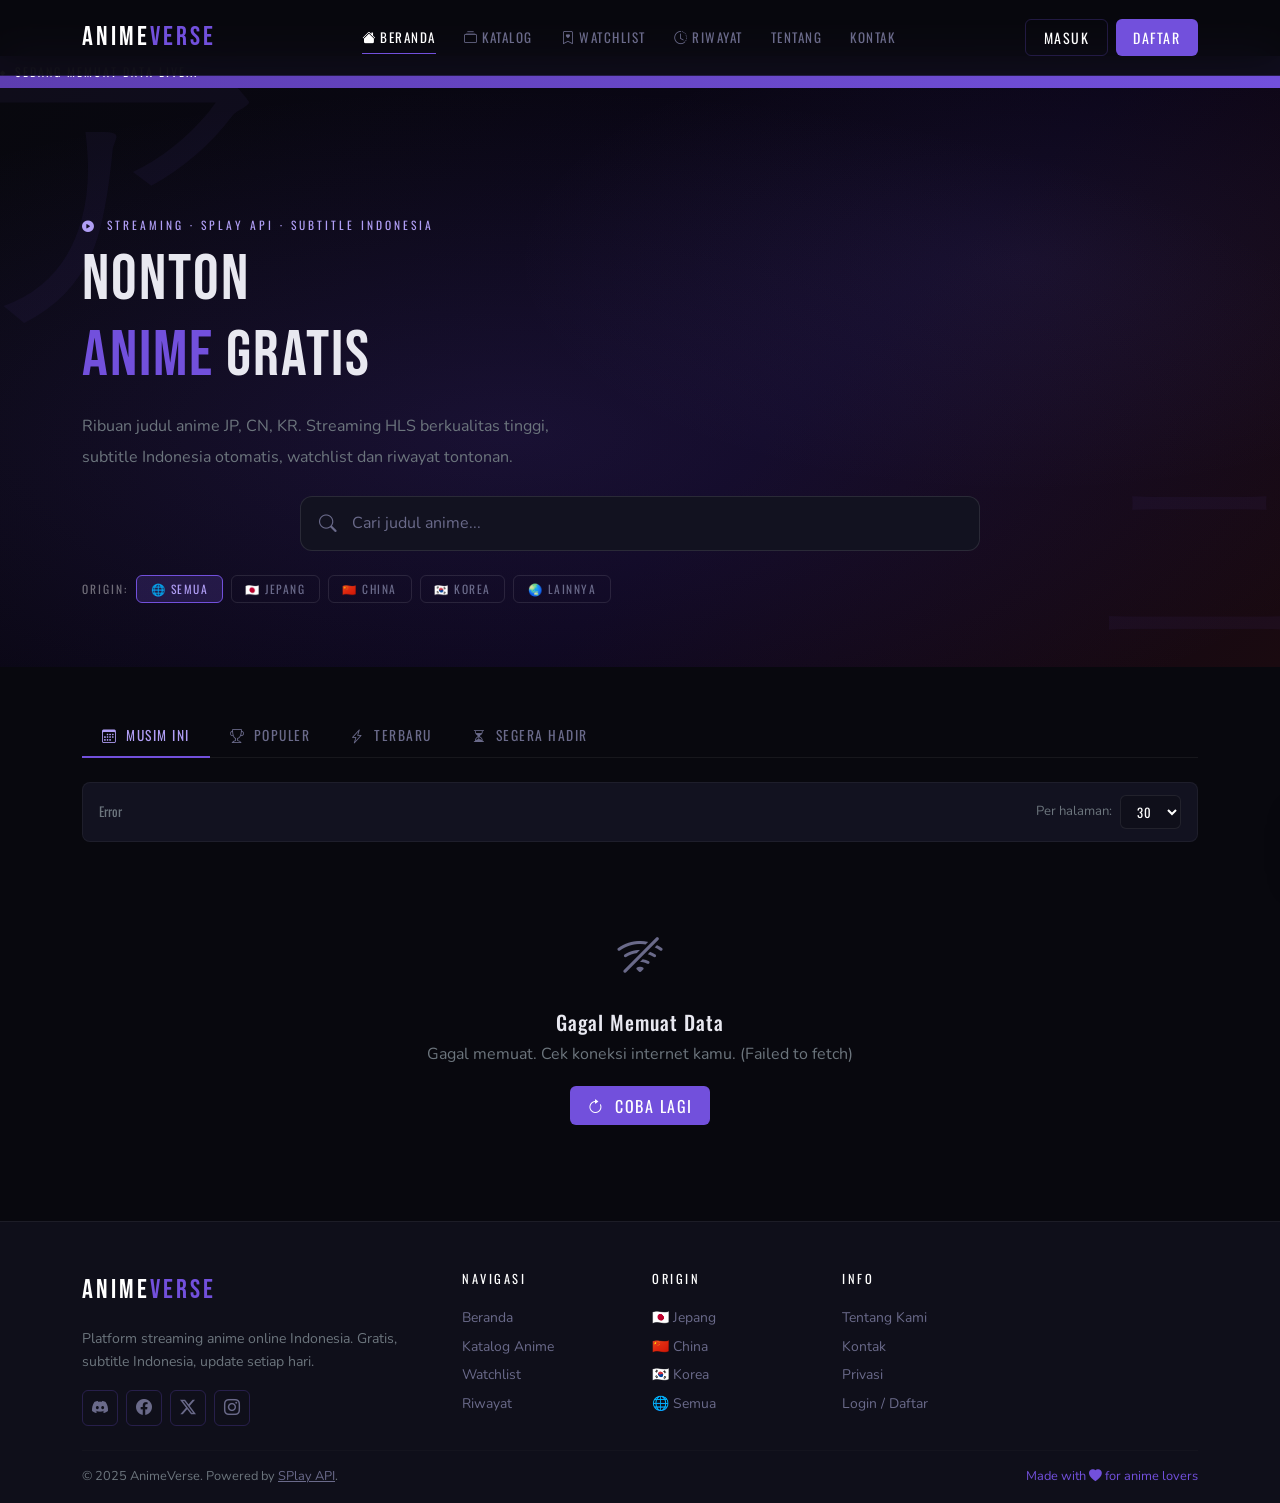
==== index.html @ cdfa2480 "Add files via upload" ====
<!DOCTYPE html>
<html lang="id" data-bs-theme="dark">
<head>
  <meta charset="UTF-8"/>
  <meta name="viewport" content="width=device-width, initial-scale=1.0"/>
  <title>AnimeVerse — Nonton Anime Online</title>
  <link href="https://cdn.jsdelivr.net/npm/bootstrap@5.3.3/dist/css/bootstrap.min.css" rel="stylesheet"/>
  <link href="https://fonts.googleapis.com/css2?family=Bebas+Neue&family=Nunito:wght@400;600;700&family=Oswald:wght@400;600;700&display=swap" rel="stylesheet"/>
  <link href="https://cdn.jsdelivr.net/npm/bootstrap-icons@1.11.3/font/bootstrap-icons.css" rel="stylesheet"/>
  <link href="css/style.css" rel="stylesheet"/>
  <style>
    .anime-hero {
      background: linear-gradient(135deg, var(--mv-dark), #0a0518 60%, #1a0a10);
      padding: 8rem 0 4rem; position: relative; overflow: hidden;
    }
    .anime-hero::before {
      content: ''; position: absolute; inset: 0;
      background: radial-gradient(ellipse 70% 60% at 40% 60%, rgba(114,80,220,.15), transparent),
                  radial-gradient(ellipse 40% 40% at 80% 30%, rgba(155,127,245,.08), transparent);
      pointer-events: none;
    }
    .anime-hero-glyph {
      position: absolute; font-family: 'Bebas Neue', sans-serif;
      color: rgba(114,80,220,.06); pointer-events: none; user-select: none; line-height: 1;
    }
    .anime-search-wrap { position: relative; max-width: 680px; margin: 0 auto; }
    .anime-search-wrap .bi-search {
      position: absolute; left: 1.2rem; top: 50%;
      transform: translateY(-50%); font-size: 1.1rem;
      color: var(--mv-muted); pointer-events: none;
    }
    .anime-search-input {
      width: 100%; background: var(--mv-card) !important;
      border: 1px solid rgba(255,255,255,.1) !important;
      border-radius: 12px; padding: .9rem 1.2rem .9rem 3.2rem;
      color: #fff !important; font-size: 1rem;
      font-family: 'Nunito', sans-serif; outline: none;
      transition: border-color .2s, box-shadow .2s;
    }
    .anime-search-input:focus {
      border-color: #7250dc !important;
      box-shadow: 0 0 0 3px rgba(114,80,220,.15) !important;
    }
    .anime-search-input::placeholder { color: var(--mv-muted); }
    .search-clear-btn {
      position: absolute; right: .8rem; top: 50%;
      transform: translateY(-50%); background: none; border: none;
      color: var(--mv-muted); cursor: pointer; font-size: 1rem; display: none;
    }
    /* FILTER TABS */
    .filter-row { display: flex; gap: .5rem; flex-wrap: wrap; align-items: center; }
    .filter-btn {
      font-family: 'Oswald', sans-serif; font-size: .75rem;
      letter-spacing: 1px; text-transform: uppercase;
      padding: .35rem 1rem; border-radius: 20px;
      border: 1px solid rgba(255,255,255,.1);
      color: var(--mv-muted); background: transparent;
      cursor: pointer; transition: all .2s; white-space: nowrap;
    }
    .filter-btn:hover, .filter-btn.active {
      background: #7250dc; border-color: #7250dc; color: #fff;
    }
    /* ORIGIN TABS */
    .origin-btn {
      font-family: 'Oswald', sans-serif; font-size: .72rem;
      letter-spacing: 1.5px; text-transform: uppercase;
      padding: .28rem .85rem; border-radius: 6px;
      border: 1px solid rgba(255,255,255,.1);
      color: var(--mv-muted); background: transparent;
      cursor: pointer; transition: all .2s; white-space: nowrap;
    }
    .origin-btn:hover { border-color: rgba(114,80,220,.5); color: #b09ef5; }
    .origin-btn.active { background: rgba(114,80,220,.2); border-color: #7250dc; color: #b09ef5; }
    .origin-jp.active { background: rgba(230,57,70,.15); border-color: #e63946; color: #f87171; }
    .origin-cn.active { background: rgba(255,165,0,.12); border-color: #f59e0b; color: #fcd34d; }
    .origin-kr.active { background: rgba(59,130,246,.12); border-color: #3b82f6; color: #93c5fd; }
    .origin-flag { margin-right: .3rem; }
    /* ANIME CARD */
    .anime-card {
      background: var(--mv-card); border: 1px solid rgba(255,255,255,.05);
      border-radius: 10px; overflow: hidden; cursor: pointer;
      transition: transform .25s, border-color .25s;
      text-decoration: none; color: inherit; display: block;
    }
    .anime-card:hover { transform: translateY(-6px); border-color: rgba(114,80,220,.5); color: inherit; }
    .anime-card-img { aspect-ratio: .72; position: relative; overflow: hidden; }
    .anime-card-img img { width: 100%; height: 100%; object-fit: cover; display: block; }
    .anime-card-img-placeholder {
      width: 100%; height: 100%;
      background: linear-gradient(135deg, #1a0a2e, #7250dc);
      display: flex; align-items: center; justify-content: center; font-size: 3rem;
    }
    .anime-card-overlay { position: absolute; inset: 0; background: linear-gradient(0deg, rgba(0,0,0,.85), transparent 55%); }
    .anime-card-status {
      position: absolute; top: .5rem; left: .5rem;
      font-family: 'Oswald', sans-serif; font-size: .6rem;
      letter-spacing: 1px; text-transform: uppercase;
      padding: .15rem .5rem; border-radius: 3px;
    }
    .anime-card-eps {
      position: absolute; bottom: .5rem; right: .6rem;
      font-family: 'Oswald', sans-serif; font-size: .65rem;
      color: var(--mv-gold); letter-spacing: 1px;
    }
    .anime-card-origin {
      position: absolute; top: .5rem; right: .5rem;
      font-size: .65rem; padding: .1rem .4rem; border-radius: 3px;
      font-family: 'Oswald', sans-serif; letter-spacing: .5px;
    }
    .origin-jp-badge { background: rgba(230,57,70,.8); color: #fff; }
    .origin-cn-badge { background: rgba(245,158,11,.8); color: #fff; }
    .origin-kr-badge { background: rgba(59,130,246,.8); color: #fff; }
    .anime-card-actions {
      position: absolute; bottom: 2.5rem; left: 0; right: 0;
      display: flex; justify-content: center; gap: .4rem;
      opacity: 0; transition: opacity .2s;
    }
    .anime-card:hover .anime-card-actions { opacity: 1; }
    .card-action-btn {
      padding: .28rem .7rem; border-radius: 6px;
      background: rgba(0,0,0,.75); border: 1px solid rgba(255,255,255,.15);
      color: #fff; cursor: pointer; font-size: .7rem;
      font-family: 'Oswald', sans-serif; letter-spacing: .5px;
      display: flex; align-items: center; gap: .3rem;
      transition: background .2s; backdrop-filter: blur(4px);
    }
    .card-action-btn:hover { background: #7250dc; border-color: #7250dc; }
    .card-action-btn.saved { background: rgba(114,80,220,.6); border-color: #7250dc; }
    .anime-card-body { padding: .6rem .7rem .7rem; }
    .anime-card-title {
      font-family: 'Oswald', sans-serif; font-size: .88rem; font-weight: 600;
      white-space: nowrap; overflow: hidden; text-overflow: ellipsis;
    }
    .anime-card-genre { font-size: .72rem; color: var(--mv-muted); }
    .anime-card-score { font-family: 'Oswald', sans-serif; font-size: .72rem; margin-top: .25rem; }
    /* LOADER */
    .anime-loader {
      width: 32px; height: 32px;
      border: 3px solid rgba(114,80,220,.2);
      border-top-color: #7250dc; border-radius: 50%;
      animation: spin .8s linear infinite;
    }
    @keyframes spin { to { transform: rotate(360deg); } }
    .skeleton-card { background: var(--mv-card); border-radius: 10px; overflow: hidden; }
    .skeleton-thumb {
      aspect-ratio: .72;
      background: linear-gradient(90deg, rgba(255,255,255,.04) 25%, rgba(255,255,255,.08) 50%, rgba(255,255,255,.04) 75%);
      background-size: 200% 100%; animation: shimmer 1.4s infinite;
    }
    .skeleton-line {
      height: 10px; border-radius: 4px;
      background: linear-gradient(90deg, rgba(255,255,255,.04) 25%, rgba(255,255,255,.08) 50%, rgba(255,255,255,.04) 75%);
      background-size: 200% 100%; animation: shimmer 1.4s infinite; margin: .5rem .6rem;
    }
    @keyframes shimmer { to { background-position: -200% 0; } }
    /* MODAL */
    .anime-modal-backdrop {
      position: fixed; inset: 0; background: rgba(0,0,0,.85);
      z-index: 2000; display: flex; align-items: center; justify-content: center;
      padding: 1rem; opacity: 0; transition: opacity .3s; pointer-events: none;
    }
    .anime-modal-backdrop.open { opacity: 1; pointer-events: all; }
    .anime-modal {
      background: var(--mv-dark2); border: 1px solid rgba(114,80,220,.3);
      border-radius: 16px; width: 100%; max-width: 820px; max-height: 90vh;
      overflow-y: auto; transform: scale(.95) translateY(20px); transition: transform .3s;
      scrollbar-width: thin; scrollbar-color: rgba(114,80,220,.3) transparent;
    }
    .anime-modal-backdrop.open .anime-modal { transform: scale(1) translateY(0); }
    .modal-close-btn {
      background: rgba(255,255,255,.08); border: none; color: #fff;
      width: 36px; height: 36px; border-radius: 50%; cursor: pointer;
      font-size: 1rem; display: flex; align-items: center; justify-content: center;
      transition: background .2s;
    }
    .modal-close-btn:hover { background: var(--mv-red); }
    .modal-cover { width: 160px; min-width: 160px; border-radius: 10px; overflow: hidden; }
    .modal-cover img { width: 100%; display: block; }
    .modal-score-big { font-family: 'Bebas Neue', sans-serif; font-size: 2.8rem; line-height: 1; letter-spacing: 2px; }
    .modal-stat-pill {
      background: rgba(255,255,255,.06); border-radius: 6px;
      padding: .4rem .8rem; font-family: 'Oswald', sans-serif;
      font-size: .75rem; letter-spacing: 1px; text-transform: uppercase;
    }
    .modal-genre-tag {
      background: rgba(114,80,220,.18); border: 1px solid rgba(114,80,220,.3);
      color: #b09ef5; border-radius: 4px; padding: .2rem .6rem;
      font-family: 'Oswald', sans-serif; font-size: .68rem; letter-spacing: 1px;
    }
    .modal-synopsis { font-size: .9rem; line-height: 1.85; color: rgba(255,255,255,.75); }
    .btn-watch-now {
      background: linear-gradient(135deg, #7250dc, #9b7ff5); color: #fff;
      border: none; font-family: 'Oswald', sans-serif; letter-spacing: 1.5px;
      text-transform: uppercase; padding: .65rem 1.5rem; border-radius: 8px;
      font-size: .9rem; cursor: pointer; transition: all .2s;
      display: inline-flex; align-items: center; gap: .5rem; text-decoration: none;
    }
    .btn-watch-now:hover { transform: translateY(-2px); box-shadow: 0 8px 24px rgba(114,80,220,.4); color: #fff; }
    .btn-watchlist-add {
      background: rgba(114,80,220,.15); color: #b09ef5;
      border: 1px solid rgba(114,80,220,.3); font-family: 'Oswald', sans-serif;
      letter-spacing: 1.5px; text-transform: uppercase;
      padding: .65rem 1.5rem; border-radius: 8px; font-size: .9rem;
      cursor: pointer; transition: all .2s;
      display: inline-flex; align-items: center; gap: .5rem;
    }
    .btn-watchlist-add:hover, .btn-watchlist-add.saved { background: rgba(114,80,220,.3); color: #fff; }
    /* SECTION TABS */
    .anime-section-tabs { display: flex; gap: 0; border-bottom: 1px solid rgba(255,255,255,.06); margin-bottom: 1.5rem; }
    .anime-section-tab {
      font-family: 'Oswald', sans-serif; font-size: .85rem;
      letter-spacing: 1.5px; text-transform: uppercase; color: var(--mv-muted);
      border: none; background: transparent; padding: .65rem 1.25rem;
      border-bottom: 2px solid transparent; transition: all .2s; cursor: pointer; margin-bottom: -1px;
    }
    .anime-section-tab.active { color: #b09ef5; border-bottom-color: #7250dc; }
    .anime-section-tab:hover { color: #fff; }
    /* TICKER */
    .ticker-wrap { background: linear-gradient(90deg, #5c3db0, #7250dc); overflow: hidden; padding: .45rem 0; }
    /* TOAST */
    .toast-av {
      position: fixed; bottom: 2rem; right: 2rem;
      background: var(--mv-card); border: 1px solid rgba(114,80,220,.4);
      border-radius: 10px; padding: 1rem 1.5rem;
      display: flex; align-items: center; gap: .75rem;
      z-index: 9999; transform: translateX(120%);
      transition: transform .4s; box-shadow: 0 10px 30px rgba(0,0,0,.5); min-width: 260px;
    }
    .toast-av.show { transform: translateX(0); }
    .toast-av-text { font-family: 'Oswald', sans-serif; font-size: .88rem; letter-spacing: .5px; }
    /* PAGINATION */
    .page-link { background: var(--mv-card) !important; border-color: rgba(255,255,255,.08) !important; color: var(--mv-muted) !important; }
    .page-link:hover { background: #7250dc !important; border-color: #7250dc !important; color: #fff !important; }
    .page-item.active .page-link { background: #7250dc !important; border-color: #7250dc !important; color: #fff !important; }
    /* SUBTITLE BADGE */
    .sub-badge {
      position: absolute; bottom: .5rem; left: .5rem;
      font-family: 'Oswald', sans-serif; font-size: .55rem;
      letter-spacing: .5px; background: rgba(0,0,0,.7);
      border: 1px solid rgba(114,80,220,.5); color: #b09ef5;
      padding: .1rem .4rem; border-radius: 3px; backdrop-filter: blur(4px);
    }
  </style>
</head>
<body>

<!-- NAVBAR -->
<nav class="navbar navbar-expand-lg fixed-top">
  <div class="container">
    <a class="navbar-brand" href="index.html">Anime<span>Verse</span></a>
    <button class="navbar-toggler border-0" type="button" data-bs-toggle="collapse" data-bs-target="#navMenu">
      <span class="navbar-toggler-icon"></span>
    </button>
    <div class="collapse navbar-collapse" id="navMenu">
      <ul class="navbar-nav mx-auto gap-lg-1">
        <li class="nav-item"><a class="nav-link active" href="index.html"><i class="bi bi-house-fill me-1"></i>Beranda</a></li>
        <li class="nav-item"><a class="nav-link" href="katalog.html"><i class="bi bi-collection me-1"></i>Katalog</a></li>
        <li class="nav-item"><a class="nav-link" href="watchlist.html"><i class="bi bi-bookmark-heart me-1"></i>Watchlist</a></li>
        <li class="nav-item"><a class="nav-link" href="history.html"><i class="bi bi-clock-history me-1"></i>Riwayat</a></li>
        <li class="nav-item"><a class="nav-link" href="about.html">Tentang</a></li>
        <li class="nav-item"><a class="nav-link" href="kontak.html">Kontak</a></li>
      </ul>
      <div class="d-flex gap-2 mt-2 mt-lg-0">
        <a href="login.html" class="btn btn-mv-outline btn-sm">Masuk</a>
        <a href="login.html#daftar" class="btn btn-mv-primary btn-sm">Daftar</a>
      </div>
    </div>
  </div>
</nav>

<!-- TICKER -->
<div style="margin-top:56px">
  <div class="ticker-wrap">
    <div class="ticker" id="tickerContent">
      <span class="ticker-item">Sedang memuat data live...</span>
    </div>
  </div>
</div>

<!-- HERO -->
<div class="anime-hero">
  <span class="anime-hero-glyph" style="font-size:20rem;top:-3rem;left:-3rem">ア</span>
  <span class="anime-hero-glyph" style="font-size:12rem;bottom:0;right:-1rem">二</span>
  <div class="container" style="position:relative;z-index:1">
    <div class="label-text mb-2" style="color:#b09ef5">
      <i class="bi bi-play-circle-fill me-1"></i> Streaming · SPlay API · Subtitle Indonesia
    </div>
    <h1 class="display-3 mb-3">
      NONTON<br><span style="color:#7250dc">ANIME</span> GRATIS
    </h1>
    <p class="text-secondary mb-4" style="max-width:520px;font-size:1rem;line-height:1.9">
      Ribuan judul anime JP, CN, KR. Streaming HLS berkualitas tinggi, subtitle Indonesia otomatis, watchlist dan riwayat tontonan.
    </p>
    <div class="anime-search-wrap mb-4">
      <i class="bi bi-search"></i>
      <input type="text" id="animeSearchInput" class="anime-search-input" placeholder="Cari judul anime...">
      <button class="search-clear-btn" id="searchClearBtn" onclick="clearSearch()">
        <i class="bi bi-x-circle-fill"></i>
      </button>
    </div>
    <!-- ORIGIN FILTER in hero -->
    <div class="d-flex align-items-center gap-2 flex-wrap">
      <span style="font-family:'Oswald',sans-serif;font-size:.72rem;letter-spacing:2px;text-transform:uppercase;color:rgba(255,255,255,.4)">Origin:</span>
      <button class="origin-btn active" data-origin="" onclick="setOrigin('',this)">🌐 Semua</button>
      <button class="origin-btn origin-jp" data-origin="jp" onclick="setOrigin('jp',this)">🇯🇵 Jepang</button>
      <button class="origin-btn origin-cn" data-origin="cn" onclick="setOrigin('cn',this)">🇨🇳 China</button>
      <button class="origin-btn origin-kr" data-origin="kr" onclick="setOrigin('kr',this)">🇰🇷 Korea</button>
      <button class="origin-btn" data-origin="other" onclick="setOrigin('other',this)">🌏 Lainnya</button>
    </div>
  </div>
</div>

<!-- MAIN CONTENT -->
<section class="py-5">
  <div class="container">

    <!-- SECTION TABS -->
    <div class="anime-section-tabs">
      <button class="anime-section-tab active" data-section="season" onclick="switchSection('season',this)">
        <i class="bi bi-calendar3 me-1"></i> Musim Ini
      </button>
      <button class="anime-section-tab" data-section="popular" onclick="switchSection('popular',this)">
        <i class="bi bi-trophy me-1"></i> Populer
      </button>
      <button class="anime-section-tab" data-section="latest" onclick="switchSection('latest',this)">
        <i class="bi bi-lightning-charge me-1"></i> Terbaru
      </button>
      <button class="anime-section-tab" data-section="upcoming" onclick="switchSection('upcoming',this)">
        <i class="bi bi-hourglass-split me-1"></i> Segera Hadir
      </button>
      <button class="anime-section-tab" data-section="search" id="searchTab" style="display:none">
        <i class="bi bi-search me-1"></i> Hasil Pencarian
      </button>
    </div>

    <!-- SORT BAR -->
    <div class="sort-bar mb-4">
      <span class="text-secondary" style="font-family:'Oswald',sans-serif;font-size:.82rem" id="resultCount">Memuat...</span>
      <div class="d-flex align-items-center gap-2">
        <span class="text-secondary" style="font-size:.82rem">Per halaman:</span>
        <select class="sort-select" id="perPageSelect" onchange="onPerPageChange()">
          <option value="20">20</option>
          <option value="30" selected>30</option>
          <option value="40">40</option>
        </select>
      </div>
    </div>

    <!-- GRID -->
    <div id="animeGrid" class="row row-cols-2 row-cols-sm-3 row-cols-md-4 row-cols-xl-5 g-3 mb-4"></div>
    <div id="animeError" class="text-center py-5" style="display:none">
      <i class="bi bi-wifi-off" style="font-size:3rem;color:var(--mv-muted)"></i>
      <h5 class="mt-3" style="font-family:'Oswald',sans-serif;letter-spacing:1px">Gagal Memuat Data</h5>
      <p class="text-secondary" id="errorMsg">Cek koneksi internet atau coba lagi.</p>
      <button class="btn btn-mv-primary mt-1" onclick="retryLoad()">
        <i class="bi bi-arrow-clockwise me-1"></i> Coba Lagi
      </button>
    </div>

    <!-- PAGINATION -->
    <div id="paginationWrap" class="d-flex justify-content-center flex-wrap" style="display:none!important"></div>

  </div>
</section>

<!-- DETAIL MODAL -->
<div class="anime-modal-backdrop" id="animeModalBackdrop" onclick="closeModalOnBackdrop(event)">
  <div class="anime-modal" id="animeModal"></div>
</div>

<!-- TOAST -->
<div class="toast-av" id="toastNotif">
  <span id="toastIcon">✅</span>
  <span class="toast-av-text" id="toastText">Ditambahkan ke watchlist!</span>
</div>

<!-- FOOTER -->
<footer class="pt-5 pb-3">
  <div class="container">
    <div class="row g-4 mb-4">
      <div class="col-lg-4">
        <a href="index.html" class="navbar-brand d-block mb-3">Anime<span>Verse</span></a>
        <p class="text-secondary" style="font-size:.88rem;line-height:1.7">Platform streaming anime online Indonesia. Gratis, subtitle Indonesia, update setiap hari.</p>
        <div class="d-flex gap-2 mt-3">
          <a href="#" class="social-btn-mv"><i class="bi bi-discord"></i></a>
          <a href="#" class="social-btn-mv"><i class="bi bi-facebook"></i></a>
          <a href="#" class="social-btn-mv"><i class="bi bi-twitter-x"></i></a>
          <a href="#" class="social-btn-mv"><i class="bi bi-instagram"></i></a>
        </div>
      </div>
      <div class="col-6 col-lg-2">
        <div class="footer-heading">Navigasi</div>
        <a href="index.html" class="footer-link">Beranda</a>
        <a href="katalog.html" class="footer-link">Katalog Anime</a>
        <a href="watchlist.html" class="footer-link">Watchlist</a>
        <a href="history.html" class="footer-link">Riwayat</a>
      </div>
      <div class="col-6 col-lg-2">
        <div class="footer-heading">Origin</div>
        <a href="#" class="footer-link" onclick="setOrigin('jp',document.querySelector('[data-origin=jp]'));return false">🇯🇵 Jepang</a>
        <a href="#" class="footer-link" onclick="setOrigin('cn',document.querySelector('[data-origin=cn]'));return false">🇨🇳 China</a>
        <a href="#" class="footer-link" onclick="setOrigin('kr',document.querySelector('[data-origin=kr]'));return false">🇰🇷 Korea</a>
        <a href="#" class="footer-link" onclick="setOrigin('',document.querySelector('[data-origin=\\'\\']'));return false">🌐 Semua</a>
      </div>
      <div class="col-6 col-lg-2">
        <div class="footer-heading">Info</div>
        <a href="about.html" class="footer-link">Tentang Kami</a>
        <a href="kontak.html" class="footer-link">Kontak</a>
        <a href="#" class="footer-link">Privasi</a>
        <a href="login.html" class="footer-link">Login / Daftar</a>
      </div>
    </div>
    <hr style="border-color:rgba(255,255,255,.08)"/>
    <div class="d-flex justify-content-between align-items-center flex-wrap gap-2">
      <span class="text-secondary" style="font-size:.8rem">© 2025 AnimeVerse. Powered by <a href="https://hub.splay.id" target="_blank" style="color:var(--mv-muted)">SPlay API</a>.</span>
      <span style="color:#7250dc;font-size:.8rem">Made with <i class="bi bi-heart-fill"></i> for anime lovers</span>
    </div>
  </div>
</footer>

<script src="https://cdn.jsdelivr.net/npm/bootstrap@5.3.3/dist/js/bootstrap.bundle.min.js"></script>
<script src="js/main.js"></script>
<script>
/* ═══════════════════════════════════════════════════
   AnimeVerse — SPlay API + Jikan Fallback
   SPlay: https://hub.splay.id
   Key:   sk_live_2355bb1f4e3cca896b15f6a740e377af95bcc4ad114833f7
   Jikan: https://api.jikan.moe/v4 (fallback, no key needed)
════════════════════════════════════════════════════ */
const SPLAY_BASE = 'https://hub.splay.id';
const SPLAY_KEY  = 'sk_live_2355bb1f4e3cca896b15f6a740e377af95bcc4ad114833f7';
const JIKAN_BASE = 'https://api.jikan.moe/v4';

// Gunakan CORS proxy jika bukan dari server production
// (file://, localhost, 127.x.x.x, dll)
const needsProxy = () =>
  location.protocol === 'file:' ||
  location.hostname === 'localhost' ||
  location.hostname === '127.0.0.1' ||
  location.hostname.startsWith('192.168.');

// Coba SPlay dulu, jika gagal fallback ke Jikan
let usingSplay = true;

const splayFetch = async (path) => {
  const fullUrl = SPLAY_BASE + path;
  // Coba langsung dulu
  const attempts = [
    // 1. Direct (works if SPlay allows CORS from this origin)
    () => fetch(fullUrl, {
      headers: { 'Authorization': `Bearer ${SPLAY_KEY}`, 'x-api-key': SPLAY_KEY }
    }),
    // 2. Via corsproxy.io
    () => fetch(`https://corsproxy.io/?${encodeURIComponent(fullUrl)}`, {
      headers: { 'Authorization': `Bearer ${SPLAY_KEY}`, 'x-api-key': SPLAY_KEY }
    }),
    // 3. Via allorigins
    () => fetch(`https://api.allorigins.win/raw?url=${encodeURIComponent(fullUrl)}`, {
      headers: { 'Authorization': `Bearer ${SPLAY_KEY}`, 'x-api-key': SPLAY_KEY }
    })
  ];
  for (const attempt of attempts) {
    try {
      const res = await attempt();
      if (res.ok) return res;
    } catch(e) { /* try next */ }
  }
  throw new Error('Semua proxy gagal');
};

/* ── STATE ── */
let currentSection = 'season';
let currentPage    = 1;
let currentOrigin  = '';
let currentPerPage = 30;
let currentQuery   = '';
let totalPages     = 1;
let searchDebounce = null;

/* ── WATCHLIST / HISTORY ── */
function getWatchlist() { try { return JSON.parse(localStorage.getItem('av_watchlist') || '[]'); } catch(e) { return []; } }
function saveWatchlist(l) { localStorage.setItem('av_watchlist', JSON.stringify(l)); }
function isInWatchlist(id) { return getWatchlist().some(a => a.id === id); }
function toggleWatchlist(anime) {
  let list = getWatchlist();
  const idx = list.findIndex(a => a.id === anime.id);
  if (idx >= 0) { list.splice(idx, 1); showToast('🗑️', 'Dihapus dari watchlist'); }
  else {
    list.unshift({ id: anime.id, name: anime.name, cover_url: anime.cover_url, score: anime.anilist_data?.averageScore, saved_at: new Date().toISOString() });
    showToast('🔖', 'Ditambahkan ke watchlist!');
  }
  saveWatchlist(list); return idx < 0;
}
function addToHistory(anime) {
  try {
    let hist = JSON.parse(localStorage.getItem('av_history') || '[]');
    hist = hist.filter(a => a.id !== anime.id);
    hist.unshift({ id: anime.id, name: anime.name, cover_url: anime.cover_url, score: anime.anilist_data?.averageScore, viewed_at: new Date().toISOString() });
    hist = hist.slice(0, 50);
    localStorage.setItem('av_history', JSON.stringify(hist));
  } catch(e) {}
}
function showToast(icon, text) {
  const t = document.getElementById('toastNotif');
  document.getElementById('toastIcon').textContent = icon;
  document.getElementById('toastText').textContent = text;
  t.classList.add('show');
  setTimeout(() => t.classList.remove('show'), 2800);
}

/* ── UTILS ── */
function scoreColor(s) {
  if (!s) return '#7a7a9a';
  if (s >= 80) return '#3fb950';
  if (s >= 60) return '#ffd166';
  return '#e63946';
}
function originBadge(country) {
  if (!country) return '';
  const map = { JP: ['origin-jp-badge','JP'], CN: ['origin-cn-badge','CN'], KR: ['origin-kr-badge','KR'] };
  const m = map[country.toUpperCase()];
  return m ? `<span class="anime-card-origin ${m[0]}">${m[1]}</span>` : '';
}
function statusBadge(status) {
  if (!status) return '';
  if (status === 'RELEASING') return `<span class="anime-card-status" style="background:#7250dc">ON AIR</span>`;
  if (status === 'FINISHED')  return `<span class="anime-card-status bg-secondary">TAMAT</span>`;
  if (status === 'NOT_YET_RELEASED') return `<span class="anime-card-status" style="background:#2d7a3a">SOON</span>`;
  return '';
}

/* ── SKELETON ── */
function showSkeletons(n = 20) {
  const grid = document.getElementById('animeGrid');
  grid.innerHTML = Array.from({length: n}).map(() => `
    <div class="col"><div class="skeleton-card">
      <div class="skeleton-thumb"></div>
      <div class="skeleton-line" style="width:80%"></div>
      <div class="skeleton-line" style="width:55%;margin-top:.25rem"></div>
    </div></div>`).join('');
  document.getElementById('animeError').style.display = 'none';
  document.getElementById('resultCount').textContent = 'Memuat...';
}

/* ── RENDER CARD ── */
function renderCard(a) {
  const score = a.anilist_data?.averageScore;
  const country = a.anilist_data?.countryOfOrigin || '';
  const status  = a.anilist_data?.status || '';
  const eps     = a.available_episodes || 0;
  const title   = a.name || 'Unknown';
  const img     = a.cover_url || '';
  const inWL    = isInWatchlist(a.id);
  const sub     = a.has_subtitle_id || a.subtitle_languages?.includes('id');

  return `
    <div class="col">
      <div class="anime-card" onclick="openDetail('${a.id}', event)">
        <div class="anime-card-img">
          ${img ? `<img src="${img}" alt="${title.replace(/"/g,'')}" loading="lazy">`
                : `<div class="anime-card-img-placeholder"><i class="bi bi-play-circle" style="opacity:.4"></i></div>`}
          <div class="anime-card-overlay"></div>
          ${statusBadge(status)}
          ${originBadge(country)}
          ${eps ? `<span class="anime-card-eps">Ep.${eps}</span>` : ''}
          ${sub ? `<span class="sub-badge">SUB ID</span>` : ''}
          <div class="anime-card-actions">
            <button class="card-action-btn ${inWL?'saved':''}" onclick="quickWL(event, ${JSON.stringify(a).replace(/"/g,'&quot;')})" title="${inWL?'Hapus':'Simpan'}">
              <i class="bi ${inWL?'bi-bookmark-fill':'bi-bookmark-plus'}"></i> ${inWL?'Saved':'Simpan'}
            </button>
            <a href="watch.html?id=${a.id}&title=${encodeURIComponent(title)}" class="card-action-btn" onclick="event.stopPropagation()">
              <i class="bi bi-play-fill"></i> Tonton
            </a>
          </div>
        </div>
        <div class="anime-card-body">
          <div class="anime-card-title" title="${title.replace(/"/g,'')}">${title}</div>
          <div class="anime-card-genre">${country || 'Anime'} ${status === 'RELEASING' ? '· On Air' : ''}</div>
          ${score ? `<div class="anime-card-score" style="color:${scoreColor(score)}"><i class="bi bi-star-fill" style="font-size:.6rem"></i> ${(score/10).toFixed(1)}/10</div>` : ''}
        </div>
      </div>
    </div>`;
}

function quickWL(e, anime) {
  e.stopPropagation();
  toggleWatchlist(anime);
  renderGrid(lastList);
}

let lastList = [];
function renderGrid(list) {
  lastList = list;
  const grid = document.getElementById('animeGrid');
  if (!list || !list.length) {
    grid.innerHTML = `<div class="col-12 text-center py-5">
      <i class="bi bi-search" style="font-size:3rem;color:var(--mv-muted)"></i>
      <p class="mt-3 text-secondary">Tidak ada hasil ditemukan.</p></div>`;
    document.getElementById('resultCount').textContent = '0 anime';
    return;
  }
  grid.innerHTML = list.map(renderCard).join('');
}

/* ── PAGINATION ── */
function renderPagination() {
  const wrap = document.getElementById('paginationWrap');
  wrap.style.display = totalPages <= 1 ? 'none' : 'flex';
  if (totalPages <= 1) return;
  const pages = [];
  let start = Math.max(1, currentPage - 2);
  let end   = Math.min(totalPages, start + 4);
  if (end - start < 4) start = Math.max(1, end - 4);
  if (start > 1)          pages.push('first');
  if (currentPage > 1)    pages.push('prev');
  for (let i = start; i <= end; i++) pages.push(i);
  if (currentPage < totalPages) pages.push('next');
  if (end < totalPages)   pages.push('last');
  wrap.innerHTML = `<ul class="pagination gap-1">` + pages.map(p => {
    if (p === 'prev')  return `<li class="page-item"><a class="page-link" href="#" onclick="goPage(${currentPage-1});return false" style="border-radius:6px"><i class="bi bi-chevron-left"></i></a></li>`;
    if (p === 'next')  return `<li class="page-item"><a class="page-link" href="#" onclick="goPage(${currentPage+1});return false" style="border-radius:6px"><i class="bi bi-chevron-right"></i></a></li>`;
    if (p === 'first') return `<li class="page-item"><a class="page-link" href="#" onclick="goPage(1);return false" style="border-radius:6px">1</a></li>`;
    if (p === 'last')  return `<li class="page-item"><a class="page-link" href="#" onclick="goPage(${totalPages});return false" style="border-radius:6px">${totalPages}</a></li>`;
    return `<li class="page-item ${p===currentPage?'active':''}"><a class="page-link" href="#" onclick="goPage(${p});return false" style="border-radius:6px">${p}</a></li>`;
  }).join('') + `</ul>`;
}
function goPage(p) { currentPage = p; window.scrollTo({ top: 0, behavior: 'smooth' }); loadSection(); }

/* ── BUILD URL ── */
function buildUrl() {
  const params = new URLSearchParams();
  params.set('page', currentPage);
  params.set('per_page', currentPerPage);
  if (currentOrigin) params.set('origin', currentOrigin);

  if (currentSection === 'search') {
    params.set('q', currentQuery);
    return `/api/anime/search?${params}`;
  }
  if (currentSection === 'popular')  return `/api/anime/popular?${params}`;
  if (currentSection === 'latest')   return `/api/anime/latest-update?${params}`;
  if (currentSection === 'upcoming') return `/api/anime/upcoming?${params}`;
  return `/api/anime/season?${params}`; // default: seasonal
}

/* ── JIKAN FALLBACK: map SPlay sections to Jikan ── */
async function loadFromJikan() {
  const J = JIKAN_BASE;
  const page = currentPage;
  // Jikan max limit = 25
  const lim = Math.min(currentPerPage, 25);
  let url;
  if (currentSection === 'search')        url = `${J}/anime?q=${encodeURIComponent(currentQuery)}&page=${page}&limit=${lim}&sfw=true`;
  else if (currentSection === 'popular')  url = `${J}/top/anime?page=${page}&limit=${lim}&type=tv`;
  else if (currentSection === 'latest')   url = `${J}/anime?status=airing&page=${page}&limit=${lim}&order_by=start_date&sort=desc`;
  else if (currentSection === 'upcoming') url = `${J}/anime?status=upcoming&page=${page}&limit=${lim}`;
  else /* season */                        url = `${J}/seasons/now?page=${page}&limit=${lim}`;
  // Note: Jikan doesn't support CN/KR origin filter - only JP (all results are mostly JP anyway)

  const res  = await fetch(url);
  if (!res.ok) throw new Error(`Jikan HTTP ${res.status}`);
  const data = await res.json();
  const rawList = data.data || [];

  // Normalize Jikan data to SPlay-like shape
  const list = rawList.map(a => ({
    id: String(a.mal_id),
    name: a.title_english || a.title,
    cover_url: a.images?.jpg?.large_image_url || a.images?.jpg?.image_url || '',
    available_episodes: a.episodes || 0,
    anilist_data: {
      averageScore: a.score ? Math.round(a.score * 10) : null,
      status: a.status === 'Currently Airing' ? 'RELEASING' : a.status === 'Finished Airing' ? 'FINISHED' : 'NOT_YET_RELEASED',
      countryOfOrigin: 'JP',
      genres: (a.genres || []).map(g => g.name),
      description: a.synopsis || '',
      seasonYear: a.year,
      season: a.season,
      format: a.type,
      studios: (a.studios || []).map(s => s.name)
    }
  }));

  const total = data.pagination?.items?.total || list.length;
  totalPages = data.pagination?.last_visible_page || 1;
  return { list, total };
}

/* ── LOAD ── */
async function loadSection() {
  showSkeletons(currentPerPage);
  document.getElementById('animeError').style.display = 'none';
  const url = buildUrl();

  let list = [], total = 0;
  let source = '';

  // Coba SPlay dulu (3 detik timeout)
  let splaySuccess = false;
  try {
    const ctrl = new AbortController();
    const timer = setTimeout(() => ctrl.abort(), 4000);
    const res = await Promise.race([
      splayFetch(url),
      new Promise((_, rej) => setTimeout(() => rej(new Error('SPlay timeout')), 4000))
    ]);
    clearTimeout(timer);
    if (!res.ok) throw new Error(`SPlay HTTP ${res.status}`);
    const data = await res.json();
    list = Array.isArray(data) ? data : (data.data || []);
    if (list.length) {
      const meta = data.meta || {};
      totalPages = meta.total_pages || 1;
      total = meta.total || list.length;
      source = 'SPlay';
      splaySuccess = true;
    }
  } catch(eSplay) {
    console.warn('SPlay tidak tersedia:', eSplay.message);
  }

  // Jika SPlay gagal atau kosong → Jikan
  if (!splaySuccess) {
    try {
      const result = await loadFromJikan();
      list = result.list;
      total = result.total;
      source = 'Jikan (MAL)';
    } catch(eJikan) {
      document.getElementById('animeGrid').innerHTML = '';
      document.getElementById('animeError').style.display = 'block';
      document.getElementById('errorMsg').textContent = `Gagal memuat. Cek koneksi internet kamu. (${eJikan.message})`;
      document.getElementById('resultCount').textContent = 'Error';
      return;
    }
  }

  renderGrid(list);
  renderPagination();
  const srcLabel = source === 'SPlay'
    ? `<span style="color:#b09ef5">⚡ ${source}</span>`
    : `<span style="color:var(--mv-muted)">📡 ${source}</span>`;
  document.getElementById('resultCount').innerHTML = `${total.toLocaleString('id-ID')} anime &nbsp;·&nbsp; ${srcLabel}`;
}
function retryLoad() { loadSection(); }

/* ── SECTION SWITCH ── */
function switchSection(section, el) {
  currentSection = section; currentPage = 1;
  document.querySelectorAll('.anime-section-tab').forEach(t => t.classList.remove('active'));
  if (el) el.classList.add('active');
  document.getElementById('searchTab').style.display = section === 'search' ? '' : 'none';
  loadSection();
}

/* ── ORIGIN FILTER ── */
function setOrigin(origin, btn) {
  currentOrigin = origin; currentPage = 1;
  document.querySelectorAll('.origin-btn').forEach(b => b.classList.remove('active'));
  if (btn) btn.classList.add('active');
  loadSection();
}

/* ── PER PAGE ── */
function onPerPageChange() {
  currentPerPage = parseInt(document.getElementById('perPageSelect').value);
  currentPage = 1; loadSection();
}

/* ── SEARCH ── */
const searchInput = document.getElementById('animeSearchInput');
const clearBtn    = document.getElementById('searchClearBtn');
searchInput.addEventListener('input', function() {
  clearBtn.style.display = this.value ? 'block' : 'none';
  clearTimeout(searchDebounce);
  if (!this.value.trim()) { exitSearch(); return; }
  searchDebounce = setTimeout(() => {
    currentQuery = this.value.trim(); currentSection = 'search'; currentPage = 1;
    document.querySelectorAll('.anime-section-tab').forEach(t => t.classList.remove('active'));
    const st = document.getElementById('searchTab'); st.style.display = ''; st.classList.add('active');
    loadSection();
  }, 500);
});
function clearSearch() { searchInput.value = ''; clearBtn.style.display = 'none'; exitSearch(); }
function exitSearch() {
  currentQuery = ''; currentSection = 'season'; currentPage = 1;
  document.getElementById('searchTab').style.display = 'none';
  document.querySelectorAll('.anime-section-tab').forEach(t => t.classList.remove('active'));
  document.querySelector('[data-section="season"]').classList.add('active');
  loadSection();
}

/* ── DETAIL MODAL ── */
async function openDetail(animeId, evt) {
  if (evt && evt.target.closest('.card-action-btn')) return;
  const backdrop = document.getElementById('animeModalBackdrop');
  const modal    = document.getElementById('animeModal');
  modal.innerHTML = `<div class="p-4 d-flex justify-content-center align-items-center" style="min-height:300px"><div class="anime-loader"></div></div>`;
  backdrop.classList.add('open');
  document.body.style.overflow = 'hidden';

  try {
    // Try SPlay detail
    let data;
    try {
      const res = await splayFetch(`/api/anime/${animeId}`);
      if (!res.ok) throw new Error(`HTTP ${res.status}`);
      const raw = await res.json();
      data = raw.data || raw;
    } catch(eSplay) {
      // Fallback: try Jikan if animeId looks like a MAL id (numeric)
      if (/^\d+$/.test(animeId)) {
        const res = await fetch(`${JIKAN_BASE}/anime/${animeId}/full`);
        if (!res.ok) throw new Error(`Jikan HTTP ${res.status}`);
        const jData = (await res.json()).data;
        // Normalize to SPlay shape
        data = {
          id: String(jData.mal_id),
          name: jData.title_english || jData.title,
          cover_url: jData.images?.jpg?.large_image_url || '',
          available_episodes: jData.episodes || 0,
          trailer_url: jData.trailer?.embed_url || null,
          anilist_data: {
            averageScore: jData.score ? Math.round(jData.score * 10) : null,
            status: jData.status === 'Currently Airing' ? 'RELEASING' : 'FINISHED',
            countryOfOrigin: 'JP',
            genres: (jData.genres || []).map(g => g.name),
            description: jData.synopsis || '',
            seasonYear: jData.year,
            season: jData.season,
            format: jData.type,
            studios: (jData.studios || []).map(s => s.name),
            title: { english: jData.title_english }
          }
        };
      } else {
        throw eSplay;
      }
    }
    const a = data; // some endpoints wrap in .data

    addToHistory({ id: animeId, name: data.name, cover_url: data.cover_url, anilist_data: data.anilist_data });

    const score = data.anilist_data?.averageScore;
    const country = data.anilist_data?.countryOfOrigin || '';
    const status  = data.anilist_data?.status || '';
    const genres  = (data.anilist_data?.genres || []).map(g => `<span class="modal-genre-tag">${g}</span>`).join(' ');
    const synopsis = data.anilist_data?.description?.replace(/<[^>]*>/g,'').replace(/\(Source.*?\)/,'').trim() || 'Tidak ada sinopsis.';
    const eps     = data.available_episodes || 0;
    const inWL    = isInWatchlist(animeId);
    const hasSub  = data.has_subtitle_id || data.subtitle_languages?.includes('id');
    const studio  = (data.anilist_data?.studios || []).join(', ') || '—';
    const year    = data.anilist_data?.seasonYear || data.anilist_data?.startDate?.year || '';
    const season  = data.anilist_data?.season || '';

    const originMap = { JP: '🇯🇵 Jepang', CN: '🇨🇳 China', KR: '🇰🇷 Korea' };

    modal.innerHTML = `
      <div class="p-4">
        <div class="d-flex justify-content-between align-items-start mb-4">
          <div style="flex:1;padding-right:1rem">
            <div class="label-text mb-1" style="color:#b09ef5">${originMap[country]||country||'Anime'} · ${season} ${year}</div>
            <h2 style="font-family:'Bebas Neue',sans-serif;letter-spacing:2px;font-size:clamp(1.4rem,4vw,2rem);line-height:1.1;margin-bottom:.4rem">${data.name}</h2>
            ${data.anilist_data?.title?.english && data.anilist_data.title.english !== data.name ? `<div class="text-secondary" style="font-size:.85rem">${data.anilist_data.title.english}</div>` : ''}
          </div>
          <button class="modal-close-btn" onclick="closeModal()"><i class="bi bi-x-lg"></i></button>
        </div>
        <div class="d-flex gap-4 flex-wrap mb-4">
          <div class="modal-cover">
            ${data.cover_url ? `<img src="${data.cover_url}" alt="${data.name}">`
              : `<div style="aspect-ratio:.72;background:linear-gradient(135deg,#1a0a2e,#7250dc);border-radius:10px;display:flex;align-items:center;justify-content:center"><i class="bi bi-play-circle" style="font-size:3rem;opacity:.5"></i></div>`}
          </div>
          <div style="flex:1;min-width:180px">
            <div class="d-flex align-items-end gap-2 mb-3">
              ${score ? `<div class="modal-score-big" style="color:${scoreColor(score)}">${(score/10).toFixed(1)}</div>
              <div style="padding-bottom:.4rem"><div style="font-family:'Oswald',sans-serif;font-size:.7rem;letter-spacing:2px;color:var(--mv-muted)">SKOR / 10</div></div>` : ''}
            </div>
            <div class="d-flex flex-wrap gap-2 mb-3">
              <div class="modal-stat-pill"><i class="bi bi-collection me-1"></i>${eps ? eps+' Episode' : 'Ongoing'}</div>
              <div class="modal-stat-pill"><i class="bi bi-circle-half me-1"></i>${status}</div>
              ${hasSub ? `<div class="modal-stat-pill" style="color:#b09ef5;border:1px solid rgba(114,80,220,.3)"><i class="bi bi-badge-cc me-1"></i>Sub Indonesia</div>` : ''}
            </div>
            <div class="d-flex flex-wrap gap-2 mb-3">${genres || '<span class="text-secondary">—</span>'}</div>
            <div class="d-flex flex-column gap-1" style="font-size:.82rem">
              <div><span style="color:var(--mv-muted);font-family:'Oswald',sans-serif;font-size:.72rem;letter-spacing:1px">STUDIO</span> <span>${studio}</span></div>
              ${data.anilist_data?.format ? `<div><span style="color:var(--mv-muted);font-family:'Oswald',sans-serif;font-size:.72rem;letter-spacing:1px">FORMAT</span> <span>${data.anilist_data.format}</span></div>` : ''}
            </div>
            <div class="d-flex gap-2 flex-wrap mt-4">
              <a href="watch.html?id=${animeId}&title=${encodeURIComponent(data.name)}" class="btn-watch-now">
                <i class="bi bi-play-fill"></i> Tonton Sekarang
              </a>
              <button class="btn-watchlist-add ${inWL?'saved':''}" onclick="modalToggleWL('${animeId}', this, ${JSON.stringify(data).replace(/"/g,'&quot;')})">
                <i class="bi ${inWL?'bi-bookmark-fill':'bi-bookmark-plus'}"></i> ${inWL?'Tersimpan':'Watchlist'}
              </button>
            </div>
          </div>
        </div>
        <div>
          <div class="label-text mb-2" style="color:#b09ef5"><i class="bi bi-file-text me-1"></i> Sinopsis</div>
          <p class="modal-synopsis">${synopsis}</p>
        </div>
        ${data.trailer_url ? `<div class="mt-4"><div class="label-text mb-2" style="color:#b09ef5"><i class="bi bi-play-circle me-1"></i> Trailer</div>
          <div style="aspect-ratio:16/9;border-radius:10px;overflow:hidden;border:1px solid rgba(255,255,255,.06)">
          <iframe src="${data.trailer_url}" allowfullscreen style="width:100%;height:100%;border:none"></iframe></div></div>` : ''}
      </div>`;
  } catch(e) {
    modal.innerHTML = `<div class="p-4"><div class="d-flex justify-content-end mb-3"><button class="modal-close-btn" onclick="closeModal()"><i class="bi bi-x-lg"></i></button></div>
      <div class="text-center py-5"><i class="bi bi-exclamation-circle" style="font-size:2.5rem;color:var(--mv-muted)"></i>
      <p class="mt-3 text-secondary">Gagal memuat detail. (${e.message})</p></div></div>`;
  }
}

function modalToggleWL(id, btn, data) {
  const added = toggleWatchlist({ id, name: data.name, cover_url: data.cover_url, anilist_data: data.anilist_data });
  btn.innerHTML = `<i class="bi ${added?'bi-bookmark-fill':'bi-bookmark-plus'}"></i> ${added?'Tersimpan':'Watchlist'}`;
  btn.classList.toggle('saved', added);
}

function closeModal() { document.getElementById('animeModalBackdrop').classList.remove('open'); document.body.style.overflow = ''; }
function closeModalOnBackdrop(e) { if (e.target === document.getElementById('animeModalBackdrop')) closeModal(); }
document.addEventListener('keydown', e => { if (e.key === 'Escape') closeModal(); });

/* ── TICKER: load latest anime titles ── */
async function loadTicker() {
  try {
    // Try SPlay first
    let names = [];
    try {
      const res = await splayFetch('/api/anime/latest-update?per_page=15&origin=jp');
      if (res.ok) {
        const data = await res.json();
        const list = Array.isArray(data) ? data : (data.data || []);
        names = list.map(a => a.name).filter(Boolean);
      }
    } catch(e) {}

    // Fallback to Jikan if SPlay failed
    if (!names.length) {
      const res = await fetch(`${JIKAN_BASE}/anime?status=airing&limit=15&order_by=members&sort=desc`);
      if (res.ok) {
        const data = await res.json();
        names = (data.data || []).map(a => a.title_english || a.title);
      }
    }

    if (!names.length) return;
    const doubled = [...names, ...names];
    document.getElementById('tickerContent').innerHTML = doubled.map(n =>
      `<span class="ticker-item">${n}</span>`).join('');
  } catch(e) {
    console.warn('Ticker load failed:', e);
  }
}

/* ── URL PARAM (deep link) ── */
(function() {
  const id = new URLSearchParams(location.search).get('id');
  if (id) setTimeout(() => openDetail(id, null), 600);
})();

/* ── INIT ── */
loadTicker();
loadSection();
</script>
</body>
</html>
---- css/style.css ----
/* ═══════════════════════════════════════════════════
   MangaVerse — Global Stylesheet
   Bootstrap 5 + Custom Design System
   ═══════════════════════════════════════════════════ */

/* ── 1. CSS VARIABLES ── */
:root {
  --mv-red:    #7250dc;
  --mv-red2:   #5c3db0;
  --mv-gold:   #ffd166;
  --mv-dark:   #08080e;
  --mv-dark2:  #0f0f1a;
  --mv-card:   #121220;
  --mv-border: rgba(114, 80, 220, 0.25);
  --mv-muted:  #6a6a8a;
  --mv-trans:  rgba(114, 80, 220, 0.08);
}

/* ── 2. BASE ── */
*, *::before, *::after { box-sizing: border-box; }
html { scroll-behavior: smooth; }
body {
  background: var(--mv-dark);
  font-family: 'Nunito', sans-serif;
  color: #e8e8f0;
  min-height: 100vh;
  -webkit-font-smoothing: antialiased;
}
::selection { background: var(--mv-red); color: #fff; }
::-webkit-scrollbar { width: 6px; }
::-webkit-scrollbar-track { background: var(--mv-dark2); }
::-webkit-scrollbar-thumb { background: #7250dc; border-radius: 3px; }

h1, h2, h3, h4,
.display-1, .display-2, .display-3,
.display-4, .display-5, .display-6 {
  font-family: 'Bebas Neue', sans-serif;
  letter-spacing: 2px;
}

/* ── 3. TYPOGRAPHY UTILITIES ── */
.label-text {
  font-family: 'Oswald', sans-serif;
  font-size: .72rem;
  letter-spacing: 3px;
  text-transform: uppercase;
  color: var(--mv-red);
}

/* ── 4. NAVBAR ── */
.navbar {
  background: rgba(8, 8, 14, 0.92) !important;
  backdrop-filter: blur(20px);
  -webkit-backdrop-filter: blur(20px);
  border-bottom: 1px solid var(--mv-border);
  padding: .75rem 0;
}
.navbar-brand {
  font-family: 'Bebas Neue', sans-serif;
  font-size: 1.7rem;
  letter-spacing: 3px;
  color: #fff !important;
  text-decoration: none;
}
.navbar-brand span { color: var(--mv-red); }
.nav-link {
  font-family: 'Oswald', sans-serif;
  font-size: .82rem;
  letter-spacing: 1.5px;
  text-transform: uppercase;
  color: var(--mv-muted) !important;
  transition: color .2s;
  padding: .4rem .75rem !important;
  position: relative;
}
.nav-link::after {
  content: '';
  position: absolute;
  bottom: 0; left: .75rem; right: .75rem;
  height: 1px;
  background: var(--mv-red);
  transform: scaleX(0);
  transition: transform .25s;
}
.nav-link:hover, .nav-link.active { color: #fff !important; }
.nav-link:hover::after, .nav-link.active::after { transform: scaleX(1); }
.navbar-toggler { border: none; box-shadow: none !important; }

/* ── 5. BUTTONS ── */
.btn-mv-primary {
  background: var(--mv-red);
  color: #fff;
  border: none;
  font-family: 'Oswald', sans-serif;
  letter-spacing: 1.5px;
  text-transform: uppercase;
  transition: background .2s, transform .15s, box-shadow .2s;
  text-decoration: none;
  display: inline-flex;
  align-items: center;
  gap: .4rem;
  border-radius: 6px;
  padding: .45rem 1.1rem;
}
.btn-mv-primary:hover {
  background: var(--mv-red2);
  color: #fff;
  transform: translateY(-1px);
  box-shadow: 0 6px 20px rgba(114, 80, 220, .35);
}
.btn-mv-outline {
  border: 1px solid var(--mv-border);
  color: #fff;
  font-family: 'Oswald', sans-serif;
  letter-spacing: 1.5px;
  text-transform: uppercase;
  background: transparent;
  transition: border-color .2s, color .2s, background .2s, transform .15s;
  text-decoration: none;
  display: inline-flex;
  align-items: center;
  gap: .4rem;
  border-radius: 6px;
  padding: .45rem 1.1rem;
}
.btn-mv-outline:hover {
  border-color: var(--mv-red);
  color: var(--mv-red);
  background: rgba(114, 80, 220, .06);
  transform: translateY(-1px);
}

/* ── 6. TICKER ── */
.ticker-wrap { background: var(--mv-red); overflow: hidden; padding: .45rem 0; }
.ticker {
  display: flex;
  gap: 3rem;
  animation: ticker 35s linear infinite;
  white-space: nowrap;
  width: max-content;
}
.ticker-item {
  font-family: 'Oswald', sans-serif;
  font-size: .75rem;
  letter-spacing: 2px;
  text-transform: uppercase;
  color: #fff;
  display: flex;
  align-items: center;
  gap: .5rem;
}
.ticker-item::before { content: '◆'; font-size: .45rem; opacity: .7; }
@keyframes ticker {
  from { transform: translateX(0); }
  to   { transform: translateX(-50%); }
}

/* ── 7. COMIC CARDS ── */
.mv-card {
  background: var(--mv-card);
  border: 1px solid rgba(255, 255, 255, .05);
  border-radius: 10px;
  transition: transform .25s, border-color .25s, box-shadow .25s;
}
.mv-card:hover {
  transform: translateY(-6px);
  border-color: var(--mv-border);
  box-shadow: 0 16px 40px rgba(0, 0, 0, .5);
}
.comic-thumb {
  aspect-ratio: .72;
  border-radius: 8px 8px 0 0;
  display: flex;
  align-items: center;
  justify-content: center;
  font-size: 3rem;
  position: relative;
  overflow: hidden;
}
.comic-thumb-overlay {
  position: absolute; inset: 0;
  background: linear-gradient(0deg, rgba(0,0,0,.85), transparent 55%);
}
.badge-mv {
  font-family: 'Oswald', sans-serif;
  font-size: .58rem;
  letter-spacing: 1px;
  text-transform: uppercase;
  padding: .18rem .55rem;
  border-radius: 4px;
  position: absolute;
  top: .5rem; left: .5rem;
}
.ch-label {
  position: absolute;
  bottom: .5rem; right: .6rem;
  font-family: 'Oswald', sans-serif;
  font-size: .62rem;
  color: var(--mv-gold);
  letter-spacing: 1px;
}
.comic-title-card {
  font-family: 'Oswald', sans-serif;
  font-size: .9rem;
  font-weight: 600;
  white-space: nowrap;
  overflow: hidden;
  text-overflow: ellipsis;
}
.comic-genre-card { font-size: .72rem; color: var(--mv-muted); }
.star-gold { color: var(--mv-gold); font-size: .72rem; }

/* ── 8. GENRE PILLS ── */
.genre-pill {
  font-family: 'Oswald', sans-serif;
  font-size: .72rem;
  letter-spacing: 1px;
  text-transform: uppercase;
  padding: .32rem .95rem;
  border-radius: 20px;
  border: 1px solid rgba(255, 255, 255, .1);
  color: var(--mv-muted);
  background: transparent;
  cursor: pointer;
  transition: all .2s;
}
.genre-pill:hover, .genre-pill.active {
  background: var(--mv-red);
  border-color: var(--mv-red);
  color: #fff;
}

/* ── 9. UPDATE LIST ── */
.update-item {
  display: grid;
  grid-template-columns: 60px 1fr auto;
  gap: 1rem;
  align-items: center;
  background: var(--mv-card);
  border: 1px solid rgba(255, 255, 255, .04);
  border-radius: 8px;
  padding: .75rem 1rem;
  text-decoration: none;
  color: inherit;
  transition: border-color .2s, transform .2s;
}
.update-item:hover { border-color: var(--mv-border); transform: translateX(5px); color: inherit; }
.update-thumb-sm {
  width: 60px; height: 78px; border-radius: 5px;
  display: flex; align-items: center; justify-content: center;
  font-size: 1.7rem;
}
.update-title-sm { font-family: 'Oswald', sans-serif; font-size: .92rem; font-weight: 600; white-space: nowrap; overflow: hidden; text-overflow: ellipsis; }
.update-ch-sm   { font-size: .78rem; color: var(--mv-red); }
.update-time-sm { font-size: .68rem; color: var(--mv-muted); }

/* ── 10. GENRE SECTION CARDS ── */
.genre-card-mv {
  background: var(--mv-card);
  border: 1px solid rgba(255, 255, 255, .05);
  border-radius: 8px;
  padding: 1.5rem 1rem;
  text-align: center;
  text-decoration: none;
  color: inherit;
  display: block;
  transition: all .25s;
}
.genre-card-mv:hover {
  border-color: var(--mv-red);
  transform: translateY(-4px);
  background: rgba(114, 80, 220, .06);
  color: inherit;
}
.genre-card-mv .g-name {
  font-family: 'Oswald', sans-serif;
  font-size: .75rem;
  letter-spacing: 1.5px;
  text-transform: uppercase;
  color: var(--mv-muted);
  transition: color .2s;
}
.genre-card-mv:hover .g-name { color: #fff; }
.genre-card-mv .g-count { font-size: .68rem; color: var(--mv-red); margin-top: .2rem; }

/* ── 11. FEATURE CARDS ── */
.feature-card-mv {
  background: var(--mv-card);
  border: 1px solid rgba(255, 255, 255, .05);
  border-radius: 10px;
  padding: 2rem;
  transition: border-color .2s, transform .2s;
  height: 100%;
}
.feature-card-mv:hover { border-color: var(--mv-border); transform: translateY(-3px); }
.feature-title-mv { font-family: 'Oswald', sans-serif; font-size: 1.05rem; font-weight: 600; letter-spacing: 1px; margin-bottom: .5rem; }

/* ── 12. FEATURED BANNER ── */
.featured-banner {
  background: var(--mv-card);
  border: 1px solid var(--mv-border);
  border-radius: 14px;
  overflow: hidden;
}
.featured-art {
  background: linear-gradient(135deg, #1a0a2e, #7250dc, #ff6b35);
  min-height: 280px;
  display: flex; align-items: center;
  justify-content: center; font-size: 6rem;
  position: relative;
}
.featured-art::after {
  content: ''; position: absolute; inset: 0;
  background: linear-gradient(90deg, transparent 40%, var(--mv-card));
}
.featured-tag-mv {
  font-family: 'Oswald', sans-serif;
  font-size: .65rem; letter-spacing: 1.5px; text-transform: uppercase;
  padding: .25rem .75rem; border-radius: 4px;
  background: rgba(114,80,220,.12);
  border: 1px solid rgba(114,80,220,.3);
  color: var(--mv-red);
}

/* ── 13. SECTION BG ── */
.bg-mv-dark2 {
  background: var(--mv-dark2) !important;
  border-top: 1px solid rgba(255, 255, 255, .04);
  border-bottom: 1px solid rgba(255, 255, 255, .04);
}

/* ── 14. FOOTER ── */
footer { background: var(--mv-dark2); border-top: 1px solid rgba(255, 255, 255, .06); }
.footer-heading { font-family: 'Oswald', sans-serif; font-size: .78rem; letter-spacing: 2.5px; text-transform: uppercase; margin-bottom: 1.2rem; color: #fff; }
.footer-link { color: var(--mv-muted); text-decoration: none; font-size: .87rem; display: block; margin-bottom: .5rem; transition: color .2s, transform .2s; }
.footer-link:hover { color: #fff; transform: translateX(3px); }
.social-btn-mv {
  width: 36px; height: 36px; border-radius: 6px;
  border: 1px solid var(--mv-border);
  display: inline-flex; align-items: center; justify-content: center;
  font-size: 1rem; transition: all .2s;
  text-decoration: none; color: var(--mv-muted);
}
.social-btn-mv:hover { background: var(--mv-red); border-color: var(--mv-red); color: #fff; transform: translateY(-2px); }

/* ── 15. CTA SECTION ── */
.cta-section { position: relative; overflow: hidden; }
.cta-section::before {
  content: ''; position: absolute; inset: 0;
  background: radial-gradient(ellipse 60% 80% at 50% 50%, rgba(114,80,220,.1), transparent);
  pointer-events: none;
}

/* ── 16. SCROLL REVEAL ── */
[data-reveal] {
  opacity: 0;
  transform: translateY(28px);
  transition: opacity .65s ease, transform .65s ease;
}
[data-reveal].revealed { opacity: 1; transform: translateY(0); }
[data-delay="100"] { transition-delay: .1s; }
[data-delay="150"] { transition-delay: .15s; }
[data-delay="200"] { transition-delay: .2s; }
[data-delay="250"] { transition-delay: .25s; }
[data-delay="300"] { transition-delay: .3s; }
[data-delay="350"] { transition-delay: .35s; }
[data-delay="400"] { transition-delay: .4s; }
[data-delay="450"] { transition-delay: .45s; }
[data-delay="500"] { transition-delay: .5s; }

/* ── 17. THUMB GRADIENTS ── */
.t1  { background: linear-gradient(135deg, #1a1a2e, #7250dc); }
.t2  { background: linear-gradient(135deg, #0d1b2a, #1b4965); }
.t3  { background: linear-gradient(135deg, #2d1b69, #9b2335); }
.t4  { background: linear-gradient(135deg, #1a2f1a, #2d7a3a); }
.t5  { background: linear-gradient(135deg, #3d1c02, #c76b2a); }
.t6  { background: linear-gradient(135deg, #1a0a2e, #6b35d3); }
.t7  { background: linear-gradient(135deg, #0a1f2e, #0d4f6e); }
.t8  { background: linear-gradient(135deg, #2e1a0a, #8c4a1a); }
.t9  { background: linear-gradient(135deg, #1a2e2e, #2d8a7a); }
.t10 { background: linear-gradient(135deg, #2e2a0a, #8a7a2d); }
.t11 { background: linear-gradient(135deg, #0a1a2e, #2d5a8f); }
.t12 { background: linear-gradient(135deg, #2e0a1a, #8f2d5a); }

/* ── 18. PAGE HERO (shared inner pages) ── */
.page-hero {
  padding: 9rem 0 5rem;
  background: linear-gradient(135deg, var(--mv-dark) 0%, #180a0f 60%, #0a0a1a 100%);
  position: relative; overflow: hidden; text-align: center;
}
.page-hero::before {
  content: ''; position: absolute; inset: 0;
  background: radial-gradient(ellipse 70% 60% at 50% 40%, rgba(114,80,220,.1), transparent);
  pointer-events: none;
}
.hero-glyph {
  position: absolute; font-family: 'Bebas Neue', sans-serif;
  color: rgba(114,80,220,.05); pointer-events: none; user-select: none; line-height: 1;
}
.hero-chip {
  display: inline-flex; align-items: center; gap: .5rem;
  border: 1px solid var(--mv-border); border-radius: 20px;
  padding: .3rem 1rem; font-family: 'Oswald', sans-serif;
  font-size: .72rem; letter-spacing: 2px; text-transform: uppercase;
  color: var(--mv-red);
}

/* ── 19. INDEX HERO ── */
.hero-section {
  min-height: 92vh;
  background: linear-gradient(135deg, var(--mv-dark) 0%, #0a0518 55%, #0a0a1a 100%);
  position: relative; overflow: hidden;
  display: flex; align-items: center;
}
.hero-section::before {
  content: ''; position: absolute; inset: 0;
  background: radial-gradient(ellipse 55% 65% at 68% 45%, rgba(114,80,220,.12), transparent);
  pointer-events: none;
}
.hero-badge {
  display: inline-flex; align-items: center; gap: .5rem;
  border: 1px solid var(--mv-border); border-radius: 20px;
  padding: .3rem 1rem; font-family: 'Oswald', sans-serif;
  font-size: .72rem; letter-spacing: 2px; text-transform: uppercase;
  color: var(--mv-red);
}
.hero-badge::before {
  content: ''; width: 6px; height: 6px; border-radius: 50%;
  background: var(--mv-red); animation: pulse 1.5s infinite;
}
@keyframes pulse {
  0%, 100% { opacity: 1; transform: scale(1); }
  50%       { opacity: .5; transform: scale(1.5); }
}
.hero-title {
  font-family: 'Bebas Neue', sans-serif;
  font-size: clamp(3.5rem, 8vw, 6.5rem);
  line-height: .92; letter-spacing: 3px;
}
.hero-title .red  { color: var(--mv-red); }
.hero-title .gold { color: var(--mv-gold); }
.stat-num { font-family: 'Bebas Neue', sans-serif; font-size: 2.1rem; letter-spacing: 2px; }
.stat-num span { color: var(--mv-red); }
.stat-label { font-family: 'Oswald', sans-serif; font-size: .68rem; letter-spacing: 2px; text-transform: uppercase; color: var(--mv-muted); }

/* ── 20. MANGA STACK ── */
.manga-stack { position: relative; width: 320px; height: 400px; margin: 0 auto; }
.mcard { position: absolute; border-radius: 10px; overflow: hidden; box-shadow: 0 20px 60px rgba(0,0,0,.7); }
.mcard-front {
  width: 74%; aspect-ratio: .72; top: 0; left: 13%;
  border: 1px solid rgba(114,80,220,.5);
  background: linear-gradient(135deg, #0a0a1a, #1a1a3e);
  z-index: 3; animation: floatCard 3s ease-in-out infinite;
}
.mcard-left  { width: 62%; aspect-ratio: .72; top: 7%; left: -2%;  transform: rotate(-9deg); background: linear-gradient(135deg, #2d1b69, #7b2d8b); z-index: 2; }
.mcard-right { width: 62%; aspect-ratio: .72; top: 7%; right: -2%; transform: rotate(9deg);  background: linear-gradient(135deg, #1a2f1a, #2d7a3a); z-index: 2; }
.mcard-inner {
  width: 100%; height: 100%;
  display: flex; flex-direction: column; justify-content: flex-end;
  padding: 1rem; background: linear-gradient(0deg, rgba(0,0,0,.85), transparent 55%);
}
.mcard-emoji { position: absolute; inset: 0; display: flex; align-items: center; justify-content: center; font-size: 5rem; opacity: .12; }
.mcard-title { font-family: 'Bebas Neue', sans-serif; font-size: 1.2rem; letter-spacing: 2px; position: relative; }
.mcard-sub   { font-size: .65rem; color: var(--mv-muted); letter-spacing: 1px; text-transform: uppercase; }
.badge-hot-mv {
  position: absolute; top: .6rem; right: .6rem;
  background: var(--mv-red); color: #fff;
  font-family: 'Oswald', sans-serif; font-size: .58rem; letter-spacing: 1px;
  text-transform: uppercase; padding: .15rem .5rem; border-radius: 3px;
}
@keyframes floatCard {
  0%, 100% { transform: translateY(0); }
  50%       { transform: translateY(-10px); }
}

/* ── 21. ABOUT PAGE ── */
.stat-card {
  background: var(--mv-card); border: 1px solid rgba(255,255,255,.05);
  border-radius: 10px; padding: 2rem 1.5rem; text-align: center;
  transition: transform .25s, border-color .2s;
}
.stat-card:hover { transform: translateY(-4px); border-color: var(--mv-border); }
.stat-big { font-family: 'Bebas Neue', sans-serif; font-size: 3rem; letter-spacing: 2px; color: var(--mv-red); }
.stat-lbl { font-family: 'Oswald', sans-serif; font-size: .75rem; letter-spacing: 2px; text-transform: uppercase; color: var(--mv-muted); }

.story-badge {
  background: var(--mv-card); border: 1px solid var(--mv-border);
  border-radius: 8px; padding: .8rem 1.25rem;
  display: flex; align-items: center; gap: .75rem;
  margin-bottom: .75rem; transition: transform .2s;
}
.story-badge:hover { transform: translateX(4px); }
.story-badge-num { font-family: 'Bebas Neue', sans-serif; font-size: 1.5rem; color: var(--mv-red); }
.story-badge-text { font-family: 'Oswald', sans-serif; font-size: .8rem; letter-spacing: 1px; }

.vm-card {
  background: var(--mv-card); border-radius: 12px; padding: 2.5rem;
  border: 1px solid rgba(255,255,255,.05); position: relative; overflow: hidden; height: 100%;
}
.vm-card::before { content: ''; position: absolute; top: 0; left: 0; right: 0; height: 3px; }
.vm-card.vision::before { background: linear-gradient(90deg, var(--mv-red), #ff6b35); }
.vm-card.misi::before   { background: linear-gradient(90deg, var(--mv-gold), #f4a261); }
.vm-title { font-family: 'Bebas Neue', sans-serif; font-size: 1.6rem; letter-spacing: 2px; margin-bottom: 1rem; }
.vm-card.vision .vm-title { color: var(--mv-red); }
.vm-card.misi   .vm-title { color: var(--mv-gold); }
.vm-list { list-style: none; padding: 0; margin-top: 1rem; }
.vm-list li { color: var(--mv-muted); font-size: .88rem; line-height: 1.7; padding: .4rem 0; border-bottom: 1px solid rgba(255,255,255,.04); display: flex; gap: .75rem; }
.vm-list li::before { content: '▸'; color: var(--mv-red); flex-shrink: 0; }
.vm-card.misi .vm-list li::before { color: var(--mv-gold); }

.tl-item { display: grid; grid-template-columns: 1fr 50px 1fr; gap: 1rem; margin-bottom: 2rem; align-items: start; }
.tl-line { position: relative; }
.tl-line::before { content: ''; position: absolute; left: 50%; top: 14px; bottom: -2rem; width: 1px; background: rgba(114,80,220,.25); transform: translateX(-50%); }
.tl-dot { width: 14px; height: 14px; border-radius: 50%; background: var(--mv-red); border: 3px solid var(--mv-dark); box-shadow: 0 0 0 2px var(--mv-red); margin: 0 auto; }
.tl-year { font-family: 'Bebas Neue', sans-serif; font-size: 1.8rem; letter-spacing: 2px; color: var(--mv-red); }
.tl-title-mv { font-family: 'Oswald', sans-serif; font-size: 1rem; font-weight: 600; margin-bottom: .3rem; }
.tl-desc { font-size: .84rem; color: var(--mv-muted); line-height: 1.7; }

.team-card {
  background: var(--mv-card); border: 1px solid rgba(255,255,255,.05);
  border-radius: 12px; overflow: hidden; text-align: center; height: 100%;
  transition: transform .25s, border-color .2s;
}
.team-card:hover { transform: translateY(-6px); border-color: var(--mv-border); }
.team-avatar { height: 160px; display: flex; align-items: center; justify-content: center; font-size: 4.5rem; position: relative; }
.team-avatar::after { content: ''; position: absolute; inset: 0; background: linear-gradient(0deg, rgba(0,0,0,.7), transparent 60%); }
.team-name { font-family: 'Oswald', sans-serif; font-size: 1.05rem; font-weight: 600; }
.team-role { font-size: .7rem; letter-spacing: 1.5px; text-transform: uppercase; color: var(--mv-red); margin-bottom: .5rem; }
.team-social {
  width: 30px; height: 30px; border-radius: 4px;
  border: 1px solid rgba(255,255,255,.08);
  display: inline-flex; align-items: center; justify-content: center;
  font-size: .85rem; cursor: pointer; transition: all .2s;
  text-decoration: none; color: var(--mv-muted);
}
.team-social:hover { background: var(--mv-red); border-color: var(--mv-red); color: #fff; }

.value-card {
  background: var(--mv-card); border: 1px solid rgba(255,255,255,.05);
  border-radius: 10px; padding: 2rem; position: relative; overflow: hidden;
  transition: border-color .2s; height: 100%;
}
.value-card:hover { border-color: var(--mv-border); }
.value-num { font-family: 'Bebas Neue', sans-serif; font-size: 5rem; color: rgba(114,80,220,.07); position: absolute; top: -.5rem; right: 1rem; line-height: 1; }
.value-title { font-family: 'Oswald', sans-serif; font-size: 1rem; font-weight: 600; letter-spacing: 1px; margin-bottom: .5rem; }

.partner-badge {
  background: var(--mv-card); border: 1px solid rgba(255,255,255,.06);
  border-radius: 8px; padding: 1rem 2rem;
  display: flex; align-items: center; gap: .75rem;
  transition: border-color .2s, transform .2s;
}
.partner-badge:hover { border-color: var(--mv-border); transform: translateY(-2px); }
.partner-name { font-family: 'Oswald', sans-serif; font-size: .85rem; letter-spacing: 1px; color: var(--mv-muted); }

.big-year {
  font-family: 'Bebas Neue', sans-serif;
  font-size: clamp(6rem, 14vw, 12rem);
  letter-spacing: -4px; line-height: 1;
  color: transparent;
  -webkit-text-stroke: 1px rgba(114,80,220,.2);
}
.a1 { background: linear-gradient(135deg, #1a1a2e, #7250dc); }
.a2 { background: linear-gradient(135deg, #0d1b2a, #2d6a8f); }
.a3 { background: linear-gradient(135deg, #2d1b69, #7b4ea6); }
.a4 { background: linear-gradient(135deg, #1a2f1a, #3a8a4a); }
.a5 { background: linear-gradient(135deg, #2e1a0a, #a05a20); }

/* ── 22. AUTH PAGE ── */
.auth-wrapper { min-height: 100vh; display: flex; }
.auth-left {
  flex: 1; min-height: 100vh;
  background: linear-gradient(135deg, #0a0a0f 0%, #0a0518 50%, #0f0a1a 100%);
  position: relative; overflow: hidden;
  display: flex; flex-direction: column; justify-content: center; align-items: center; padding: 3rem;
}
.auth-left::before {
  content: ''; position: absolute; inset: 0;
  background: radial-gradient(ellipse 70% 70% at 50% 50%, rgba(114,80,220,.15), transparent);
  pointer-events: none;
}
.auth-glyph { position: absolute; font-family: 'Bebas Neue', sans-serif; color: rgba(114,80,220,.05); pointer-events: none; }
.auth-right {
  width: 480px; min-width: 360px;
  background: var(--mv-dark2);
  border-left: 1px solid var(--mv-border);
  display: flex; flex-direction: column; justify-content: center;
  padding: 3rem; overflow-y: auto;
}

.auth-tabs { display: flex; background: var(--mv-card); border-radius: 8px; padding: 4px; margin-bottom: 2rem; }
.auth-tab {
  flex: 1; text-align: center; padding: .6rem; border-radius: 6px; cursor: pointer;
  font-family: 'Oswald', sans-serif; font-size: .85rem; letter-spacing: 1px; text-transform: uppercase;
  color: var(--mv-muted); transition: all .2s; border: none; background: transparent;
}
.auth-tab.active { background: var(--mv-red); color: #fff; }

.form-control, .form-select {
  background: var(--mv-card) !important;
  border: 1px solid rgba(255,255,255,.1) !important;
  color: #fff !important; border-radius: 8px;
  padding: .75rem 1rem; font-size: .92rem;
}
.form-control:focus, .form-select:focus {
  border-color: var(--mv-red) !important;
  box-shadow: 0 0 0 3px rgba(114,80,220,.15) !important;
  outline: none;
}
.form-control::placeholder { color: var(--mv-muted) !important; }
.form-label { font-family: 'Oswald', sans-serif; font-size: .8rem; letter-spacing: 1.5px; text-transform: uppercase; color: var(--mv-muted); margin-bottom: .4rem; }
.input-group-text { background: var(--mv-card) !important; border: 1px solid rgba(255,255,255,.1) !important; color: var(--mv-muted); }

.or-divider {
  display: flex; align-items: center; gap: 1rem;
  color: var(--mv-muted); font-size: .8rem;
  font-family: 'Oswald', sans-serif; letter-spacing: 1px; text-transform: uppercase;
  margin: 1.5rem 0;
}
.or-divider::before, .or-divider::after { content: ''; flex: 1; height: 1px; background: rgba(255,255,255,.08); }
.link-red { color: var(--mv-red); text-decoration: none; }
.link-red:hover { color: var(--mv-red2); }

/* ── 23. ADMIN ── */
.admin-wrapper { display: flex; min-height: 100vh; }
.sidebar {
  width: 260px; background: var(--mv-dark2);
  border-right: 1px solid var(--mv-border);
  display: flex; flex-direction: column;
  position: fixed; top: 0; left: 0; bottom: 0;
  z-index: 100; transition: transform .3s;
}
.sidebar-brand { padding: 1.5rem; border-bottom: 1px solid rgba(255,255,255,.06); display: flex; align-items: center; gap: .75rem; }
.brand-logo { font-family: 'Bebas Neue', sans-serif; font-size: 1.5rem; letter-spacing: 3px; color: #fff; }
.brand-logo span { color: var(--mv-red); }
.sidebar-menu { padding: 1rem 0; flex: 1; overflow-y: auto; }
.menu-label { padding: .5rem 1.5rem; font-family: 'Oswald', sans-serif; font-size: .62rem; letter-spacing: 3px; text-transform: uppercase; color: var(--mv-muted); }
.menu-item {
  display: flex; align-items: center; gap: .75rem;
  padding: .72rem 1.5rem; color: var(--mv-muted);
  text-decoration: none; font-family: 'Oswald', sans-serif;
  font-size: .88rem; letter-spacing: .5px;
  transition: all .2s; border-left: 3px solid transparent;
}
.menu-item:hover { color: #fff; background: rgba(255,255,255,.04); }
.menu-item.active { color: #fff; background: rgba(114,80,220,.1); border-left-color: var(--mv-red); }
.menu-item .bi { font-size: 1.05rem; }
.menu-badge { margin-left: auto; background: var(--mv-red); color: #fff; font-size: .62rem; padding: .1rem .45rem; border-radius: 10px; font-family: 'Oswald', sans-serif; }
.sidebar-footer { padding: 1rem 1.5rem; border-top: 1px solid rgba(255,255,255,.06); }
.user-info { display: flex; align-items: center; gap: .75rem; }
.user-avatar { width: 38px; height: 38px; border-radius: 8px; background: var(--mv-red); display: flex; align-items: center; justify-content: center; font-size: 1.1rem; flex-shrink: 0; }
.user-name { font-family: 'Oswald', sans-serif; font-size: .88rem; font-weight: 600; }
.user-role { font-size: .68rem; color: var(--mv-muted); }
.admin-main { margin-left: 260px; flex: 1; background: var(--mv-dark); }
.admin-topbar { background: var(--mv-dark2); border-bottom: 1px solid rgba(255,255,255,.06); padding: 1rem 2rem; display: flex; align-items: center; justify-content: space-between; position: sticky; top: 0; z-index: 50; }
.admin-content { padding: 2rem; }
.admin-stat { background: var(--mv-card); border: 1px solid rgba(255,255,255,.05); border-radius: 10px; padding: 1.5rem; transition: transform .2s, border-color .2s; }
.admin-stat:hover { transform: translateY(-2px); border-color: var(--mv-border); }
.admin-stat-num { font-family: 'Bebas Neue', sans-serif; font-size: 2.5rem; letter-spacing: 2px; color: var(--mv-red); }
.admin-stat-label { font-family: 'Oswald', sans-serif; font-size: .72rem; letter-spacing: 2px; text-transform: uppercase; color: var(--mv-muted); }
.admin-table { background: var(--mv-card); border-radius: 10px; overflow: hidden; border: 1px solid rgba(255,255,255,.05); }
.admin-table table { margin: 0; }
.admin-table thead th { background: rgba(255,255,255,.04); font-family: 'Oswald', sans-serif; font-size: .75rem; letter-spacing: 1.5px; text-transform: uppercase; color: var(--mv-muted); border-color: rgba(255,255,255,.06); padding: .75rem 1.25rem; }
.admin-table tbody td { border-color: rgba(255,255,255,.04); padding: .75rem 1.25rem; font-size: .88rem; vertical-align: middle; }
.admin-table tbody tr:hover td { background: rgba(255,255,255,.02); }
.status-badge { font-family: 'Oswald', sans-serif; font-size: .62rem; letter-spacing: 1px; text-transform: uppercase; padding: .2rem .65rem; border-radius: 4px; }
.status-active  { background: rgba(46,160,67,.2); color: #3fb950; }
.status-pending { background: rgba(255,209,102,.2); color: var(--mv-gold); }
.status-banned  { background: rgba(114,80,220,.2);  color: var(--mv-red); }
.chart-box { background: var(--mv-card); border: 1px solid rgba(255,255,255,.05); border-radius: 10px; padding: 1.5rem; }
.chart-bar { display: flex; align-items: flex-end; gap: .5rem; height: 120px; padding-top: .5rem; }
.bar { flex: 1; background: var(--mv-red); border-radius: 4px 4px 0 0; opacity: .65; transition: opacity .2s; }
.bar:hover { opacity: 1; }

/* ── 24. KATALOG ── */
.catalog-hero { background: linear-gradient(135deg, var(--mv-dark), #180a0f 60%, #0a0a1a); padding: 8rem 0 4rem; position: relative; overflow: hidden; }
.catalog-hero::before { content: ''; position: absolute; inset: 0; background: radial-gradient(ellipse 60% 50% at 50% 50%, rgba(114,80,220,.1), transparent); pointer-events: none; }
.search-big { background: var(--mv-card); border: 1px solid rgba(255,255,255,.08); border-radius: 12px; padding: 1rem 1.5rem; display: flex; align-items: center; gap: 1rem; transition: border-color .2s; }
.search-big:focus-within { border-color: var(--mv-red); }
.search-big input { background: transparent !important; border: none !important; color: #fff !important; font-size: 1.05rem; flex: 1; outline: none; padding: 0; }
.search-big input::placeholder { color: var(--mv-muted); }
.search-big input:focus { box-shadow: none !important; }
.filter-card { background: var(--mv-card); border: 1px solid rgba(255,255,255,.05); border-radius: 10px; padding: 1.5rem; }
.filter-title { font-family: 'Oswald', sans-serif; font-size: .82rem; letter-spacing: 2px; text-transform: uppercase; margin-bottom: 1rem; padding-bottom: .75rem; border-bottom: 1px solid rgba(255,255,255,.06); }
.genre-check { display: flex; align-items: center; gap: .5rem; margin-bottom: .5rem; }
.genre-check input { width: 16px; height: 16px; border-radius: 4px; border: 1px solid rgba(255,255,255,.2) !important; background: var(--mv-dark2) !important; cursor: pointer; accent-color: var(--mv-red); }
.genre-check label { font-size: .85rem; color: var(--mv-muted); cursor: pointer; }
.genre-check:hover label { color: #fff; }
.sort-bar { display: flex; align-items: center; justify-content: space-between; flex-wrap: wrap; gap: .75rem; padding: .75rem 1rem; background: var(--mv-card); border-radius: 8px; border: 1px solid rgba(255,255,255,.05); margin-bottom: 1.5rem; }
.sort-select { background: var(--mv-dark2) !important; border: 1px solid rgba(255,255,255,.08) !important; color: #fff !important; font-family: 'Oswald', sans-serif; font-size: .8rem; letter-spacing: 1px; border-radius: 6px; padding: .35rem .75rem; }
.sort-select:focus { border-color: var(--mv-red) !important; box-shadow: 0 0 0 2px rgba(114,80,220,.15) !important; }
.news-card { background: var(--mv-card); border: 1px solid rgba(255,255,255,.05); border-radius: 10px; overflow: hidden; transition: transform .25s, border-color .2s; text-decoration: none; color: inherit; display: block; }
.news-card:hover { transform: translateY(-4px); border-color: var(--mv-border); color: inherit; }
.news-thumb { height: 160px; display: flex; align-items: center; justify-content: center; font-size: 4rem; position: relative; overflow: hidden; }
.news-thumb-overlay { position: absolute; inset: 0; background: linear-gradient(0deg, rgba(0,0,0,.7), transparent 60%); }
.news-cat { font-family: 'Oswald', sans-serif; font-size: .62rem; letter-spacing: 2px; text-transform: uppercase; color: var(--mv-red); }
.news-title { font-family: 'Oswald', sans-serif; font-size: .95rem; font-weight: 600; line-height: 1.4; margin-bottom: .4rem; }
.news-date { font-size: .75rem; color: var(--mv-muted); }
.cat-tab { font-family: 'Oswald', sans-serif; font-size: .85rem; letter-spacing: 1.5px; text-transform: uppercase; color: var(--mv-muted); border: none; background: transparent; padding: .5rem 1rem; border-bottom: 2px solid transparent; transition: all .2s; cursor: pointer; }
.cat-tab.active { color: #fff; border-bottom-color: var(--mv-red); }
.cat-tab:hover { color: #fff; }
.page-link { background: var(--mv-card) !important; border-color: rgba(255,255,255,.08) !important; color: var(--mv-muted) !important; }
.page-link:hover { background: var(--mv-red) !important; border-color: var(--mv-red) !important; color: #fff !important; }
.page-item.active .page-link { background: var(--mv-red) !important; border-color: var(--mv-red) !important; color: #fff !important; }

/* ── 25. KONTAK ── */
.contact-form-card { background: var(--mv-card); border: 1px solid rgba(255,255,255,.05); border-radius: 14px; padding: 2.5rem; }
textarea.form-control { resize: none; }
.btn-submit { background: var(--mv-red); color: #fff; border: none; font-family: 'Oswald', sans-serif; letter-spacing: 1.5px; text-transform: uppercase; padding: .85rem 2.5rem; border-radius: 8px; font-size: 1rem; width: 100%; transition: all .2s; }
.btn-submit:hover { background: var(--mv-red2); color: #fff; transform: translateY(-2px); box-shadow: 0 8px 24px rgba(114,80,220,.3); }
.info-card { background: var(--mv-card); border: 1px solid rgba(255,255,255,.05); border-radius: 12px; padding: 1.75rem; display: flex; align-items: flex-start; gap: 1.25rem; transition: border-color .2s, transform .2s; }
.info-card:hover { border-color: var(--mv-border); transform: translateY(-3px); }
.info-icon { width: 48px; height: 48px; border-radius: 10px; display: flex; align-items: center; justify-content: center; font-size: 1.3rem; flex-shrink: 0; }
.info-icon.red   { background: rgba(114,80,220,.15); color: var(--mv-red); }
.info-icon.gold  { background: rgba(255,209,102,.12); color: var(--mv-gold); }
.info-icon.blue  { background: rgba(30,100,200,.15); color: #5588ff; }
.info-icon.green { background: rgba(46,160,67,.12); color: #3fb950; }
.info-title { font-family: 'Oswald', sans-serif; font-size: .82rem; letter-spacing: 2px; text-transform: uppercase; color: var(--mv-muted); margin-bottom: .3rem; }
.info-val { font-size: .95rem; font-weight: 600; }
.info-sub { font-size: .78rem; color: var(--mv-muted); margin-top: .2rem; }
.social-card { background: var(--mv-card); border: 1px solid rgba(255,255,255,.05); border-radius: 10px; padding: 1.25rem 1.5rem; display: flex; align-items: center; gap: 1rem; text-decoration: none; color: inherit; transition: all .2s; }
.social-card:hover { border-color: var(--mv-border); transform: translateX(5px); color: inherit; }
.social-icon { width: 42px; height: 42px; border-radius: 8px; display: flex; align-items: center; justify-content: center; font-size: 1.2rem; flex-shrink: 0; }
.social-name { font-family: 'Oswald', sans-serif; font-size: .9rem; font-weight: 600; letter-spacing: .5px; }
.social-handle { font-size: .78rem; color: var(--mv-muted); }
.social-arrow { margin-left: auto; color: var(--mv-muted); font-size: .88rem; }
.faq-item { background: var(--mv-card); border: 1px solid rgba(255,255,255,.05); border-radius: 10px; overflow: hidden; margin-bottom: .75rem; transition: border-color .2s; }
.faq-item:hover { border-color: var(--mv-border); }
.faq-q { font-family: 'Oswald', sans-serif; font-size: .95rem; font-weight: 600; padding: 1.25rem 1.5rem; cursor: pointer; display: flex; justify-content: space-between; align-items: center; gap: 1rem; user-select: none; }
.faq-q .bi { transition: transform .3s; color: var(--mv-red); font-size: .9rem; flex-shrink: 0; }
.faq-q.open .bi { transform: rotate(45deg); }
.faq-a { padding: 0 1.5rem; max-height: 0; overflow: hidden; transition: max-height .35s ease, padding .35s; font-size: .9rem; color: var(--mv-muted); line-height: 1.8; }
.faq-a.open { max-height: 300px; padding: .25rem 1.5rem 1.25rem; }
.map-placeholder { background: var(--mv-card); border: 1px solid rgba(255,255,255,.05); border-radius: 12px; overflow: hidden; height: 280px; display: flex; align-items: center; justify-content: center; flex-direction: column; gap: 1rem; position: relative; }
.map-grid { position: absolute; inset: 0; background-image: linear-gradient(rgba(114,80,220,.06) 1px, transparent 1px), linear-gradient(90deg, rgba(114,80,220,.06) 1px, transparent 1px); background-size: 40px 40px; }
.map-pin { font-size: 2.5rem; position: relative; z-index: 1; }
.map-address { font-family: 'Oswald', sans-serif; font-size: .82rem; letter-spacing: 1px; text-transform: uppercase; color: var(--mv-muted); position: relative; z-index: 1; text-align: center; }
.toast-mv { position: fixed; bottom: 2rem; right: 2rem; background: var(--mv-card); border: 1px solid rgba(46,160,67,.4); border-radius: 10px; padding: 1rem 1.5rem; display: flex; align-items: center; gap: .75rem; z-index: 9999; transform: translateX(120%); transition: transform .4s; box-shadow: 0 10px 30px rgba(0,0,0,.5); }
.toast-mv.show { transform: translateX(0); }
.toast-mv-text { font-family: 'Oswald', sans-serif; font-size: .88rem; letter-spacing: .5px; }

/* ── 26. LOGIN PAGE TOGGLE ── */
#loginPage, #adminPage { display: none; }
#loginPage.show  { display: flex !important; }
#adminPage.show  { display: block; }

/* ── 27. KONTAK EXTRAS ── */
.upload-zone { border: 2px dashed rgba(255,255,255,.1); border-radius: 8px; padding: 1.5rem; text-align: center; cursor: pointer; transition: border-color .2s; display: flex; flex-direction: column; align-items: center; gap: .4rem; }
.upload-zone:hover { border-color: rgba(114,80,220,.5); }
.response-time-card { background: var(--mv-card); border: 1px solid rgba(255,255,255,.05); border-radius: 10px; padding: 1.25rem; }
.social-link-card { background: var(--mv-card); border: 1px solid rgba(255,255,255,.05); border-radius: 10px; padding: 1.1rem 1.4rem; display: flex; align-items: center; gap: 1rem; text-decoration: none; color: inherit; transition: all .2s; }
.social-link-card:hover { border-color: var(--mv-border); transform: translateX(4px); color: inherit; }
.social-link-icon { width: 42px; height: 42px; border-radius: 8px; display: flex; align-items: center; justify-content: center; font-size: 1.2rem; flex-shrink: 0; }
.social-link-name { font-family: 'Oswald', sans-serif; font-size: .9rem; font-weight: 600; letter-spacing: .5px; }
.social-link-handle { font-size: .78rem; color: var(--mv-muted); }

/* ── 29. ANIME INTEGRATION ── */
.anime-loader {
  width: 32px; height: 32px;
  border: 3px solid rgba(114,80,220,.2);
  border-top-color: #7250dc;
  border-radius: 50%;
  animation: mv-spin .8s linear infinite;
}
@keyframes mv-spin { to { transform: rotate(360deg); } }
#anime-seasonal .mv-card { cursor: pointer; }
#anime-seasonal .mv-card:hover { border-color: rgba(114,80,220,.5); }
.anime-realtime-card:hover { border-color: rgba(114,80,220,.5) !important; }
@media (max-width: 992px) {
  .auth-left { display: none; }
  .auth-right { width: 100%; border: none; min-width: 0; }
}
@media (max-width: 768px) {
  .sidebar { transform: translateX(-100%); }
  .sidebar.open { transform: translateX(0); box-shadow: 0 0 40px rgba(0,0,0,.8); }
  .admin-main { margin-left: 0; }
  .admin-topbar { padding: 1rem; }
  .tl-item { grid-template-columns: 30px 1fr; }
  .tl-right { display: none; }
}
@media (max-width: 576px) {
  .manga-stack { width: 260px; height: 330px; }
  .hero-title { font-size: clamp(3rem, 12vw, 4.5rem); }
}
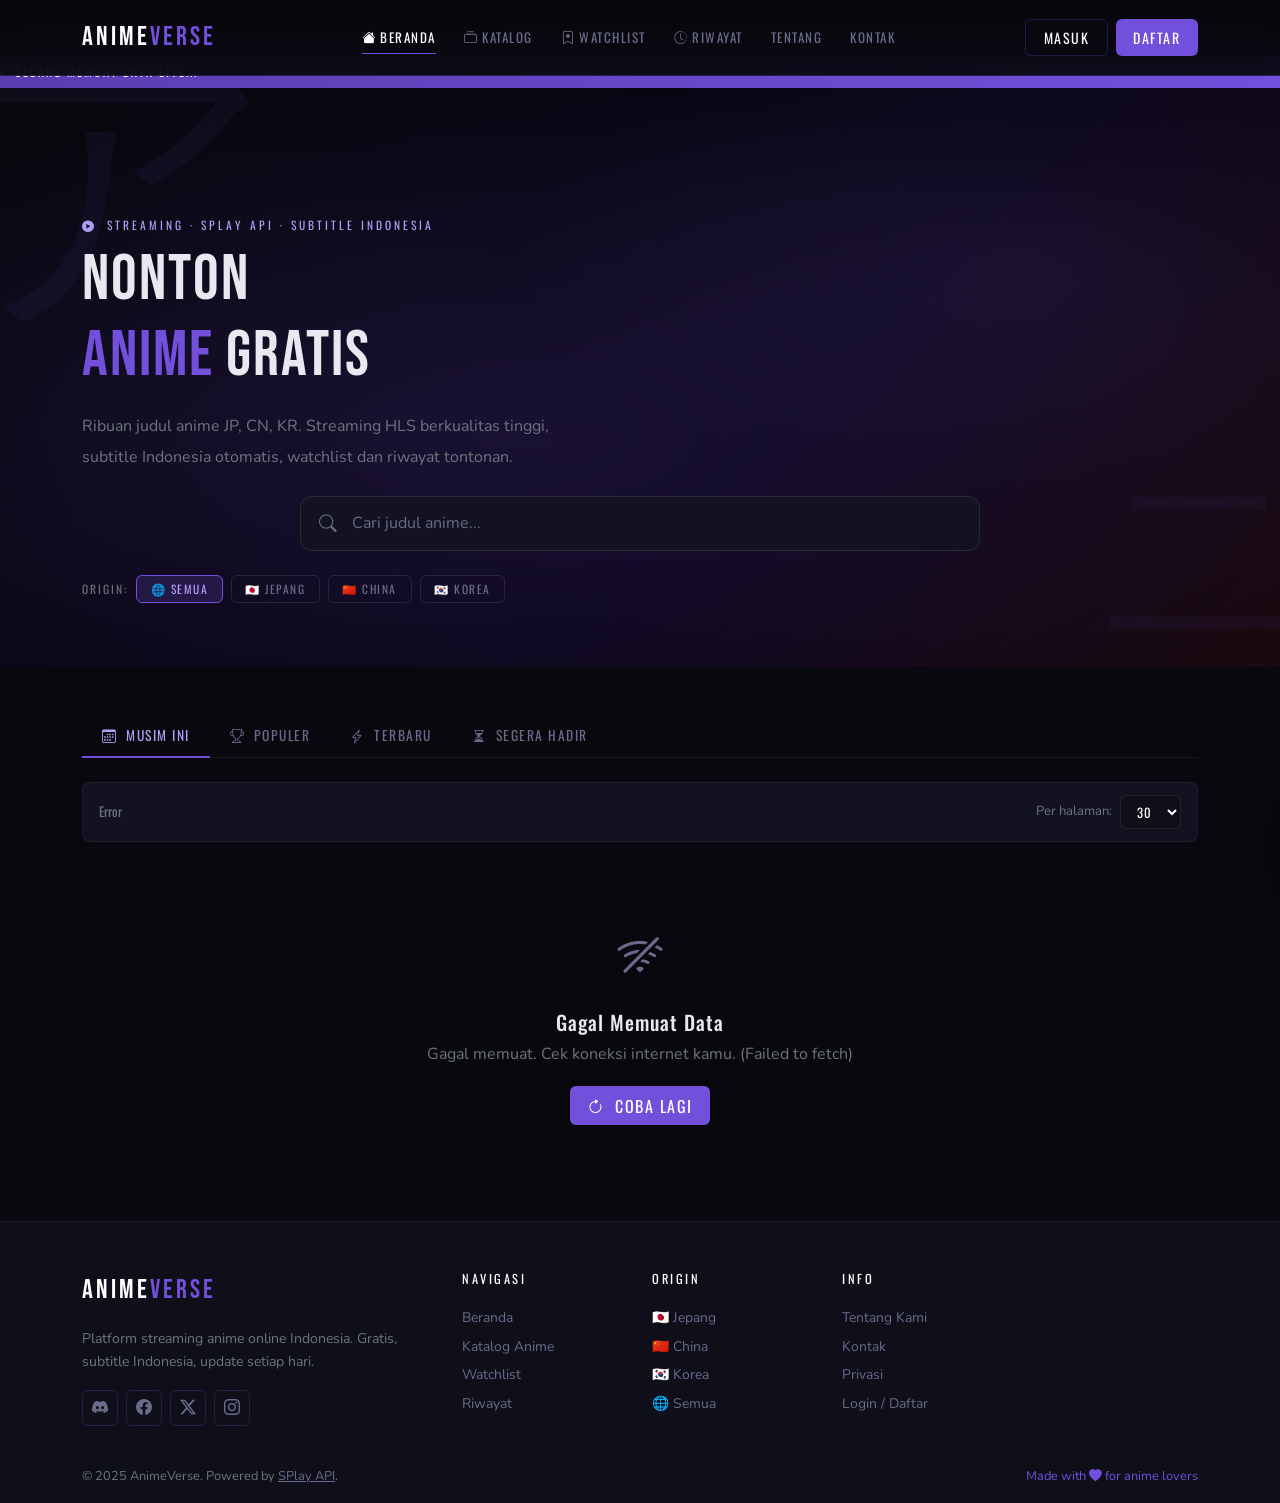
==== commit 5aca3eca: "Add files via upload" ====
--- a/index.html
+++ b/index.html
@@ -302,10 +302,9 @@
     <div class="d-flex align-items-center gap-2 flex-wrap">
       <span style="font-family:'Oswald',sans-serif;font-size:.72rem;letter-spacing:2px;text-transform:uppercase;color:rgba(255,255,255,.4)">Origin:</span>
       <button class="origin-btn active" data-origin="" onclick="setOrigin('',this)">🌐 Semua</button>
-      <button class="origin-btn origin-jp" data-origin="jp" onclick="setOrigin('jp',this)">🇯🇵 Jepang</button>
-      <button class="origin-btn origin-cn" data-origin="cn" onclick="setOrigin('cn',this)">🇨🇳 China</button>
-      <button class="origin-btn origin-kr" data-origin="kr" onclick="setOrigin('kr',this)">🇰🇷 Korea</button>
-      <button class="origin-btn" data-origin="other" onclick="setOrigin('other',this)">🌏 Lainnya</button>
+      <button class="origin-btn origin-jp" data-origin="JP" onclick="setOrigin('JP',this)">🇯🇵 Jepang</button>
+      <button class="origin-btn origin-cn" data-origin="CN" onclick="setOrigin('CN',this)">🇨🇳 China</button>
+      <button class="origin-btn origin-kr" data-origin="KR" onclick="setOrigin('KR',this)">🇰🇷 Korea</button>
     </div>
   </div>
 </div>
@@ -412,7 +411,7 @@
     </div>
     <hr style="border-color:rgba(255,255,255,.08)"/>
     <div class="d-flex justify-content-between align-items-center flex-wrap gap-2">
-      <span class="text-secondary" style="font-size:.8rem">© 2025 AnimeVerse. Powered by <a href="https://hub.splay.id" target="_blank" style="color:var(--mv-muted)">SPlay API</a>.</span>
+      <span class="text-secondary" style="font-size:.8rem">© 2025 AnimeVerse. Powered by <a href="https://api.splay.id" target="_blank" style="color:var(--mv-muted)">SPlay API</a>.</span>
       <span style="color:#7250dc;font-size:.8rem">Made with <i class="bi bi-heart-fill"></i> for anime lovers</span>
     </div>
   </div>
@@ -423,50 +422,22 @@
 <script>
 /* ═══════════════════════════════════════════════════
    AnimeVerse — SPlay API + Jikan Fallback
-   SPlay: https://hub.splay.id
+   SPlay: https://api.splay.id
    Key:   sk_live_2355bb1f4e3cca896b15f6a740e377af95bcc4ad114833f7
    Jikan: https://api.jikan.moe/v4 (fallback, no key needed)
 ════════════════════════════════════════════════════ */
-const SPLAY_BASE = 'https://hub.splay.id';
+/* ════════════════════════════════════════
+   SPlay API  — https://api.splay.id
+   Auth: Bearer sk_live_2355...
+   Docs: hub.splay.id/docs/anime/endpoints
+════════════════════════════════════════ */
+const SPLAY_BASE = 'https://api.splay.id';
 const SPLAY_KEY  = 'sk_live_2355bb1f4e3cca896b15f6a740e377af95bcc4ad114833f7';
 const JIKAN_BASE = 'https://api.jikan.moe/v4';
 
-// Gunakan CORS proxy jika bukan dari server production
-// (file://, localhost, 127.x.x.x, dll)
-const needsProxy = () =>
-  location.protocol === 'file:' ||
-  location.hostname === 'localhost' ||
-  location.hostname === '127.0.0.1' ||
-  location.hostname.startsWith('192.168.');
-
-// Coba SPlay dulu, jika gagal fallback ke Jikan
-let usingSplay = true;
-
-const splayFetch = async (path) => {
-  const fullUrl = SPLAY_BASE + path;
-  // Coba langsung dulu
-  const attempts = [
-    // 1. Direct (works if SPlay allows CORS from this origin)
-    () => fetch(fullUrl, {
-      headers: { 'Authorization': `Bearer ${SPLAY_KEY}`, 'x-api-key': SPLAY_KEY }
-    }),
-    // 2. Via corsproxy.io
-    () => fetch(`https://corsproxy.io/?${encodeURIComponent(fullUrl)}`, {
-      headers: { 'Authorization': `Bearer ${SPLAY_KEY}`, 'x-api-key': SPLAY_KEY }
-    }),
-    // 3. Via allorigins
-    () => fetch(`https://api.allorigins.win/raw?url=${encodeURIComponent(fullUrl)}`, {
-      headers: { 'Authorization': `Bearer ${SPLAY_KEY}`, 'x-api-key': SPLAY_KEY }
-    })
-  ];
-  for (const attempt of attempts) {
-    try {
-      const res = await attempt();
-      if (res.ok) return res;
-    } catch(e) { /* try next */ }
-  }
-  throw new Error('Semua proxy gagal');
-};
+const splayFetch = (path) => fetch(`${SPLAY_BASE}${path}`, {
+  headers: { 'Authorization': `Bearer ${SPLAY_KEY}` }
+});
 
 /* ── STATE ── */
 let currentSection = 'season';
@@ -544,7 +515,7 @@
 
 /* ── RENDER CARD ── */
 function renderCard(a) {
-  const score = a.anilist_data?.averageScore;
+  const score = a.anilist_data?.averageScore; // 0-100 scale from SPlay/AniList
   const country = a.anilist_data?.countryOfOrigin || '';
   const status  = a.anilist_data?.status || '';
   const eps     = a.available_episodes || 0;
@@ -576,7 +547,7 @@
         <div class="anime-card-body">
           <div class="anime-card-title" title="${title.replace(/"/g,'')}">${title}</div>
           <div class="anime-card-genre">${country || 'Anime'} ${status === 'RELEASING' ? '· On Air' : ''}</div>
-          ${score ? `<div class="anime-card-score" style="color:${scoreColor(score)}"><i class="bi bi-star-fill" style="font-size:.6rem"></i> ${(score/10).toFixed(1)}/10</div>` : ''}
+          ${score ? `<div class="anime-card-score" style="color:${scoreColor(score)}"><i class="bi bi-star-fill" style="font-size:.6rem"></i> ${(score/10).toFixed(1)}</div>` : ''}
         </div>
       </div>
     </div>`;
@@ -626,21 +597,23 @@
 }
 function goPage(p) { currentPage = p; window.scrollTo({ top: 0, behavior: 'smooth' }); loadSection(); }
 
-/* ── BUILD URL ── */
+/* ── BUILD URL — per SPlay API docs ── */
 function buildUrl() {
   const params = new URLSearchParams();
   params.set('page', currentPage);
   params.set('per_page', currentPerPage);
-  if (currentOrigin) params.set('origin', currentOrigin);
+  // SPlay origin filter: JP, CN, KR (uppercase)
+  if (currentOrigin) params.set('origin', currentOrigin.toUpperCase());
 
   if (currentSection === 'search') {
-    params.set('q', currentQuery);
-    return `/api/anime/search?${params}`;
+    // /api/anime/search?q=naruto&per_page=20
+    return `/api/anime/search?q=${encodeURIComponent(currentQuery)}&page=${currentPage}&per_page=${currentPerPage}`;
   }
   if (currentSection === 'popular')  return `/api/anime/popular?${params}`;
   if (currentSection === 'latest')   return `/api/anime/latest-update?${params}`;
-  if (currentSection === 'upcoming') return `/api/anime/upcoming?${params}`;
-  return `/api/anime/season?${params}`; // default: seasonal
+  if (currentSection === 'upcoming') return `/api/anime?status=NOT_YET_RELEASED&${params}`;
+  // Default: /api/anime/season or /api/anime (season tab)
+  return `/api/anime/season?${params}`;
 }
 
 /* ── JIKAN FALLBACK: map SPlay sections to Jikan ── */
@@ -695,18 +668,13 @@
   let list = [], total = 0;
   let source = '';
 
-  // Coba SPlay dulu (3 detik timeout)
+  // SPlay fetch — api.splay.id dengan Bearer token
   let splaySuccess = false;
   try {
-    const ctrl = new AbortController();
-    const timer = setTimeout(() => ctrl.abort(), 4000);
-    const res = await Promise.race([
-      splayFetch(url),
-      new Promise((_, rej) => setTimeout(() => rej(new Error('SPlay timeout')), 4000))
-    ]);
-    clearTimeout(timer);
+    const res = await splayFetch(url);
     if (!res.ok) throw new Error(`SPlay HTTP ${res.status}`);
     const data = await res.json();
+    // SPlay response: { data: [...], meta: { page, per_page, total, total_pages } }
     list = Array.isArray(data) ? data : (data.data || []);
     if (list.length) {
       const meta = data.meta || {};
@@ -755,9 +723,15 @@
 
 /* ── ORIGIN FILTER ── */
 function setOrigin(origin, btn) {
-  currentOrigin = origin; currentPage = 1;
+  currentOrigin = origin; // JP, CN, KR or '' for all
+  currentPage = 1;
   document.querySelectorAll('.origin-btn').forEach(b => b.classList.remove('active'));
   if (btn) btn.classList.add('active');
+  else {
+    // Find button by data-origin attribute
+    const el = document.querySelector(`[data-origin="${origin}"]`);
+    if (el) el.classList.add('active');
+  }
   loadSection();
 }
 
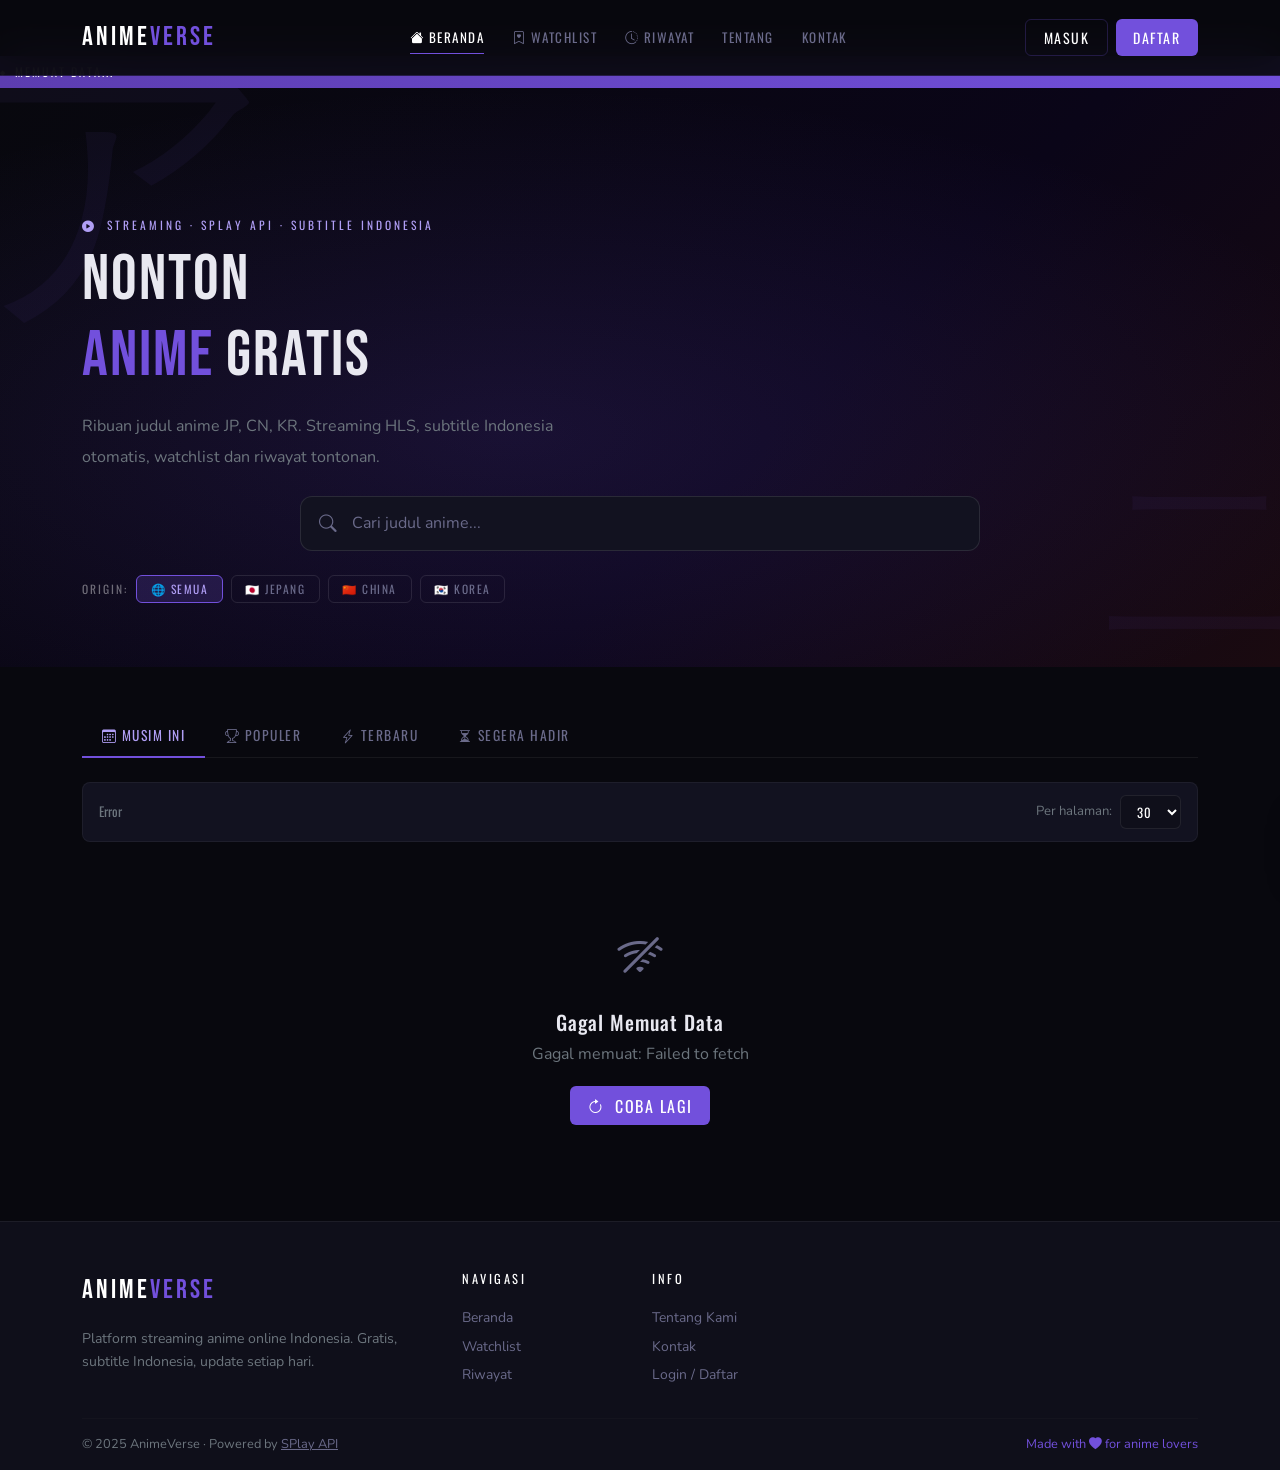
==== commit 9b862d5a: "Add files via upload" ====
--- a/index.html
+++ b/index.html
@@ -9,252 +9,81 @@
   <link href="https://cdn.jsdelivr.net/npm/bootstrap-icons@1.11.3/font/bootstrap-icons.css" rel="stylesheet"/>
   <link href="css/style.css" rel="stylesheet"/>
   <style>
-    .anime-hero {
-      background: linear-gradient(135deg, var(--mv-dark), #0a0518 60%, #1a0a10);
-      padding: 8rem 0 4rem; position: relative; overflow: hidden;
-    }
-    .anime-hero::before {
-      content: ''; position: absolute; inset: 0;
-      background: radial-gradient(ellipse 70% 60% at 40% 60%, rgba(114,80,220,.15), transparent),
-                  radial-gradient(ellipse 40% 40% at 80% 30%, rgba(155,127,245,.08), transparent);
-      pointer-events: none;
-    }
-    .anime-hero-glyph {
-      position: absolute; font-family: 'Bebas Neue', sans-serif;
-      color: rgba(114,80,220,.06); pointer-events: none; user-select: none; line-height: 1;
-    }
-    .anime-search-wrap { position: relative; max-width: 680px; margin: 0 auto; }
-    .anime-search-wrap .bi-search {
-      position: absolute; left: 1.2rem; top: 50%;
-      transform: translateY(-50%); font-size: 1.1rem;
-      color: var(--mv-muted); pointer-events: none;
-    }
-    .anime-search-input {
-      width: 100%; background: var(--mv-card) !important;
-      border: 1px solid rgba(255,255,255,.1) !important;
-      border-radius: 12px; padding: .9rem 1.2rem .9rem 3.2rem;
-      color: #fff !important; font-size: 1rem;
-      font-family: 'Nunito', sans-serif; outline: none;
-      transition: border-color .2s, box-shadow .2s;
-    }
-    .anime-search-input:focus {
-      border-color: #7250dc !important;
-      box-shadow: 0 0 0 3px rgba(114,80,220,.15) !important;
-    }
-    .anime-search-input::placeholder { color: var(--mv-muted); }
-    .search-clear-btn {
-      position: absolute; right: .8rem; top: 50%;
-      transform: translateY(-50%); background: none; border: none;
-      color: var(--mv-muted); cursor: pointer; font-size: 1rem; display: none;
-    }
-    /* FILTER TABS */
-    .filter-row { display: flex; gap: .5rem; flex-wrap: wrap; align-items: center; }
-    .filter-btn {
-      font-family: 'Oswald', sans-serif; font-size: .75rem;
-      letter-spacing: 1px; text-transform: uppercase;
-      padding: .35rem 1rem; border-radius: 20px;
-      border: 1px solid rgba(255,255,255,.1);
-      color: var(--mv-muted); background: transparent;
-      cursor: pointer; transition: all .2s; white-space: nowrap;
-    }
-    .filter-btn:hover, .filter-btn.active {
-      background: #7250dc; border-color: #7250dc; color: #fff;
-    }
-    /* ORIGIN TABS */
-    .origin-btn {
-      font-family: 'Oswald', sans-serif; font-size: .72rem;
-      letter-spacing: 1.5px; text-transform: uppercase;
-      padding: .28rem .85rem; border-radius: 6px;
-      border: 1px solid rgba(255,255,255,.1);
-      color: var(--mv-muted); background: transparent;
-      cursor: pointer; transition: all .2s; white-space: nowrap;
-    }
-    .origin-btn:hover { border-color: rgba(114,80,220,.5); color: #b09ef5; }
-    .origin-btn.active { background: rgba(114,80,220,.2); border-color: #7250dc; color: #b09ef5; }
-    .origin-jp.active { background: rgba(230,57,70,.15); border-color: #e63946; color: #f87171; }
-    .origin-cn.active { background: rgba(255,165,0,.12); border-color: #f59e0b; color: #fcd34d; }
-    .origin-kr.active { background: rgba(59,130,246,.12); border-color: #3b82f6; color: #93c5fd; }
-    .origin-flag { margin-right: .3rem; }
-    /* ANIME CARD */
-    .anime-card {
-      background: var(--mv-card); border: 1px solid rgba(255,255,255,.05);
-      border-radius: 10px; overflow: hidden; cursor: pointer;
-      transition: transform .25s, border-color .25s;
-      text-decoration: none; color: inherit; display: block;
-    }
-    .anime-card:hover { transform: translateY(-6px); border-color: rgba(114,80,220,.5); color: inherit; }
-    .anime-card-img { aspect-ratio: .72; position: relative; overflow: hidden; }
-    .anime-card-img img { width: 100%; height: 100%; object-fit: cover; display: block; }
-    .anime-card-img-placeholder {
-      width: 100%; height: 100%;
-      background: linear-gradient(135deg, #1a0a2e, #7250dc);
-      display: flex; align-items: center; justify-content: center; font-size: 3rem;
-    }
-    .anime-card-overlay { position: absolute; inset: 0; background: linear-gradient(0deg, rgba(0,0,0,.85), transparent 55%); }
-    .anime-card-status {
-      position: absolute; top: .5rem; left: .5rem;
-      font-family: 'Oswald', sans-serif; font-size: .6rem;
-      letter-spacing: 1px; text-transform: uppercase;
-      padding: .15rem .5rem; border-radius: 3px;
-    }
-    .anime-card-eps {
-      position: absolute; bottom: .5rem; right: .6rem;
-      font-family: 'Oswald', sans-serif; font-size: .65rem;
-      color: var(--mv-gold); letter-spacing: 1px;
-    }
-    .anime-card-origin {
-      position: absolute; top: .5rem; right: .5rem;
-      font-size: .65rem; padding: .1rem .4rem; border-radius: 3px;
-      font-family: 'Oswald', sans-serif; letter-spacing: .5px;
-    }
-    .origin-jp-badge { background: rgba(230,57,70,.8); color: #fff; }
-    .origin-cn-badge { background: rgba(245,158,11,.8); color: #fff; }
-    .origin-kr-badge { background: rgba(59,130,246,.8); color: #fff; }
-    .anime-card-actions {
-      position: absolute; bottom: 2.5rem; left: 0; right: 0;
-      display: flex; justify-content: center; gap: .4rem;
-      opacity: 0; transition: opacity .2s;
-    }
-    .anime-card:hover .anime-card-actions { opacity: 1; }
-    .card-action-btn {
-      padding: .28rem .7rem; border-radius: 6px;
-      background: rgba(0,0,0,.75); border: 1px solid rgba(255,255,255,.15);
-      color: #fff; cursor: pointer; font-size: .7rem;
-      font-family: 'Oswald', sans-serif; letter-spacing: .5px;
-      display: flex; align-items: center; gap: .3rem;
-      transition: background .2s; backdrop-filter: blur(4px);
-    }
-    .card-action-btn:hover { background: #7250dc; border-color: #7250dc; }
-    .card-action-btn.saved { background: rgba(114,80,220,.6); border-color: #7250dc; }
-    .anime-card-body { padding: .6rem .7rem .7rem; }
-    .anime-card-title {
-      font-family: 'Oswald', sans-serif; font-size: .88rem; font-weight: 600;
-      white-space: nowrap; overflow: hidden; text-overflow: ellipsis;
-    }
-    .anime-card-genre { font-size: .72rem; color: var(--mv-muted); }
-    .anime-card-score { font-family: 'Oswald', sans-serif; font-size: .72rem; margin-top: .25rem; }
-    /* LOADER */
-    .anime-loader {
-      width: 32px; height: 32px;
-      border: 3px solid rgba(114,80,220,.2);
-      border-top-color: #7250dc; border-radius: 50%;
-      animation: spin .8s linear infinite;
-    }
-    @keyframes spin { to { transform: rotate(360deg); } }
-    .skeleton-card { background: var(--mv-card); border-radius: 10px; overflow: hidden; }
-    .skeleton-thumb {
-      aspect-ratio: .72;
-      background: linear-gradient(90deg, rgba(255,255,255,.04) 25%, rgba(255,255,255,.08) 50%, rgba(255,255,255,.04) 75%);
-      background-size: 200% 100%; animation: shimmer 1.4s infinite;
-    }
-    .skeleton-line {
-      height: 10px; border-radius: 4px;
-      background: linear-gradient(90deg, rgba(255,255,255,.04) 25%, rgba(255,255,255,.08) 50%, rgba(255,255,255,.04) 75%);
-      background-size: 200% 100%; animation: shimmer 1.4s infinite; margin: .5rem .6rem;
-    }
-    @keyframes shimmer { to { background-position: -200% 0; } }
-    /* MODAL */
-    .anime-modal-backdrop {
-      position: fixed; inset: 0; background: rgba(0,0,0,.85);
-      z-index: 2000; display: flex; align-items: center; justify-content: center;
-      padding: 1rem; opacity: 0; transition: opacity .3s; pointer-events: none;
-    }
-    .anime-modal-backdrop.open { opacity: 1; pointer-events: all; }
-    .anime-modal {
-      background: var(--mv-dark2); border: 1px solid rgba(114,80,220,.3);
-      border-radius: 16px; width: 100%; max-width: 820px; max-height: 90vh;
-      overflow-y: auto; transform: scale(.95) translateY(20px); transition: transform .3s;
-      scrollbar-width: thin; scrollbar-color: rgba(114,80,220,.3) transparent;
-    }
-    .anime-modal-backdrop.open .anime-modal { transform: scale(1) translateY(0); }
-    .modal-close-btn {
-      background: rgba(255,255,255,.08); border: none; color: #fff;
-      width: 36px; height: 36px; border-radius: 50%; cursor: pointer;
-      font-size: 1rem; display: flex; align-items: center; justify-content: center;
-      transition: background .2s;
-    }
-    .modal-close-btn:hover { background: var(--mv-red); }
-    .modal-cover { width: 160px; min-width: 160px; border-radius: 10px; overflow: hidden; }
-    .modal-cover img { width: 100%; display: block; }
-    .modal-score-big { font-family: 'Bebas Neue', sans-serif; font-size: 2.8rem; line-height: 1; letter-spacing: 2px; }
-    .modal-stat-pill {
-      background: rgba(255,255,255,.06); border-radius: 6px;
-      padding: .4rem .8rem; font-family: 'Oswald', sans-serif;
-      font-size: .75rem; letter-spacing: 1px; text-transform: uppercase;
-    }
-    .modal-genre-tag {
-      background: rgba(114,80,220,.18); border: 1px solid rgba(114,80,220,.3);
-      color: #b09ef5; border-radius: 4px; padding: .2rem .6rem;
-      font-family: 'Oswald', sans-serif; font-size: .68rem; letter-spacing: 1px;
-    }
-    .modal-synopsis { font-size: .9rem; line-height: 1.85; color: rgba(255,255,255,.75); }
-    .btn-watch-now {
-      background: linear-gradient(135deg, #7250dc, #9b7ff5); color: #fff;
-      border: none; font-family: 'Oswald', sans-serif; letter-spacing: 1.5px;
-      text-transform: uppercase; padding: .65rem 1.5rem; border-radius: 8px;
-      font-size: .9rem; cursor: pointer; transition: all .2s;
-      display: inline-flex; align-items: center; gap: .5rem; text-decoration: none;
-    }
-    .btn-watch-now:hover { transform: translateY(-2px); box-shadow: 0 8px 24px rgba(114,80,220,.4); color: #fff; }
-    .btn-watchlist-add {
-      background: rgba(114,80,220,.15); color: #b09ef5;
-      border: 1px solid rgba(114,80,220,.3); font-family: 'Oswald', sans-serif;
-      letter-spacing: 1.5px; text-transform: uppercase;
-      padding: .65rem 1.5rem; border-radius: 8px; font-size: .9rem;
-      cursor: pointer; transition: all .2s;
-      display: inline-flex; align-items: center; gap: .5rem;
-    }
-    .btn-watchlist-add:hover, .btn-watchlist-add.saved { background: rgba(114,80,220,.3); color: #fff; }
-    /* SECTION TABS */
-    .anime-section-tabs { display: flex; gap: 0; border-bottom: 1px solid rgba(255,255,255,.06); margin-bottom: 1.5rem; }
-    .anime-section-tab {
-      font-family: 'Oswald', sans-serif; font-size: .85rem;
-      letter-spacing: 1.5px; text-transform: uppercase; color: var(--mv-muted);
-      border: none; background: transparent; padding: .65rem 1.25rem;
-      border-bottom: 2px solid transparent; transition: all .2s; cursor: pointer; margin-bottom: -1px;
-    }
-    .anime-section-tab.active { color: #b09ef5; border-bottom-color: #7250dc; }
-    .anime-section-tab:hover { color: #fff; }
-    /* TICKER */
-    .ticker-wrap { background: linear-gradient(90deg, #5c3db0, #7250dc); overflow: hidden; padding: .45rem 0; }
-    /* TOAST */
-    .toast-av {
-      position: fixed; bottom: 2rem; right: 2rem;
-      background: var(--mv-card); border: 1px solid rgba(114,80,220,.4);
-      border-radius: 10px; padding: 1rem 1.5rem;
-      display: flex; align-items: center; gap: .75rem;
-      z-index: 9999; transform: translateX(120%);
-      transition: transform .4s; box-shadow: 0 10px 30px rgba(0,0,0,.5); min-width: 260px;
-    }
-    .toast-av.show { transform: translateX(0); }
-    .toast-av-text { font-family: 'Oswald', sans-serif; font-size: .88rem; letter-spacing: .5px; }
-    /* PAGINATION */
-    .page-link { background: var(--mv-card) !important; border-color: rgba(255,255,255,.08) !important; color: var(--mv-muted) !important; }
-    .page-link:hover { background: #7250dc !important; border-color: #7250dc !important; color: #fff !important; }
-    .page-item.active .page-link { background: #7250dc !important; border-color: #7250dc !important; color: #fff !important; }
-    /* SUBTITLE BADGE */
-    .sub-badge {
-      position: absolute; bottom: .5rem; left: .5rem;
-      font-family: 'Oswald', sans-serif; font-size: .55rem;
-      letter-spacing: .5px; background: rgba(0,0,0,.7);
-      border: 1px solid rgba(114,80,220,.5); color: #b09ef5;
-      padding: .1rem .4rem; border-radius: 3px; backdrop-filter: blur(4px);
-    }
+    .anime-hero { background:linear-gradient(135deg,var(--mv-dark),#0a0518 60%,#1a0a10); padding:8rem 0 4rem; position:relative; overflow:hidden; }
+    .anime-hero::before { content:''; position:absolute; inset:0; background:radial-gradient(ellipse 70% 60% at 40% 60%,rgba(114,80,220,.15),transparent); pointer-events:none; }
+    .anime-hero-glyph { position:absolute; font-family:'Bebas Neue',sans-serif; color:rgba(114,80,220,.06); pointer-events:none; user-select:none; line-height:1; }
+    .anime-search-wrap { position:relative; max-width:680px; margin:0 auto; }
+    .anime-search-wrap .bi-search { position:absolute; left:1.2rem; top:50%; transform:translateY(-50%); font-size:1.1rem; color:var(--mv-muted); pointer-events:none; }
+    .anime-search-input { width:100%; background:var(--mv-card)!important; border:1px solid rgba(255,255,255,.1)!important; border-radius:12px; padding:.9rem 1.2rem .9rem 3.2rem; color:#fff!important; font-size:1rem; font-family:'Nunito',sans-serif; outline:none; transition:border-color .2s,box-shadow .2s; }
+    .anime-search-input:focus { border-color:#7250dc!important; box-shadow:0 0 0 3px rgba(114,80,220,.15)!important; }
+    .anime-search-input::placeholder { color:var(--mv-muted); }
+    .search-clear-btn { position:absolute; right:.8rem; top:50%; transform:translateY(-50%); background:none; border:none; color:var(--mv-muted); cursor:pointer; font-size:1rem; display:none; }
+    .origin-btn { font-family:'Oswald',sans-serif; font-size:.72rem; letter-spacing:1.5px; text-transform:uppercase; padding:.28rem .85rem; border-radius:6px; border:1px solid rgba(255,255,255,.1); color:var(--mv-muted); background:transparent; cursor:pointer; transition:all .2s; white-space:nowrap; }
+    .origin-btn:hover { border-color:rgba(114,80,220,.5); color:#b09ef5; }
+    .origin-btn.active { background:rgba(114,80,220,.2); border-color:#7250dc; color:#b09ef5; }
+    .anime-card { background:var(--mv-card); border:1px solid rgba(255,255,255,.05); border-radius:10px; overflow:hidden; cursor:pointer; transition:transform .25s,border-color .25s; text-decoration:none; color:inherit; display:block; }
+    .anime-card:hover { transform:translateY(-6px); border-color:rgba(114,80,220,.5); color:inherit; }
+    .anime-card-img { aspect-ratio:.72; position:relative; overflow:hidden; }
+    .anime-card-img img { width:100%; height:100%; object-fit:cover; display:block; }
+    .anime-card-img-ph { width:100%; height:100%; background:linear-gradient(135deg,#1a0a2e,#7250dc); display:flex; align-items:center; justify-content:center; font-size:3rem; }
+    .anime-card-overlay { position:absolute; inset:0; background:linear-gradient(0deg,rgba(0,0,0,.85),transparent 55%); }
+    .anime-card-status { position:absolute; top:.5rem; left:.5rem; font-family:'Oswald',sans-serif; font-size:.6rem; letter-spacing:1px; text-transform:uppercase; padding:.15rem .5rem; border-radius:3px; }
+    .anime-card-eps { position:absolute; bottom:.5rem; right:.6rem; font-family:'Oswald',sans-serif; font-size:.65rem; color:var(--mv-gold); letter-spacing:1px; }
+    .anime-card-origin { position:absolute; top:.5rem; right:.5rem; font-size:.6rem; padding:.1rem .4rem; border-radius:3px; font-family:'Oswald',sans-serif; }
+    .anime-card-actions { position:absolute; bottom:2.5rem; left:0; right:0; display:flex; justify-content:center; gap:.4rem; opacity:0; transition:opacity .2s; }
+    .anime-card:hover .anime-card-actions { opacity:1; }
+    .card-action-btn { padding:.28rem .7rem; border-radius:6px; background:rgba(0,0,0,.75); border:1px solid rgba(255,255,255,.15); color:#fff; cursor:pointer; font-size:.7rem; font-family:'Oswald',sans-serif; letter-spacing:.5px; display:flex; align-items:center; gap:.3rem; transition:background .2s; backdrop-filter:blur(4px); text-decoration:none; }
+    .card-action-btn:hover { background:#7250dc; border-color:#7250dc; color:#fff; }
+    .card-action-btn.saved { background:rgba(114,80,220,.6); border-color:#7250dc; }
+    .anime-card-body { padding:.6rem .7rem .7rem; }
+    .anime-card-title { font-family:'Oswald',sans-serif; font-size:.88rem; font-weight:600; white-space:nowrap; overflow:hidden; text-overflow:ellipsis; }
+    .anime-card-genre { font-size:.72rem; color:var(--mv-muted); }
+    .anime-card-score { font-family:'Oswald',sans-serif; font-size:.72rem; margin-top:.25rem; }
+    .anime-loader { width:32px; height:32px; border:3px solid rgba(114,80,220,.2); border-top-color:#7250dc; border-radius:50%; animation:spin .8s linear infinite; }
+    @keyframes spin { to { transform:rotate(360deg); } }
+    .skeleton-card { background:var(--mv-card); border-radius:10px; overflow:hidden; }
+    .skeleton-thumb { aspect-ratio:.72; background:linear-gradient(90deg,rgba(255,255,255,.04) 25%,rgba(255,255,255,.08) 50%,rgba(255,255,255,.04) 75%); background-size:200% 100%; animation:shimmer 1.4s infinite; }
+    .skeleton-line { height:10px; border-radius:4px; background:linear-gradient(90deg,rgba(255,255,255,.04) 25%,rgba(255,255,255,.08) 50%,rgba(255,255,255,.04) 75%); background-size:200% 100%; animation:shimmer 1.4s infinite; margin:.5rem .6rem; }
+    @keyframes shimmer { to { background-position:-200% 0; } }
+    .anime-modal-backdrop { position:fixed; inset:0; background:rgba(0,0,0,.85); z-index:2000; display:flex; align-items:center; justify-content:center; padding:1rem; opacity:0; transition:opacity .3s; pointer-events:none; }
+    .anime-modal-backdrop.open { opacity:1; pointer-events:all; }
+    .anime-modal { background:var(--mv-dark2); border:1px solid rgba(114,80,220,.3); border-radius:16px; width:100%; max-width:820px; max-height:90vh; overflow-y:auto; transform:scale(.95) translateY(20px); transition:transform .3s; scrollbar-width:thin; }
+    .anime-modal-backdrop.open .anime-modal { transform:scale(1) translateY(0); }
+    .modal-close-btn { background:rgba(255,255,255,.08); border:none; color:#fff; width:36px; height:36px; border-radius:50%; cursor:pointer; font-size:1rem; display:flex; align-items:center; justify-content:center; transition:background .2s; }
+    .modal-close-btn:hover { background:var(--mv-red); }
+    .modal-cover { width:160px; min-width:160px; border-radius:10px; overflow:hidden; }
+    .modal-cover img { width:100%; display:block; }
+    .modal-score-big { font-family:'Bebas Neue',sans-serif; font-size:2.8rem; line-height:1; letter-spacing:2px; }
+    .modal-stat-pill { background:rgba(255,255,255,.06); border-radius:6px; padding:.4rem .8rem; font-family:'Oswald',sans-serif; font-size:.75rem; letter-spacing:1px; text-transform:uppercase; }
+    .modal-genre-tag { background:rgba(114,80,220,.18); border:1px solid rgba(114,80,220,.3); color:#b09ef5; border-radius:4px; padding:.2rem .6rem; font-family:'Oswald',sans-serif; font-size:.68rem; letter-spacing:1px; }
+    .modal-synopsis { font-size:.9rem; line-height:1.85; color:rgba(255,255,255,.75); }
+    .btn-watch-now { background:linear-gradient(135deg,#7250dc,#9b7ff5); color:#fff; border:none; font-family:'Oswald',sans-serif; letter-spacing:1.5px; text-transform:uppercase; padding:.65rem 1.5rem; border-radius:8px; font-size:.9rem; cursor:pointer; transition:all .2s; display:inline-flex; align-items:center; gap:.5rem; text-decoration:none; }
+    .btn-watch-now:hover { transform:translateY(-2px); box-shadow:0 8px 24px rgba(114,80,220,.4); color:#fff; }
+    .btn-wl-add { background:rgba(114,80,220,.15); color:#b09ef5; border:1px solid rgba(114,80,220,.3); font-family:'Oswald',sans-serif; letter-spacing:1.5px; text-transform:uppercase; padding:.65rem 1.5rem; border-radius:8px; font-size:.9rem; cursor:pointer; transition:all .2s; display:inline-flex; align-items:center; gap:.5rem; }
+    .btn-wl-add:hover,.btn-wl-add.saved { background:rgba(114,80,220,.3); color:#fff; }
+    .anime-section-tabs { display:flex; gap:0; border-bottom:1px solid rgba(255,255,255,.06); margin-bottom:1.5rem; }
+    .anime-section-tab { font-family:'Oswald',sans-serif; font-size:.85rem; letter-spacing:1.5px; text-transform:uppercase; color:var(--mv-muted); border:none; background:transparent; padding:.65rem 1.25rem; border-bottom:2px solid transparent; transition:all .2s; cursor:pointer; margin-bottom:-1px; }
+    .anime-section-tab.active { color:#b09ef5; border-bottom-color:#7250dc; }
+    .anime-section-tab:hover { color:#fff; }
+    .ticker-wrap { background:linear-gradient(90deg,#5c3db0,#7250dc); overflow:hidden; padding:.45rem 0; }
+    .toast-av { position:fixed; bottom:2rem; right:2rem; background:var(--mv-card); border:1px solid rgba(114,80,220,.4); border-radius:10px; padding:1rem 1.5rem; display:flex; align-items:center; gap:.75rem; z-index:9999; transform:translateX(120%); transition:transform .4s; box-shadow:0 10px 30px rgba(0,0,0,.5); min-width:260px; }
+    .toast-av.show { transform:translateX(0); }
+    .toast-av-text { font-family:'Oswald',sans-serif; font-size:.88rem; letter-spacing:.5px; }
+    .page-link { background:var(--mv-card)!important; border-color:rgba(255,255,255,.08)!important; color:var(--mv-muted)!important; }
+    .page-link:hover { background:#7250dc!important; border-color:#7250dc!important; color:#fff!important; }
+    .page-item.active .page-link { background:#7250dc!important; border-color:#7250dc!important; color:#fff!important; }
+    .src-badge { font-family:'Oswald',sans-serif; font-size:.65rem; letter-spacing:1px; padding:.1rem .5rem; border-radius:4px; }
   </style>
 </head>
 <body>
 
-<!-- NAVBAR -->
 <nav class="navbar navbar-expand-lg fixed-top">
   <div class="container">
     <a class="navbar-brand" href="index.html">Anime<span>Verse</span></a>
-    <button class="navbar-toggler border-0" type="button" data-bs-toggle="collapse" data-bs-target="#navMenu">
-      <span class="navbar-toggler-icon"></span>
-    </button>
+    <button class="navbar-toggler border-0" type="button" data-bs-toggle="collapse" data-bs-target="#navMenu"><span class="navbar-toggler-icon"></span></button>
     <div class="collapse navbar-collapse" id="navMenu">
       <ul class="navbar-nav mx-auto gap-lg-1">
         <li class="nav-item"><a class="nav-link active" href="index.html"><i class="bi bi-house-fill me-1"></i>Beranda</a></li>
-        <li class="nav-item"><a class="nav-link" href="katalog.html"><i class="bi bi-collection me-1"></i>Katalog</a></li>
         <li class="nav-item"><a class="nav-link" href="watchlist.html"><i class="bi bi-bookmark-heart me-1"></i>Watchlist</a></li>
         <li class="nav-item"><a class="nav-link" href="history.html"><i class="bi bi-clock-history me-1"></i>Riwayat</a></li>
         <li class="nav-item"><a class="nav-link" href="about.html">Tentang</a></li>
@@ -268,71 +97,42 @@
   </div>
 </nav>
 
-<!-- TICKER -->
 <div style="margin-top:56px">
-  <div class="ticker-wrap">
-    <div class="ticker" id="tickerContent">
-      <span class="ticker-item">Sedang memuat data live...</span>
-    </div>
-  </div>
+  <div class="ticker-wrap"><div class="ticker" id="tickerContent"><span class="ticker-item">Memuat data...</span></div></div>
 </div>
 
-<!-- HERO -->
 <div class="anime-hero">
   <span class="anime-hero-glyph" style="font-size:20rem;top:-3rem;left:-3rem">ア</span>
   <span class="anime-hero-glyph" style="font-size:12rem;bottom:0;right:-1rem">二</span>
   <div class="container" style="position:relative;z-index:1">
-    <div class="label-text mb-2" style="color:#b09ef5">
-      <i class="bi bi-play-circle-fill me-1"></i> Streaming · SPlay API · Subtitle Indonesia
-    </div>
-    <h1 class="display-3 mb-3">
-      NONTON<br><span style="color:#7250dc">ANIME</span> GRATIS
-    </h1>
-    <p class="text-secondary mb-4" style="max-width:520px;font-size:1rem;line-height:1.9">
-      Ribuan judul anime JP, CN, KR. Streaming HLS berkualitas tinggi, subtitle Indonesia otomatis, watchlist dan riwayat tontonan.
-    </p>
+    <div class="label-text mb-2" style="color:#b09ef5"><i class="bi bi-play-circle-fill me-1"></i> Streaming · SPlay API · Subtitle Indonesia</div>
+    <h1 class="display-3 mb-3">NONTON<br><span style="color:#7250dc">ANIME</span> GRATIS</h1>
+    <p class="text-secondary mb-4" style="max-width:520px;font-size:1rem;line-height:1.9">Ribuan judul anime JP, CN, KR. Streaming HLS, subtitle Indonesia otomatis, watchlist dan riwayat tontonan.</p>
     <div class="anime-search-wrap mb-4">
       <i class="bi bi-search"></i>
       <input type="text" id="animeSearchInput" class="anime-search-input" placeholder="Cari judul anime...">
-      <button class="search-clear-btn" id="searchClearBtn" onclick="clearSearch()">
-        <i class="bi bi-x-circle-fill"></i>
-      </button>
-    </div>
-    <!-- ORIGIN FILTER in hero -->
+      <button class="search-clear-btn" id="searchClearBtn" onclick="clearSearch()"><i class="bi bi-x-circle-fill"></i></button>
+    </div>
     <div class="d-flex align-items-center gap-2 flex-wrap">
       <span style="font-family:'Oswald',sans-serif;font-size:.72rem;letter-spacing:2px;text-transform:uppercase;color:rgba(255,255,255,.4)">Origin:</span>
       <button class="origin-btn active" data-origin="" onclick="setOrigin('',this)">🌐 Semua</button>
-      <button class="origin-btn origin-jp" data-origin="JP" onclick="setOrigin('JP',this)">🇯🇵 Jepang</button>
-      <button class="origin-btn origin-cn" data-origin="CN" onclick="setOrigin('CN',this)">🇨🇳 China</button>
-      <button class="origin-btn origin-kr" data-origin="KR" onclick="setOrigin('KR',this)">🇰🇷 Korea</button>
+      <button class="origin-btn" data-origin="JP" onclick="setOrigin('JP',this)">🇯🇵 Jepang</button>
+      <button class="origin-btn" data-origin="CN" onclick="setOrigin('CN',this)">🇨🇳 China</button>
+      <button class="origin-btn" data-origin="KR" onclick="setOrigin('KR',this)">🇰🇷 Korea</button>
     </div>
   </div>
 </div>
 
-<!-- MAIN CONTENT -->
 <section class="py-5">
   <div class="container">
-
-    <!-- SECTION TABS -->
     <div class="anime-section-tabs">
-      <button class="anime-section-tab active" data-section="season" onclick="switchSection('season',this)">
-        <i class="bi bi-calendar3 me-1"></i> Musim Ini
-      </button>
-      <button class="anime-section-tab" data-section="popular" onclick="switchSection('popular',this)">
-        <i class="bi bi-trophy me-1"></i> Populer
-      </button>
-      <button class="anime-section-tab" data-section="latest" onclick="switchSection('latest',this)">
-        <i class="bi bi-lightning-charge me-1"></i> Terbaru
-      </button>
-      <button class="anime-section-tab" data-section="upcoming" onclick="switchSection('upcoming',this)">
-        <i class="bi bi-hourglass-split me-1"></i> Segera Hadir
-      </button>
-      <button class="anime-section-tab" data-section="search" id="searchTab" style="display:none">
-        <i class="bi bi-search me-1"></i> Hasil Pencarian
-      </button>
-    </div>
-
-    <!-- SORT BAR -->
+      <button class="anime-section-tab active" data-section="season" onclick="switchSection('season',this)"><i class="bi bi-calendar3 me-1"></i>Musim Ini</button>
+      <button class="anime-section-tab" data-section="popular" onclick="switchSection('popular',this)"><i class="bi bi-trophy me-1"></i>Populer</button>
+      <button class="anime-section-tab" data-section="latest" onclick="switchSection('latest',this)"><i class="bi bi-lightning-charge me-1"></i>Terbaru</button>
+      <button class="anime-section-tab" data-section="upcoming" onclick="switchSection('upcoming',this)"><i class="bi bi-hourglass-split me-1"></i>Segera Hadir</button>
+      <button class="anime-section-tab" data-section="search" id="searchTab" style="display:none"><i class="bi bi-search me-1"></i>Hasil Pencarian</button>
+    </div>
+
     <div class="sort-bar mb-4">
       <span class="text-secondary" style="font-family:'Oswald',sans-serif;font-size:.82rem" id="resultCount">Memuat...</span>
       <div class="d-flex align-items-center gap-2">
@@ -345,73 +145,49 @@
       </div>
     </div>
 
-    <!-- GRID -->
     <div id="animeGrid" class="row row-cols-2 row-cols-sm-3 row-cols-md-4 row-cols-xl-5 g-3 mb-4"></div>
     <div id="animeError" class="text-center py-5" style="display:none">
       <i class="bi bi-wifi-off" style="font-size:3rem;color:var(--mv-muted)"></i>
       <h5 class="mt-3" style="font-family:'Oswald',sans-serif;letter-spacing:1px">Gagal Memuat Data</h5>
       <p class="text-secondary" id="errorMsg">Cek koneksi internet atau coba lagi.</p>
-      <button class="btn btn-mv-primary mt-1" onclick="retryLoad()">
-        <i class="bi bi-arrow-clockwise me-1"></i> Coba Lagi
-      </button>
-    </div>
-
-    <!-- PAGINATION -->
+      <button class="btn btn-mv-primary mt-1" onclick="retryLoad()"><i class="bi bi-arrow-clockwise me-1"></i>Coba Lagi</button>
+    </div>
     <div id="paginationWrap" class="d-flex justify-content-center flex-wrap" style="display:none!important"></div>
-
   </div>
 </section>
 
-<!-- DETAIL MODAL -->
 <div class="anime-modal-backdrop" id="animeModalBackdrop" onclick="closeModalOnBackdrop(event)">
   <div class="anime-modal" id="animeModal"></div>
 </div>
 
-<!-- TOAST -->
 <div class="toast-av" id="toastNotif">
   <span id="toastIcon">✅</span>
   <span class="toast-av-text" id="toastText">Ditambahkan ke watchlist!</span>
 </div>
 
-<!-- FOOTER -->
 <footer class="pt-5 pb-3">
   <div class="container">
     <div class="row g-4 mb-4">
       <div class="col-lg-4">
         <a href="index.html" class="navbar-brand d-block mb-3">Anime<span>Verse</span></a>
         <p class="text-secondary" style="font-size:.88rem;line-height:1.7">Platform streaming anime online Indonesia. Gratis, subtitle Indonesia, update setiap hari.</p>
-        <div class="d-flex gap-2 mt-3">
-          <a href="#" class="social-btn-mv"><i class="bi bi-discord"></i></a>
-          <a href="#" class="social-btn-mv"><i class="bi bi-facebook"></i></a>
-          <a href="#" class="social-btn-mv"><i class="bi bi-twitter-x"></i></a>
-          <a href="#" class="social-btn-mv"><i class="bi bi-instagram"></i></a>
-        </div>
       </div>
       <div class="col-6 col-lg-2">
         <div class="footer-heading">Navigasi</div>
         <a href="index.html" class="footer-link">Beranda</a>
-        <a href="katalog.html" class="footer-link">Katalog Anime</a>
         <a href="watchlist.html" class="footer-link">Watchlist</a>
         <a href="history.html" class="footer-link">Riwayat</a>
-      </div>
-      <div class="col-6 col-lg-2">
-        <div class="footer-heading">Origin</div>
-        <a href="#" class="footer-link" onclick="setOrigin('jp',document.querySelector('[data-origin=jp]'));return false">🇯🇵 Jepang</a>
-        <a href="#" class="footer-link" onclick="setOrigin('cn',document.querySelector('[data-origin=cn]'));return false">🇨🇳 China</a>
-        <a href="#" class="footer-link" onclick="setOrigin('kr',document.querySelector('[data-origin=kr]'));return false">🇰🇷 Korea</a>
-        <a href="#" class="footer-link" onclick="setOrigin('',document.querySelector('[data-origin=\\'\\']'));return false">🌐 Semua</a>
       </div>
       <div class="col-6 col-lg-2">
         <div class="footer-heading">Info</div>
         <a href="about.html" class="footer-link">Tentang Kami</a>
         <a href="kontak.html" class="footer-link">Kontak</a>
-        <a href="#" class="footer-link">Privasi</a>
         <a href="login.html" class="footer-link">Login / Daftar</a>
       </div>
     </div>
     <hr style="border-color:rgba(255,255,255,.08)"/>
     <div class="d-flex justify-content-between align-items-center flex-wrap gap-2">
-      <span class="text-secondary" style="font-size:.8rem">© 2025 AnimeVerse. Powered by <a href="https://api.splay.id" target="_blank" style="color:var(--mv-muted)">SPlay API</a>.</span>
+      <span class="text-secondary" style="font-size:.8rem">© 2025 AnimeVerse · Powered by <a href="https://api.splay.id" target="_blank" style="color:var(--mv-muted)">SPlay API</a></span>
       <span style="color:#7250dc;font-size:.8rem">Made with <i class="bi bi-heart-fill"></i> for anime lovers</span>
     </div>
   </div>
@@ -420,154 +196,135 @@
 <script src="https://cdn.jsdelivr.net/npm/bootstrap@5.3.3/dist/js/bootstrap.bundle.min.js"></script>
 <script src="js/main.js"></script>
 <script>
-/* ═══════════════════════════════════════════════════
-   AnimeVerse — SPlay API + Jikan Fallback
-   SPlay: https://api.splay.id
-   Key:   sk_live_2355bb1f4e3cca896b15f6a740e377af95bcc4ad114833f7
-   Jikan: https://api.jikan.moe/v4 (fallback, no key needed)
-════════════════════════════════════════════════════ */
-/* ════════════════════════════════════════
-   SPlay API  — https://api.splay.id
-   Auth: Bearer sk_live_2355...
-   Docs: hub.splay.id/docs/anime/endpoints
-════════════════════════════════════════ */
+/* ══════════════════════════════════════════════════════
+   AnimeVerse — index.html
+   Primary:  SPlay API  → https://api.splay.id  (slugs)
+   Fallback: Jikan API  → https://api.jikan.moe/v4
+   Key: sk_live_2355bb1f4e3cca896b15f6a740e377af95bcc4ad114833f7
+   
+   PENTING: SPlay pakai slug string ("one-piece"), bukan MAL ID.
+   Jikan fallback ID dinormalisasi sebagai "jikan:{mal_id}" supaya
+   watch.html bisa bedakan dan pakai embed player (MAL ID) langsung.
+══════════════════════════════════════════════════════ */
+
 const SPLAY_BASE = 'https://api.splay.id';
 const SPLAY_KEY  = 'sk_live_2355bb1f4e3cca896b15f6a740e377af95bcc4ad114833f7';
 const JIKAN_BASE = 'https://api.jikan.moe/v4';
 
-const splayFetch = (path) => fetch(`${SPLAY_BASE}${path}`, {
-  headers: { 'Authorization': `Bearer ${SPLAY_KEY}` }
-});
+// splayFetch: HANYA tambahkan BASE jika path belum full URL
+const splayFetch = (path) => fetch(
+  path.startsWith('http') ? path : `${SPLAY_BASE}${path}`,
+  { headers: { 'Authorization': `Bearer ${SPLAY_KEY}` } }
+);
 
 /* ── STATE ── */
-let currentSection = 'season';
-let currentPage    = 1;
-let currentOrigin  = '';
-let currentPerPage = 30;
-let currentQuery   = '';
-let totalPages     = 1;
-let searchDebounce = null;
+let currentSection = 'season', currentPage = 1, currentOrigin = '';
+let currentPerPage = 30, currentQuery = '', totalPages = 1, searchDebounce = null;
 
 /* ── WATCHLIST / HISTORY ── */
-function getWatchlist() { try { return JSON.parse(localStorage.getItem('av_watchlist') || '[]'); } catch(e) { return []; } }
-function saveWatchlist(l) { localStorage.setItem('av_watchlist', JSON.stringify(l)); }
-function isInWatchlist(id) { return getWatchlist().some(a => a.id === id); }
-function toggleWatchlist(anime) {
-  let list = getWatchlist();
+const getWL = () => { try { return JSON.parse(localStorage.getItem('av_watchlist')||'[]'); } catch(e) { return []; } };
+const saveWL = (l) => localStorage.setItem('av_watchlist', JSON.stringify(l));
+const inWL = (id) => getWL().some(a => a.id === id);
+function toggleWL(anime) {
+  let list = getWL();
   const idx = list.findIndex(a => a.id === anime.id);
-  if (idx >= 0) { list.splice(idx, 1); showToast('🗑️', 'Dihapus dari watchlist'); }
-  else {
-    list.unshift({ id: anime.id, name: anime.name, cover_url: anime.cover_url, score: anime.anilist_data?.averageScore, saved_at: new Date().toISOString() });
-    showToast('🔖', 'Ditambahkan ke watchlist!');
-  }
-  saveWatchlist(list); return idx < 0;
-}
-function addToHistory(anime) {
+  if (idx >= 0) { list.splice(idx,1); showToast('🗑️','Dihapus dari watchlist'); }
+  else { list.unshift({id:anime.id,name:anime.name,cover_url:anime.cover_url,score:anime.score,saved_at:new Date().toISOString()}); showToast('🔖','Ditambahkan ke watchlist!'); }
+  saveWL(list); return idx < 0;
+}
+function addHistory(anime) {
   try {
-    let hist = JSON.parse(localStorage.getItem('av_history') || '[]');
-    hist = hist.filter(a => a.id !== anime.id);
-    hist.unshift({ id: anime.id, name: anime.name, cover_url: anime.cover_url, score: anime.anilist_data?.averageScore, viewed_at: new Date().toISOString() });
-    hist = hist.slice(0, 50);
-    localStorage.setItem('av_history', JSON.stringify(hist));
+    let h = JSON.parse(localStorage.getItem('av_history')||'[]');
+    h = h.filter(a=>a.id!==anime.id);
+    h.unshift({id:anime.id,name:anime.name,cover_url:anime.cover_url,score:anime.score,viewed_at:new Date().toISOString()});
+    localStorage.setItem('av_history', JSON.stringify(h.slice(0,50)));
   } catch(e) {}
 }
-function showToast(icon, text) {
-  const t = document.getElementById('toastNotif');
-  document.getElementById('toastIcon').textContent = icon;
-  document.getElementById('toastText').textContent = text;
+function showToast(icon,text) {
+  document.getElementById('toastIcon').textContent=icon;
+  document.getElementById('toastText').textContent=text;
+  const t=document.getElementById('toastNotif');
   t.classList.add('show');
-  setTimeout(() => t.classList.remove('show'), 2800);
-}
-
-/* ── UTILS ── */
-function scoreColor(s) {
-  if (!s) return '#7a7a9a';
-  if (s >= 80) return '#3fb950';
-  if (s >= 60) return '#ffd166';
-  return '#e63946';
-}
-function originBadge(country) {
-  if (!country) return '';
-  const map = { JP: ['origin-jp-badge','JP'], CN: ['origin-cn-badge','CN'], KR: ['origin-kr-badge','KR'] };
-  const m = map[country.toUpperCase()];
-  return m ? `<span class="anime-card-origin ${m[0]}">${m[1]}</span>` : '';
-}
+  setTimeout(()=>t.classList.remove('show'),2800);
+}
+
+/* ── SCORE COLOR ── */
+const scoreColor = (s) => !s?'#7a7a9a':s>=80?'#3fb950':s>=60?'#ffd166':'#e63946';
+
+/* ── STATUS BADGE ── */
 function statusBadge(status) {
-  if (!status) return '';
-  if (status === 'RELEASING') return `<span class="anime-card-status" style="background:#7250dc">ON AIR</span>`;
-  if (status === 'FINISHED')  return `<span class="anime-card-status bg-secondary">TAMAT</span>`;
-  if (status === 'NOT_YET_RELEASED') return `<span class="anime-card-status" style="background:#2d7a3a">SOON</span>`;
+  if (status==='RELEASING') return `<span class="anime-card-status" style="background:#7250dc">ON AIR</span>`;
+  if (status==='FINISHED')  return `<span class="anime-card-status bg-secondary">TAMAT</span>`;
   return '';
 }
 
+/* ── ORIGIN BADGE ── */
+function originBadge(c) {
+  if (!c) return '';
+  const m={JP:['#c1121f','JP'],CN:['#f59e0b','CN'],KR:['#3b82f6','KR']};
+  const v=m[c.toUpperCase()];
+  return v?`<span class="anime-card-origin" style="background:${v[0]};color:#fff">${v[1]}</span>`:'';
+}
+
 /* ── SKELETON ── */
-function showSkeletons(n = 20) {
-  const grid = document.getElementById('animeGrid');
-  grid.innerHTML = Array.from({length: n}).map(() => `
-    <div class="col"><div class="skeleton-card">
-      <div class="skeleton-thumb"></div>
-      <div class="skeleton-line" style="width:80%"></div>
-      <div class="skeleton-line" style="width:55%;margin-top:.25rem"></div>
-    </div></div>`).join('');
-  document.getElementById('animeError').style.display = 'none';
-  document.getElementById('resultCount').textContent = 'Memuat...';
+function showSkeletons(n=20) {
+  document.getElementById('animeGrid').innerHTML=Array.from({length:n}).map(()=>`
+    <div class="col"><div class="skeleton-card"><div class="skeleton-thumb"></div>
+    <div class="skeleton-line" style="width:80%"></div>
+    <div class="skeleton-line" style="width:55%;margin-top:.25rem"></div></div></div>`).join('');
+  document.getElementById('animeError').style.display='none';
+  document.getElementById('resultCount').textContent='Memuat...';
 }
 
 /* ── RENDER CARD ── */
 function renderCard(a) {
-  const score = a.anilist_data?.averageScore; // 0-100 scale from SPlay/AniList
-  const country = a.anilist_data?.countryOfOrigin || '';
-  const status  = a.anilist_data?.status || '';
-  const eps     = a.available_episodes || 0;
-  const title   = a.name || 'Unknown';
-  const img     = a.cover_url || '';
-  const inWL    = isInWatchlist(a.id);
-  const sub     = a.has_subtitle_id || a.subtitle_languages?.includes('id');
-
+  // a.id  = SPlay slug ("one-piece") OR "jikan:{mal_id}" from fallback
+  // a.name, a.cover_url, a.score (0-100), a.origin, a.status, a.eps
+  const saved = inWL(a.id);
+  const watchUrl = `watch.html?id=${encodeURIComponent(a.id)}&title=${encodeURIComponent(a.name)}`;
   return `
     <div class="col">
-      <div class="anime-card" onclick="openDetail('${a.id}', event)">
+      <div class="anime-card" onclick="openDetail('${a.id.replace(/'/g,"\\'")}')">
         <div class="anime-card-img">
-          ${img ? `<img src="${img}" alt="${title.replace(/"/g,'')}" loading="lazy">`
-                : `<div class="anime-card-img-placeholder"><i class="bi bi-play-circle" style="opacity:.4"></i></div>`}
+          ${a.cover_url?`<img src="${a.cover_url}" alt="${(a.name||'').replace(/"/g,'')}" loading="lazy">`
+            :`<div class="anime-card-img-ph"><i class="bi bi-play-circle" style="opacity:.4"></i></div>`}
           <div class="anime-card-overlay"></div>
-          ${statusBadge(status)}
-          ${originBadge(country)}
-          ${eps ? `<span class="anime-card-eps">Ep.${eps}</span>` : ''}
-          ${sub ? `<span class="sub-badge">SUB ID</span>` : ''}
+          ${statusBadge(a.status)}
+          ${originBadge(a.origin)}
+          ${a.eps?`<span class="anime-card-eps">Ep.${a.eps}</span>`:''}
           <div class="anime-card-actions">
-            <button class="card-action-btn ${inWL?'saved':''}" onclick="quickWL(event, ${JSON.stringify(a).replace(/"/g,'&quot;')})" title="${inWL?'Hapus':'Simpan'}">
-              <i class="bi ${inWL?'bi-bookmark-fill':'bi-bookmark-plus'}"></i> ${inWL?'Saved':'Simpan'}
+            <button class="card-action-btn ${saved?'saved':''}" onclick="event.stopPropagation();quickWL('${a.id.replace(/'/g,"\\'")}',this)" title="${saved?'Hapus':'Simpan'}">
+              <i class="bi ${saved?'bi-bookmark-fill':'bi-bookmark-plus'}"></i> ${saved?'Saved':'Simpan'}
             </button>
-            <a href="watch.html?id=${a.id}&title=${encodeURIComponent(title)}" class="card-action-btn" onclick="event.stopPropagation()">
+            <a class="card-action-btn" href="${watchUrl}" onclick="event.stopPropagation()">
               <i class="bi bi-play-fill"></i> Tonton
             </a>
           </div>
         </div>
         <div class="anime-card-body">
-          <div class="anime-card-title" title="${title.replace(/"/g,'')}">${title}</div>
-          <div class="anime-card-genre">${country || 'Anime'} ${status === 'RELEASING' ? '· On Air' : ''}</div>
-          ${score ? `<div class="anime-card-score" style="color:${scoreColor(score)}"><i class="bi bi-star-fill" style="font-size:.6rem"></i> ${(score/10).toFixed(1)}</div>` : ''}
+          <div class="anime-card-title" title="${(a.name||'').replace(/"/g,'')}">${a.name||'Unknown'}</div>
+          <div class="anime-card-genre">${a.origin||'Anime'}${a.status==='RELEASING'?' · On Air':''}</div>
+          ${a.score?`<div class="anime-card-score" style="color:${scoreColor(a.score)}"><i class="bi bi-star-fill" style="font-size:.6rem"></i> ${(a.score/10).toFixed(1)}</div>`:''}
         </div>
       </div>
     </div>`;
 }
 
-function quickWL(e, anime) {
-  e.stopPropagation();
-  toggleWatchlist(anime);
-  renderGrid(lastList);
+function quickWL(id, btn) {
+  const item = lastList.find(a=>a.id===id);
+  if (!item) return;
+  const added = toggleWL(item);
+  btn.innerHTML = `<i class="bi ${added?'bi-bookmark-fill':'bi-bookmark-plus'}"></i> ${added?'Saved':'Simpan'}`;
+  btn.classList.toggle('saved', added);
 }
 
 let lastList = [];
 function renderGrid(list) {
   lastList = list;
   const grid = document.getElementById('animeGrid');
-  if (!list || !list.length) {
-    grid.innerHTML = `<div class="col-12 text-center py-5">
-      <i class="bi bi-search" style="font-size:3rem;color:var(--mv-muted)"></i>
-      <p class="mt-3 text-secondary">Tidak ada hasil ditemukan.</p></div>`;
-    document.getElementById('resultCount').textContent = '0 anime';
+  if (!list||!list.length) {
+    grid.innerHTML=`<div class="col-12 text-center py-5"><i class="bi bi-search" style="font-size:3rem;color:var(--mv-muted)"></i><p class="mt-3 text-secondary">Tidak ada hasil.</p></div>`;
+    document.getElementById('resultCount').textContent='0 anime';
     return;
   }
   grid.innerHTML = list.map(renderCard).join('');
@@ -575,364 +332,294 @@
 
 /* ── PAGINATION ── */
 function renderPagination() {
-  const wrap = document.getElementById('paginationWrap');
-  wrap.style.display = totalPages <= 1 ? 'none' : 'flex';
-  if (totalPages <= 1) return;
-  const pages = [];
-  let start = Math.max(1, currentPage - 2);
-  let end   = Math.min(totalPages, start + 4);
-  if (end - start < 4) start = Math.max(1, end - 4);
-  if (start > 1)          pages.push('first');
-  if (currentPage > 1)    pages.push('prev');
-  for (let i = start; i <= end; i++) pages.push(i);
-  if (currentPage < totalPages) pages.push('next');
-  if (end < totalPages)   pages.push('last');
-  wrap.innerHTML = `<ul class="pagination gap-1">` + pages.map(p => {
-    if (p === 'prev')  return `<li class="page-item"><a class="page-link" href="#" onclick="goPage(${currentPage-1});return false" style="border-radius:6px"><i class="bi bi-chevron-left"></i></a></li>`;
-    if (p === 'next')  return `<li class="page-item"><a class="page-link" href="#" onclick="goPage(${currentPage+1});return false" style="border-radius:6px"><i class="bi bi-chevron-right"></i></a></li>`;
-    if (p === 'first') return `<li class="page-item"><a class="page-link" href="#" onclick="goPage(1);return false" style="border-radius:6px">1</a></li>`;
-    if (p === 'last')  return `<li class="page-item"><a class="page-link" href="#" onclick="goPage(${totalPages});return false" style="border-radius:6px">${totalPages}</a></li>`;
-    return `<li class="page-item ${p===currentPage?'active':''}"><a class="page-link" href="#" onclick="goPage(${p});return false" style="border-radius:6px">${p}</a></li>`;
-  }).join('') + `</ul>`;
-}
-function goPage(p) { currentPage = p; window.scrollTo({ top: 0, behavior: 'smooth' }); loadSection(); }
-
-/* ── BUILD URL — per SPlay API docs ── */
-function buildUrl() {
-  const params = new URLSearchParams();
-  params.set('page', currentPage);
-  params.set('per_page', currentPerPage);
-  // SPlay origin filter: JP, CN, KR (uppercase)
-  if (currentOrigin) params.set('origin', currentOrigin.toUpperCase());
-
-  if (currentSection === 'search') {
-    // /api/anime/search?q=naruto&per_page=20
-    return `/api/anime/search?q=${encodeURIComponent(currentQuery)}&page=${currentPage}&per_page=${currentPerPage}`;
-  }
-  if (currentSection === 'popular')  return `/api/anime/popular?${params}`;
-  if (currentSection === 'latest')   return `/api/anime/latest-update?${params}`;
-  if (currentSection === 'upcoming') return `/api/anime?status=NOT_YET_RELEASED&${params}`;
-  // Default: /api/anime/season or /api/anime (season tab)
-  return `/api/anime/season?${params}`;
-}
-
-/* ── JIKAN FALLBACK: map SPlay sections to Jikan ── */
-async function loadFromJikan() {
-  const J = JIKAN_BASE;
-  const page = currentPage;
-  // Jikan max limit = 25
-  const lim = Math.min(currentPerPage, 25);
-  let url;
-  if (currentSection === 'search')        url = `${J}/anime?q=${encodeURIComponent(currentQuery)}&page=${page}&limit=${lim}&sfw=true`;
-  else if (currentSection === 'popular')  url = `${J}/top/anime?page=${page}&limit=${lim}&type=tv`;
-  else if (currentSection === 'latest')   url = `${J}/anime?status=airing&page=${page}&limit=${lim}&order_by=start_date&sort=desc`;
-  else if (currentSection === 'upcoming') url = `${J}/anime?status=upcoming&page=${page}&limit=${lim}`;
-  else /* season */                        url = `${J}/seasons/now?page=${page}&limit=${lim}`;
-  // Note: Jikan doesn't support CN/KR origin filter - only JP (all results are mostly JP anyway)
-
-  const res  = await fetch(url);
-  if (!res.ok) throw new Error(`Jikan HTTP ${res.status}`);
-  const data = await res.json();
-  const rawList = data.data || [];
-
-  // Normalize Jikan data to SPlay-like shape
-  const list = rawList.map(a => ({
-    id: String(a.mal_id),
+  const wrap=document.getElementById('paginationWrap');
+  wrap.style.display=totalPages<=1?'none':'flex';
+  if(totalPages<=1)return;
+  let start=Math.max(1,currentPage-2),end=Math.min(totalPages,start+4);
+  if(end-start<4)start=Math.max(1,end-4);
+  const pages=[];
+  if(start>1)pages.push('first');
+  if(currentPage>1)pages.push('prev');
+  for(let i=start;i<=end;i++)pages.push(i);
+  if(currentPage<totalPages)pages.push('next');
+  if(end<totalPages)pages.push('last');
+  wrap.innerHTML=`<ul class="pagination gap-1">`+pages.map(p=>{
+    if(p==='prev')return`<li class="page-item"><a class="page-link" href="#" onclick="goPage(${currentPage-1});return false" style="border-radius:6px"><i class="bi bi-chevron-left"></i></a></li>`;
+    if(p==='next')return`<li class="page-item"><a class="page-link" href="#" onclick="goPage(${currentPage+1});return false" style="border-radius:6px"><i class="bi bi-chevron-right"></i></a></li>`;
+    if(p==='first')return`<li class="page-item"><a class="page-link" href="#" onclick="goPage(1);return false" style="border-radius:6px">1</a></li>`;
+    if(p==='last')return`<li class="page-item"><a class="page-link" href="#" onclick="goPage(${totalPages});return false" style="border-radius:6px">${totalPages}</a></li>`;
+    return`<li class="page-item ${p===currentPage?'active':''}"><a class="page-link" href="#" onclick="goPage(${p});return false" style="border-radius:6px">${p}</a></li>`;
+  }).join('')+`</ul>`;
+}
+function goPage(p){currentPage=p;window.scrollTo({top:0,behavior:'smooth'});loadSection();}
+
+/* ── NORMALIZE SPlay item ── */
+function normalizeSPlay(a) {
+  return {
+    id: a.id,  // slug string, e.g. "one-piece"
+    name: a.name,
+    cover_url: a.cover_url || '',
+    score: a.anilist_data?.averageScore || null,
+    origin: a.anilist_data?.countryOfOrigin || '',
+    status: a.anilist_data?.status || '',
+    eps: a.available_episodes || 0,
+    genres: a.anilist_data?.genres || [],
+    synopsis: a.anilist_data?.description || '',
+    studios: a.anilist_data?.studios || [],
+    year: a.anilist_data?.seasonYear || '',
+    format: a.anilist_data?.format || ''
+  };
+}
+
+/* ── NORMALIZE Jikan item ── */
+function normalizeJikan(a) {
+  return {
+    id: `jikan:${a.mal_id}`,  // prefix agar watch.html tahu ini MAL ID
     name: a.title_english || a.title,
     cover_url: a.images?.jpg?.large_image_url || a.images?.jpg?.image_url || '',
-    available_episodes: a.episodes || 0,
-    anilist_data: {
-      averageScore: a.score ? Math.round(a.score * 10) : null,
-      status: a.status === 'Currently Airing' ? 'RELEASING' : a.status === 'Finished Airing' ? 'FINISHED' : 'NOT_YET_RELEASED',
-      countryOfOrigin: 'JP',
-      genres: (a.genres || []).map(g => g.name),
-      description: a.synopsis || '',
-      seasonYear: a.year,
-      season: a.season,
-      format: a.type,
-      studios: (a.studios || []).map(s => s.name)
-    }
-  }));
-
-  const total = data.pagination?.items?.total || list.length;
-  totalPages = data.pagination?.last_visible_page || 1;
-  return { list, total };
-}
-
-/* ── LOAD ── */
+    score: a.score ? Math.round(a.score*10) : null,
+    origin: 'JP',
+    status: a.status==='Currently Airing'?'RELEASING':a.status==='Finished Airing'?'FINISHED':'',
+    eps: a.episodes || 0,
+    genres: (a.genres||[]).map(g=>g.name),
+    synopsis: a.synopsis || '',
+    studios: (a.studios||[]).map(s=>s.name),
+    year: a.year || '',
+    format: a.type || ''
+  };
+}
+
+/* ── LOAD SECTION ── */
 async function loadSection() {
   showSkeletons(currentPerPage);
-  document.getElementById('animeError').style.display = 'none';
-  const url = buildUrl();
-
-  let list = [], total = 0;
-  let source = '';
-
-  // SPlay fetch — api.splay.id dengan Bearer token
-  let splaySuccess = false;
+
+  // Build SPlay path
+  const params = new URLSearchParams({page:currentPage, per_page:currentPerPage});
+  if (currentOrigin) params.set('origin', currentOrigin);
+  let splayPath;
+  if (currentSection==='search')   splayPath=`/api/anime/search?q=${encodeURIComponent(currentQuery)}&${params}`;
+  else if (currentSection==='popular')  splayPath=`/api/anime/popular?${params}`;
+  else if (currentSection==='latest')   splayPath=`/api/anime/latest-update?${params}`;
+  else if (currentSection==='upcoming') splayPath=`/api/anime?status=NOT_YET_RELEASED&${params}`;
+  else splayPath=`/api/anime/season?${params}`;
+
+  let list=[], total=0, source='';
+
+  // 1. Try SPlay
   try {
-    const res = await splayFetch(url);
-    if (!res.ok) throw new Error(`SPlay HTTP ${res.status}`);
+    const res = await splayFetch(splayPath);
+    if (!res.ok) throw new Error(`SPlay ${res.status}`);
     const data = await res.json();
-    // SPlay response: { data: [...], meta: { page, per_page, total, total_pages } }
-    list = Array.isArray(data) ? data : (data.data || []);
-    if (list.length) {
-      const meta = data.meta || {};
-      totalPages = meta.total_pages || 1;
-      total = meta.total || list.length;
+    const raw = Array.isArray(data) ? data : (data.data||[]);
+    if (raw.length) {
+      list = raw.map(normalizeSPlay);
+      const meta = data.meta||{};
+      totalPages = meta.total_pages||1;
+      total = meta.total||raw.length;
       source = 'SPlay';
-      splaySuccess = true;
     }
-  } catch(eSplay) {
-    console.warn('SPlay tidak tersedia:', eSplay.message);
-  }
-
-  // Jika SPlay gagal atau kosong → Jikan
-  if (!splaySuccess) {
+  } catch(e) { console.warn('SPlay gagal:',e.message); }
+
+  // 2. Jikan fallback
+  if (!list.length) {
     try {
-      const result = await loadFromJikan();
-      list = result.list;
-      total = result.total;
-      source = 'Jikan (MAL)';
-    } catch(eJikan) {
-      document.getElementById('animeGrid').innerHTML = '';
-      document.getElementById('animeError').style.display = 'block';
-      document.getElementById('errorMsg').textContent = `Gagal memuat. Cek koneksi internet kamu. (${eJikan.message})`;
-      document.getElementById('resultCount').textContent = 'Error';
+      const lim = Math.min(currentPerPage,25);
+      let jUrl;
+      if (currentSection==='search')   jUrl=`${JIKAN_BASE}/anime?q=${encodeURIComponent(currentQuery)}&page=${currentPage}&limit=${lim}&sfw=true`;
+      else if (currentSection==='popular')  jUrl=`${JIKAN_BASE}/top/anime?page=${currentPage}&limit=${lim}&type=tv`;
+      else if (currentSection==='latest')   jUrl=`${JIKAN_BASE}/anime?status=airing&page=${currentPage}&limit=${lim}&order_by=start_date&sort=desc`;
+      else if (currentSection==='upcoming') jUrl=`${JIKAN_BASE}/anime?status=upcoming&page=${currentPage}&limit=${lim}`;
+      else jUrl=`${JIKAN_BASE}/seasons/now?page=${currentPage}&limit=${lim}`;
+
+      const res = await fetch(jUrl);
+      if (!res.ok) throw new Error(`Jikan ${res.status}`);
+      const data = await res.json();
+      const raw = data.data||[];
+      list = raw.map(normalizeJikan);
+      total = data.pagination?.items?.total||raw.length;
+      totalPages = data.pagination?.last_visible_page||1;
+      source = 'Jikan';
+    } catch(e) {
+      document.getElementById('animeGrid').innerHTML='';
+      document.getElementById('animeError').style.display='block';
+      document.getElementById('errorMsg').textContent=`Gagal memuat: ${e.message}`;
+      document.getElementById('resultCount').textContent='Error';
       return;
     }
   }
 
   renderGrid(list);
   renderPagination();
-  const srcLabel = source === 'SPlay'
-    ? `<span style="color:#b09ef5">⚡ ${source}</span>`
-    : `<span style="color:var(--mv-muted)">📡 ${source}</span>`;
-  document.getElementById('resultCount').innerHTML = `${total.toLocaleString('id-ID')} anime &nbsp;·&nbsp; ${srcLabel}`;
-}
-function retryLoad() { loadSection(); }
-
-/* ── SECTION SWITCH ── */
+  const srcBadge = source==='SPlay'
+    ? `<span class="src-badge" style="background:rgba(114,80,220,.2);color:#b09ef5">⚡ SPlay</span>`
+    : `<span class="src-badge" style="background:rgba(255,255,255,.06);color:var(--mv-muted)">📡 Jikan</span>`;
+  document.getElementById('resultCount').innerHTML = `${total.toLocaleString('id-ID')} anime &nbsp;${srcBadge}`;
+}
+function retryLoad(){loadSection();}
+
+/* ── SWITCH SECTION ── */
 function switchSection(section, el) {
-  currentSection = section; currentPage = 1;
-  document.querySelectorAll('.anime-section-tab').forEach(t => t.classList.remove('active'));
-  if (el) el.classList.add('active');
-  document.getElementById('searchTab').style.display = section === 'search' ? '' : 'none';
+  currentSection=section; currentPage=1;
+  document.querySelectorAll('.anime-section-tab').forEach(t=>t.classList.remove('active'));
+  if(el)el.classList.add('active');
+  document.getElementById('searchTab').style.display=section==='search'?'':'none';
   loadSection();
 }
 
 /* ── ORIGIN FILTER ── */
 function setOrigin(origin, btn) {
-  currentOrigin = origin; // JP, CN, KR or '' for all
-  currentPage = 1;
-  document.querySelectorAll('.origin-btn').forEach(b => b.classList.remove('active'));
-  if (btn) btn.classList.add('active');
-  else {
-    // Find button by data-origin attribute
-    const el = document.querySelector(`[data-origin="${origin}"]`);
-    if (el) el.classList.add('active');
-  }
+  currentOrigin=origin; currentPage=1;
+  document.querySelectorAll('.origin-btn').forEach(b=>b.classList.remove('active'));
+  if(btn)btn.classList.add('active');
   loadSection();
 }
 
 /* ── PER PAGE ── */
-function onPerPageChange() {
-  currentPerPage = parseInt(document.getElementById('perPageSelect').value);
-  currentPage = 1; loadSection();
-}
+function onPerPageChange(){currentPerPage=parseInt(document.getElementById('perPageSelect').value);currentPage=1;loadSection();}
 
 /* ── SEARCH ── */
-const searchInput = document.getElementById('animeSearchInput');
-const clearBtn    = document.getElementById('searchClearBtn');
-searchInput.addEventListener('input', function() {
-  clearBtn.style.display = this.value ? 'block' : 'none';
+const searchInput=document.getElementById('animeSearchInput');
+const clearBtn=document.getElementById('searchClearBtn');
+searchInput.addEventListener('input',function(){
+  clearBtn.style.display=this.value?'block':'none';
   clearTimeout(searchDebounce);
-  if (!this.value.trim()) { exitSearch(); return; }
-  searchDebounce = setTimeout(() => {
-    currentQuery = this.value.trim(); currentSection = 'search'; currentPage = 1;
-    document.querySelectorAll('.anime-section-tab').forEach(t => t.classList.remove('active'));
-    const st = document.getElementById('searchTab'); st.style.display = ''; st.classList.add('active');
+  if(!this.value.trim()){exitSearch();return;}
+  searchDebounce=setTimeout(()=>{
+    currentQuery=this.value.trim();currentSection='search';currentPage=1;
+    document.querySelectorAll('.anime-section-tab').forEach(t=>t.classList.remove('active'));
+    const st=document.getElementById('searchTab');st.style.display='';st.classList.add('active');
     loadSection();
-  }, 500);
+  },500);
 });
-function clearSearch() { searchInput.value = ''; clearBtn.style.display = 'none'; exitSearch(); }
-function exitSearch() {
-  currentQuery = ''; currentSection = 'season'; currentPage = 1;
-  document.getElementById('searchTab').style.display = 'none';
-  document.querySelectorAll('.anime-section-tab').forEach(t => t.classList.remove('active'));
+function clearSearch(){searchInput.value='';clearBtn.style.display='none';exitSearch();}
+function exitSearch(){
+  currentQuery='';currentSection='season';currentPage=1;
+  document.getElementById('searchTab').style.display='none';
+  document.querySelectorAll('.anime-section-tab').forEach(t=>t.classList.remove('active'));
   document.querySelector('[data-section="season"]').classList.add('active');
   loadSection();
 }
 
 /* ── DETAIL MODAL ── */
-async function openDetail(animeId, evt) {
-  if (evt && evt.target.closest('.card-action-btn')) return;
-  const backdrop = document.getElementById('animeModalBackdrop');
-  const modal    = document.getElementById('animeModal');
-  modal.innerHTML = `<div class="p-4 d-flex justify-content-center align-items-center" style="min-height:300px"><div class="anime-loader"></div></div>`;
+async function openDetail(animeId) {
+  const backdrop=document.getElementById('animeModalBackdrop');
+  const modal=document.getElementById('animeModal');
+  modal.innerHTML=`<div class="p-4 d-flex justify-content-center align-items-center" style="min-height:300px"><div class="anime-loader"></div></div>`;
   backdrop.classList.add('open');
-  document.body.style.overflow = 'hidden';
-
-  try {
-    // Try SPlay detail
-    let data;
+  document.body.style.overflow='hidden';
+
+  // Find from lastList first
+  let a = lastList.find(x=>x.id===animeId);
+
+  // If not in list, fetch from SPlay or Jikan
+  if (!a) {
     try {
-      const res = await splayFetch(`/api/anime/${animeId}`);
-      if (!res.ok) throw new Error(`HTTP ${res.status}`);
-      const raw = await res.json();
-      data = raw.data || raw;
-    } catch(eSplay) {
-      // Fallback: try Jikan if animeId looks like a MAL id (numeric)
-      if (/^\d+$/.test(animeId)) {
-        const res = await fetch(`${JIKAN_BASE}/anime/${animeId}/full`);
-        if (!res.ok) throw new Error(`Jikan HTTP ${res.status}`);
-        const jData = (await res.json()).data;
-        // Normalize to SPlay shape
-        data = {
-          id: String(jData.mal_id),
-          name: jData.title_english || jData.title,
-          cover_url: jData.images?.jpg?.large_image_url || '',
-          available_episodes: jData.episodes || 0,
-          trailer_url: jData.trailer?.embed_url || null,
-          anilist_data: {
-            averageScore: jData.score ? Math.round(jData.score * 10) : null,
-            status: jData.status === 'Currently Airing' ? 'RELEASING' : 'FINISHED',
-            countryOfOrigin: 'JP',
-            genres: (jData.genres || []).map(g => g.name),
-            description: jData.synopsis || '',
-            seasonYear: jData.year,
-            season: jData.season,
-            format: jData.type,
-            studios: (jData.studios || []).map(s => s.name),
-            title: { english: jData.title_english }
-          }
-        };
+      const isJikan = animeId.startsWith('jikan:');
+      if (isJikan) {
+        const malId = animeId.replace('jikan:','');
+        const res = await fetch(`${JIKAN_BASE}/anime/${malId}/full`);
+        const jd = (await res.json()).data;
+        a = normalizeJikan(jd);
+        a.synopsis = jd.synopsis||'';
+        a.studios = (jd.studios||[]).map(s=>s.name);
       } else {
-        throw eSplay;
+        const res = await splayFetch(`/api/anime/${animeId}`);
+        const raw = await res.json();
+        a = normalizeSPlay(raw.data||raw);
       }
-    }
-    const a = data; // some endpoints wrap in .data
-
-    addToHistory({ id: animeId, name: data.name, cover_url: data.cover_url, anilist_data: data.anilist_data });
-
-    const score = data.anilist_data?.averageScore;
-    const country = data.anilist_data?.countryOfOrigin || '';
-    const status  = data.anilist_data?.status || '';
-    const genres  = (data.anilist_data?.genres || []).map(g => `<span class="modal-genre-tag">${g}</span>`).join(' ');
-    const synopsis = data.anilist_data?.description?.replace(/<[^>]*>/g,'').replace(/\(Source.*?\)/,'').trim() || 'Tidak ada sinopsis.';
-    const eps     = data.available_episodes || 0;
-    const inWL    = isInWatchlist(animeId);
-    const hasSub  = data.has_subtitle_id || data.subtitle_languages?.includes('id');
-    const studio  = (data.anilist_data?.studios || []).join(', ') || '—';
-    const year    = data.anilist_data?.seasonYear || data.anilist_data?.startDate?.year || '';
-    const season  = data.anilist_data?.season || '';
-
-    const originMap = { JP: '🇯🇵 Jepang', CN: '🇨🇳 China', KR: '🇰🇷 Korea' };
-
-    modal.innerHTML = `
-      <div class="p-4">
-        <div class="d-flex justify-content-between align-items-start mb-4">
-          <div style="flex:1;padding-right:1rem">
-            <div class="label-text mb-1" style="color:#b09ef5">${originMap[country]||country||'Anime'} · ${season} ${year}</div>
-            <h2 style="font-family:'Bebas Neue',sans-serif;letter-spacing:2px;font-size:clamp(1.4rem,4vw,2rem);line-height:1.1;margin-bottom:.4rem">${data.name}</h2>
-            ${data.anilist_data?.title?.english && data.anilist_data.title.english !== data.name ? `<div class="text-secondary" style="font-size:.85rem">${data.anilist_data.title.english}</div>` : ''}
+    } catch(e) {}
+  }
+
+  if (!a) {
+    modal.innerHTML=`<div class="p-4"><div class="d-flex justify-content-end mb-3"><button class="modal-close-btn" onclick="closeModal()"><i class="bi bi-x-lg"></i></button></div><div class="text-center py-5 text-secondary">Gagal memuat detail.</div></div>`;
+    return;
+  }
+
+  addHistory(a);
+
+  const genres = (a.genres||[]).map(g=>`<span class="modal-genre-tag">${g}</span>`).join(' ');
+  const score = a.score;
+  const watchUrl = `watch.html?id=${encodeURIComponent(a.id)}&title=${encodeURIComponent(a.name)}`;
+  const inW = inWL(a.id);
+  const originMap = {JP:'🇯🇵 Jepang',CN:'🇨🇳 China',KR:'🇰🇷 Korea'};
+
+  modal.innerHTML=`
+    <div class="p-4">
+      <div class="d-flex justify-content-between align-items-start mb-4">
+        <div style="flex:1;padding-right:1rem">
+          <div class="label-text mb-1" style="color:#b09ef5">${originMap[a.origin]||a.origin||'Anime'} · ${a.format||''} ${a.year||''}</div>
+          <h2 style="font-family:'Bebas Neue',sans-serif;letter-spacing:2px;font-size:clamp(1.4rem,4vw,2rem);line-height:1.1;margin-bottom:.4rem">${a.name}</h2>
+        </div>
+        <button class="modal-close-btn" onclick="closeModal()"><i class="bi bi-x-lg"></i></button>
+      </div>
+      <div class="d-flex gap-4 flex-wrap mb-4">
+        <div class="modal-cover">
+          ${a.cover_url?`<img src="${a.cover_url}" alt="${a.name}">`
+            :`<div style="aspect-ratio:.72;background:linear-gradient(135deg,#1a0a2e,#7250dc);border-radius:10px;display:flex;align-items:center;justify-content:center"><i class="bi bi-play-circle" style="font-size:3rem;opacity:.5"></i></div>`}
+        </div>
+        <div style="flex:1;min-width:180px">
+          <div class="d-flex align-items-end gap-2 mb-3">
+            ${score?`<div class="modal-score-big" style="color:${scoreColor(score)}">${(score/10).toFixed(1)}</div>
+              <div style="padding-bottom:.4rem"><div style="font-family:'Oswald',sans-serif;font-size:.7rem;letter-spacing:2px;color:var(--mv-muted)">SKOR / 10</div></div>`:''}
           </div>
-          <button class="modal-close-btn" onclick="closeModal()"><i class="bi bi-x-lg"></i></button>
-        </div>
-        <div class="d-flex gap-4 flex-wrap mb-4">
-          <div class="modal-cover">
-            ${data.cover_url ? `<img src="${data.cover_url}" alt="${data.name}">`
-              : `<div style="aspect-ratio:.72;background:linear-gradient(135deg,#1a0a2e,#7250dc);border-radius:10px;display:flex;align-items:center;justify-content:center"><i class="bi bi-play-circle" style="font-size:3rem;opacity:.5"></i></div>`}
+          <div class="d-flex flex-wrap gap-2 mb-3">
+            <div class="modal-stat-pill"><i class="bi bi-collection me-1"></i>${a.eps?a.eps+' Ep':'Ongoing'}</div>
+            <div class="modal-stat-pill">${a.status||'—'}</div>
           </div>
-          <div style="flex:1;min-width:180px">
-            <div class="d-flex align-items-end gap-2 mb-3">
-              ${score ? `<div class="modal-score-big" style="color:${scoreColor(score)}">${(score/10).toFixed(1)}</div>
-              <div style="padding-bottom:.4rem"><div style="font-family:'Oswald',sans-serif;font-size:.7rem;letter-spacing:2px;color:var(--mv-muted)">SKOR / 10</div></div>` : ''}
-            </div>
-            <div class="d-flex flex-wrap gap-2 mb-3">
-              <div class="modal-stat-pill"><i class="bi bi-collection me-1"></i>${eps ? eps+' Episode' : 'Ongoing'}</div>
-              <div class="modal-stat-pill"><i class="bi bi-circle-half me-1"></i>${status}</div>
-              ${hasSub ? `<div class="modal-stat-pill" style="color:#b09ef5;border:1px solid rgba(114,80,220,.3)"><i class="bi bi-badge-cc me-1"></i>Sub Indonesia</div>` : ''}
-            </div>
-            <div class="d-flex flex-wrap gap-2 mb-3">${genres || '<span class="text-secondary">—</span>'}</div>
-            <div class="d-flex flex-column gap-1" style="font-size:.82rem">
-              <div><span style="color:var(--mv-muted);font-family:'Oswald',sans-serif;font-size:.72rem;letter-spacing:1px">STUDIO</span> <span>${studio}</span></div>
-              ${data.anilist_data?.format ? `<div><span style="color:var(--mv-muted);font-family:'Oswald',sans-serif;font-size:.72rem;letter-spacing:1px">FORMAT</span> <span>${data.anilist_data.format}</span></div>` : ''}
-            </div>
-            <div class="d-flex gap-2 flex-wrap mt-4">
-              <a href="watch.html?id=${animeId}&title=${encodeURIComponent(data.name)}" class="btn-watch-now">
-                <i class="bi bi-play-fill"></i> Tonton Sekarang
-              </a>
-              <button class="btn-watchlist-add ${inWL?'saved':''}" onclick="modalToggleWL('${animeId}', this, ${JSON.stringify(data).replace(/"/g,'&quot;')})">
-                <i class="bi ${inWL?'bi-bookmark-fill':'bi-bookmark-plus'}"></i> ${inWL?'Tersimpan':'Watchlist'}
-              </button>
-            </div>
+          <div class="d-flex flex-wrap gap-2 mb-3">${genres}</div>
+          ${(a.studios||[]).length?`<div style="font-size:.82rem;margin-bottom:.5rem"><span style="color:var(--mv-muted);font-family:'Oswald',sans-serif;font-size:.72rem;letter-spacing:1px">STUDIO</span> ${a.studios.join(', ')}</div>`:''}
+          <div class="d-flex gap-2 flex-wrap mt-3">
+            <a href="${watchUrl}" class="btn-watch-now"><i class="bi bi-play-fill"></i>Tonton Sekarang</a>
+            <button class="btn-wl-add ${inW?'saved':''}" id="modalWlBtn" onclick="modalToggleWL('${a.id.replace(/'/g,"\\'")}',this)">
+              <i class="bi ${inW?'bi-bookmark-fill':'bi-bookmark-plus'}"></i>${inW?'Tersimpan':'Watchlist'}
+            </button>
           </div>
         </div>
-        <div>
-          <div class="label-text mb-2" style="color:#b09ef5"><i class="bi bi-file-text me-1"></i> Sinopsis</div>
-          <p class="modal-synopsis">${synopsis}</p>
-        </div>
-        ${data.trailer_url ? `<div class="mt-4"><div class="label-text mb-2" style="color:#b09ef5"><i class="bi bi-play-circle me-1"></i> Trailer</div>
-          <div style="aspect-ratio:16/9;border-radius:10px;overflow:hidden;border:1px solid rgba(255,255,255,.06)">
-          <iframe src="${data.trailer_url}" allowfullscreen style="width:100%;height:100%;border:none"></iframe></div></div>` : ''}
-      </div>`;
-  } catch(e) {
-    modal.innerHTML = `<div class="p-4"><div class="d-flex justify-content-end mb-3"><button class="modal-close-btn" onclick="closeModal()"><i class="bi bi-x-lg"></i></button></div>
-      <div class="text-center py-5"><i class="bi bi-exclamation-circle" style="font-size:2.5rem;color:var(--mv-muted)"></i>
-      <p class="mt-3 text-secondary">Gagal memuat detail. (${e.message})</p></div></div>`;
-  }
-}
-
-function modalToggleWL(id, btn, data) {
-  const added = toggleWatchlist({ id, name: data.name, cover_url: data.cover_url, anilist_data: data.anilist_data });
-  btn.innerHTML = `<i class="bi ${added?'bi-bookmark-fill':'bi-bookmark-plus'}"></i> ${added?'Tersimpan':'Watchlist'}`;
-  btn.classList.toggle('saved', added);
-}
-
-function closeModal() { document.getElementById('animeModalBackdrop').classList.remove('open'); document.body.style.overflow = ''; }
-function closeModalOnBackdrop(e) { if (e.target === document.getElementById('animeModalBackdrop')) closeModal(); }
-document.addEventListener('keydown', e => { if (e.key === 'Escape') closeModal(); });
-
-/* ── TICKER: load latest anime titles ── */
+      </div>
+      ${a.synopsis?`<div><div class="label-text mb-2" style="color:#b09ef5"><i class="bi bi-file-text me-1"></i>Sinopsis</div><p class="modal-synopsis">${a.synopsis.replace(/<[^>]*>/g,'').replace(/\(Source.*?\)/,'').trim()}</p></div>`:''}
+    </div>`;
+}
+
+function modalToggleWL(id, btn) {
+  const item = lastList.find(a=>a.id===id) || {id};
+  const added = toggleWL(item);
+  btn.innerHTML=`<i class="bi ${added?'bi-bookmark-fill':'bi-bookmark-plus'}"></i>${added?'Tersimpan':'Watchlist'}`;
+  btn.classList.toggle('saved',added);
+}
+
+function closeModal(){document.getElementById('animeModalBackdrop').classList.remove('open');document.body.style.overflow='';}
+function closeModalOnBackdrop(e){if(e.target===document.getElementById('animeModalBackdrop'))closeModal();}
+document.addEventListener('keydown',e=>{if(e.key==='Escape')closeModal();});
+
+/* ── TICKER ── */
 async function loadTicker() {
   try {
-    // Try SPlay first
-    let names = [];
-    try {
-      const res = await splayFetch('/api/anime/latest-update?per_page=15&origin=jp');
-      if (res.ok) {
-        const data = await res.json();
-        const list = Array.isArray(data) ? data : (data.data || []);
-        names = list.map(a => a.name).filter(Boolean);
-      }
-    } catch(e) {}
-
-    // Fallback to Jikan if SPlay failed
-    if (!names.length) {
-      const res = await fetch(`${JIKAN_BASE}/anime?status=airing&limit=15&order_by=members&sort=desc`);
-      if (res.ok) {
-        const data = await res.json();
-        names = (data.data || []).map(a => a.title_english || a.title);
-      }
+    const res = await splayFetch('/api/anime/latest-update?per_page=15&origin=JP');
+    if (!res.ok) throw new Error();
+    const data = await res.json();
+    const list = Array.isArray(data)?data:(data.data||[]);
+    if (list.length) {
+      const doubled=[...list,...list];
+      document.getElementById('tickerContent').innerHTML=doubled.map(a=>`<span class="ticker-item">${a.name}</span>`).join('');
+      return;
     }
-
-    if (!names.length) return;
-    const doubled = [...names, ...names];
-    document.getElementById('tickerContent').innerHTML = doubled.map(n =>
-      `<span class="ticker-item">${n}</span>`).join('');
-  } catch(e) {
-    console.warn('Ticker load failed:', e);
-  }
-}
-
-/* ── URL PARAM (deep link) ── */
-(function() {
-  const id = new URLSearchParams(location.search).get('id');
-  if (id) setTimeout(() => openDetail(id, null), 600);
+  } catch(e) {}
+  // Jikan fallback ticker
+  try {
+    const res = await fetch(`${JIKAN_BASE}/anime?status=airing&limit=12&order_by=members&sort=desc`);
+    const data = await res.json();
+    const list = data.data||[];
+    const doubled=[...list,...list];
+    document.getElementById('tickerContent').innerHTML=doubled.map(a=>`<span class="ticker-item">${a.title_english||a.title}</span>`).join('');
+  } catch(e) {}
+}
+
+/* ── URL PARAM ── */
+(function(){
+  const id=new URLSearchParams(location.search).get('id');
+  if(id)setTimeout(()=>openDetail(decodeURIComponent(id)),600);
 })();
 
-/* ── INIT ── */
 loadTicker();
 loadSection();
 </script>
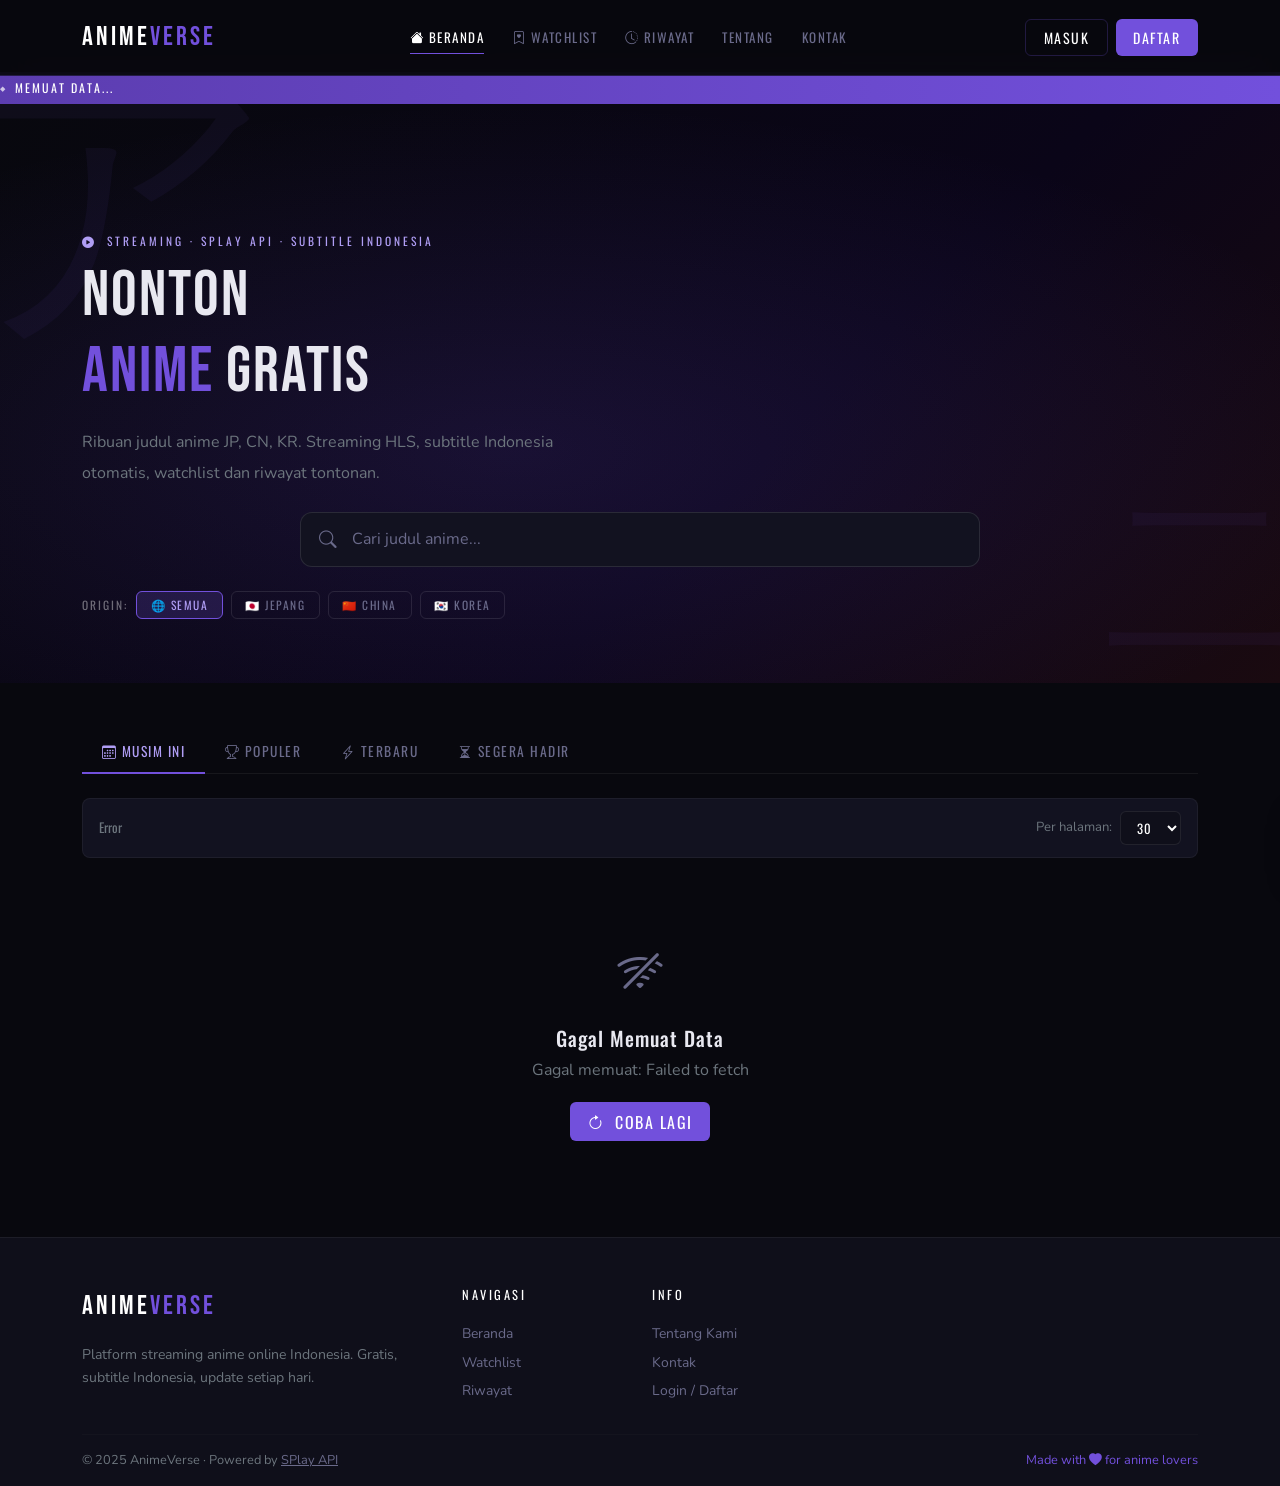
==== commit 4f8b9f60: "Add files via upload" ====
--- a/index.html
+++ b/index.html
@@ -73,6 +73,14 @@
     .page-link:hover { background:#7250dc!important; border-color:#7250dc!important; color:#fff!important; }
     .page-item.active .page-link { background:#7250dc!important; border-color:#7250dc!important; color:#fff!important; }
     .src-badge { font-family:'Oswald',sans-serif; font-size:.65rem; letter-spacing:1px; padding:.1rem .5rem; border-radius:4px; }
+    .adv-radio { display:flex; align-items:center; gap:.4rem; cursor:pointer; }
+    .adv-radio input { accent-color:#7250dc; cursor:pointer; }
+    .adv-radio span { font-family:'Oswald',sans-serif; font-size:.78rem; letter-spacing:.5px; color:rgba(255,255,255,.7); transition:color .15s; }
+    .adv-radio:hover span { color:#fff; }
+    .adv-genre-btn { font-family:'Oswald',sans-serif; font-size:.72rem; letter-spacing:1px; text-transform:uppercase; padding:.25rem .75rem; border-radius:20px; border:1px solid rgba(255,255,255,.1); color:rgba(255,255,255,.5); background:transparent; cursor:pointer; transition:all .2s; display:flex; align-items:center; gap:.35rem; }
+    .adv-genre-btn input { display:none; }
+    .adv-genre-btn:hover { border-color:rgba(114,80,220,.4); color:#b09ef5; }
+    .adv-genre-btn.checked { background:rgba(114,80,220,.2); border-color:#7250dc; color:#b09ef5; }
   </style>
 </head>
 <body>
@@ -97,7 +105,7 @@
   </div>
 </nav>
 
-<div style="margin-top:56px">
+<div style="margin-top:72px">
   <div class="ticker-wrap"><div class="ticker" id="tickerContent"><span class="ticker-item">Memuat data...</span></div></div>
 </div>
 
@@ -113,6 +121,61 @@
       <input type="text" id="animeSearchInput" class="anime-search-input" placeholder="Cari judul anime...">
       <button class="search-clear-btn" id="searchClearBtn" onclick="clearSearch()"><i class="bi bi-x-circle-fill"></i></button>
     </div>
+
+    <!-- ADVANCED SEARCH PANEL -->
+    <div id="advSearchPanel" style="display:none;background:rgba(10,5,24,.85);border:1px solid rgba(114,80,220,.25);border-radius:14px;padding:1.4rem 1.6rem;margin-bottom:1.5rem;backdrop-filter:blur(8px);max-width:680px;margin-left:auto;margin-right:auto;">
+      <div class="mb-3">
+        <div style="font-family:'Oswald',sans-serif;font-size:.7rem;letter-spacing:2px;text-transform:uppercase;color:rgba(255,255,255,.4);margin-bottom:.5rem">Status</div>
+        <div class="d-flex gap-2 flex-wrap">
+          <label class="adv-radio"><input type="radio" name="advStatus" value="" checked onchange="applyAdvSearch()"> <span>Semua</span></label>
+          <label class="adv-radio"><input type="radio" name="advStatus" value="airing" onchange="applyAdvSearch()"> <span>On Air</span></label>
+          <label class="adv-radio"><input type="radio" name="advStatus" value="finished" onchange="applyAdvSearch()"> <span>Tamat</span></label>
+        </div>
+      </div>
+      <div class="mb-3">
+        <div style="font-family:'Oswald',sans-serif;font-size:.7rem;letter-spacing:2px;text-transform:uppercase;color:rgba(255,255,255,.4);margin-bottom:.5rem">Tipe</div>
+        <div class="d-flex gap-2 flex-wrap">
+          <label class="adv-radio"><input type="radio" name="advType" value="" checked onchange="applyAdvSearch()"> <span>Semua</span></label>
+          <label class="adv-radio"><input type="radio" name="advType" value="tv" onchange="applyAdvSearch()"> <span>TV</span></label>
+          <label class="adv-radio"><input type="radio" name="advType" value="ova" onchange="applyAdvSearch()"> <span>OVA</span></label>
+          <label class="adv-radio"><input type="radio" name="advType" value="ona" onchange="applyAdvSearch()"> <span>ONA</span></label>
+          <label class="adv-radio"><input type="radio" name="advType" value="special" onchange="applyAdvSearch()"> <span>Special</span></label>
+          <label class="adv-radio"><input type="radio" name="advType" value="movie" onchange="applyAdvSearch()"> <span>Movie</span></label>
+        </div>
+      </div>
+      <div class="mb-3">
+        <div style="font-family:'Oswald',sans-serif;font-size:.7rem;letter-spacing:2px;text-transform:uppercase;color:rgba(255,255,255,.4);margin-bottom:.5rem">Urutkan</div>
+        <div class="d-flex gap-2 flex-wrap">
+          <label class="adv-radio"><input type="radio" name="advSort" value="" checked onchange="applyAdvSearch()"> <span>Default</span></label>
+          <label class="adv-radio"><input type="radio" name="advSort" value="score" onchange="applyAdvSearch()"> <span>Skor</span></label>
+          <label class="adv-radio"><input type="radio" name="advSort" value="title" onchange="applyAdvSearch()"> <span>A–Z</span></label>
+          <label class="adv-radio"><input type="radio" name="advSort" value="popularity" onchange="applyAdvSearch()"> <span>Populer</span></label>
+        </div>
+      </div>
+      <div>
+        <div style="font-family:'Oswald',sans-serif;font-size:.7rem;letter-spacing:2px;text-transform:uppercase;color:rgba(255,255,255,.4);margin-bottom:.5rem">Genre</div>
+        <div class="d-flex gap-2 flex-wrap" id="advGenreWrap">
+          <label class="adv-genre-btn active-genre"><input type="checkbox" value=""> Semua</label>
+          <label class="adv-genre-btn"><input type="checkbox" value="Action" onchange="applyAdvSearch()"> Action</label>
+          <label class="adv-genre-btn"><input type="checkbox" value="Adventure" onchange="applyAdvSearch()"> Adventure</label>
+          <label class="adv-genre-btn"><input type="checkbox" value="Comedy" onchange="applyAdvSearch()"> Comedy</label>
+          <label class="adv-genre-btn"><input type="checkbox" value="Drama" onchange="applyAdvSearch()"> Drama</label>
+          <label class="adv-genre-btn"><input type="checkbox" value="Fantasy" onchange="applyAdvSearch()"> Fantasy</label>
+          <label class="adv-genre-btn"><input type="checkbox" value="Horror" onchange="applyAdvSearch()"> Horror</label>
+          <label class="adv-genre-btn"><input type="checkbox" value="Romance" onchange="applyAdvSearch()"> Romance</label>
+          <label class="adv-genre-btn"><input type="checkbox" value="Sci-Fi" onchange="applyAdvSearch()"> Sci-Fi</label>
+          <label class="adv-genre-btn"><input type="checkbox" value="Sports" onchange="applyAdvSearch()"> Sports</label>
+          <label class="adv-genre-btn"><input type="checkbox" value="Supernatural" onchange="applyAdvSearch()"> Supernatural</label>
+          <label class="adv-genre-btn"><input type="checkbox" value="Slice of Life" onchange="applyAdvSearch()"> Slice of Life</label>
+          <label class="adv-genre-btn"><input type="checkbox" value="Shounen" onchange="applyAdvSearch()"> Shounen</label>
+          <label class="adv-genre-btn"><input type="checkbox" value="Seinen" onchange="applyAdvSearch()"> Seinen</label>
+          <label class="adv-genre-btn"><input type="checkbox" value="Mystery" onchange="applyAdvSearch()"> Mystery</label>
+          <label class="adv-genre-btn"><input type="checkbox" value="Isekai" onchange="applyAdvSearch()"> Isekai</label>
+          <label class="adv-genre-btn"><input type="checkbox" value="Harem" onchange="applyAdvSearch()"> Harem</label>
+          <label class="adv-genre-btn"><input type="checkbox" value="Ecchi" onchange="applyAdvSearch()"> Ecchi</label>
+        </div>
+      </div>
+    </div>
     <div class="d-flex align-items-center gap-2 flex-wrap">
       <span style="font-family:'Oswald',sans-serif;font-size:.72rem;letter-spacing:2px;text-transform:uppercase;color:rgba(255,255,255,.4)">Origin:</span>
       <button class="origin-btn active" data-origin="" onclick="setOrigin('',this)">🌐 Semua</button>
@@ -120,6 +183,7 @@
       <button class="origin-btn" data-origin="CN" onclick="setOrigin('CN',this)">🇨🇳 China</button>
       <button class="origin-btn" data-origin="KR" onclick="setOrigin('KR',this)">🇰🇷 Korea</button>
     </div>
+
   </div>
 </div>
 
@@ -218,7 +282,8 @@
 );
 
 /* ── STATE ── */
-let currentSection = 'season', currentPage = 1, currentOrigin = '';
+let currentSection = 'season', currentPage = 1, currentOrigin = '', currentGenre = '';
+let advSearch = { status:'', type:'', sort:'', genres:[] };
 let currentPerPage = 30, currentQuery = '', totalPages = 1, searchDebounce = null;
 
 /* ── WATCHLIST / HISTORY ── */
@@ -396,6 +461,7 @@
   // Build SPlay path
   const params = new URLSearchParams({page:currentPage, per_page:currentPerPage});
   if (currentOrigin) params.set('origin', currentOrigin);
+  if (currentGenre) params.set('genre', currentGenre);
   let splayPath;
   if (currentSection==='search')   splayPath=`/api/anime/search?q=${encodeURIComponent(currentQuery)}&${params}`;
   else if (currentSection==='popular')  splayPath=`/api/anime/popular?${params}`;
@@ -413,6 +479,8 @@
     const raw = Array.isArray(data) ? data : (data.data||[]);
     if (raw.length) {
       list = raw.map(normalizeSPlay);
+      // Client-side genre filter for SPlay (API may not support genre param)
+      if (currentGenre) list = list.filter(a => (a.genres||[]).some(g => g.toLowerCase() === currentGenre.toLowerCase()));
       const meta = data.meta||{};
       totalPages = meta.total_pages||1;
       total = meta.total||raw.length;
@@ -424,12 +492,18 @@
   if (!list.length) {
     try {
       const lim = Math.min(currentPerPage,25);
+      // Jikan genre mapping
+      const jikanGenreMap = {'Action':'1','Adventure':'2','Comedy':'4','Drama':'8','Fantasy':'10','Horror':'14','Romance':'22','Sci-Fi':'24','Sports':'30','Supernatural':'37','Slice of Life':'36','Shounen':'27','Seinen':'42','Mystery':'7','Isekai':'62','Harem':'35','Ecchi':'9'};
+      const genreParam = currentGenre && jikanGenreMap[currentGenre] ? `&genres=${jikanGenreMap[currentGenre]}` : '';
+      const statusParam = advSearch.status === 'airing' ? '&status=airing' : advSearch.status === 'finished' ? '&status=complete' : '';
+      const typeParam = advSearch.type ? `&type=${advSearch.type}` : '';
+      const sortParam = advSearch.sort === 'score' ? '&order_by=score&sort=desc' : advSearch.sort === 'title' ? '&order_by=title&sort=asc' : advSearch.sort === 'popularity' ? '&order_by=popularity&sort=asc' : '';
       let jUrl;
-      if (currentSection==='search')   jUrl=`${JIKAN_BASE}/anime?q=${encodeURIComponent(currentQuery)}&page=${currentPage}&limit=${lim}&sfw=true`;
-      else if (currentSection==='popular')  jUrl=`${JIKAN_BASE}/top/anime?page=${currentPage}&limit=${lim}&type=tv`;
-      else if (currentSection==='latest')   jUrl=`${JIKAN_BASE}/anime?status=airing&page=${currentPage}&limit=${lim}&order_by=start_date&sort=desc`;
-      else if (currentSection==='upcoming') jUrl=`${JIKAN_BASE}/anime?status=upcoming&page=${currentPage}&limit=${lim}`;
-      else jUrl=`${JIKAN_BASE}/seasons/now?page=${currentPage}&limit=${lim}`;
+      if (currentSection==='search')   jUrl=`${JIKAN_BASE}/anime?q=${encodeURIComponent(currentQuery)}&page=${currentPage}&limit=${lim}&sfw=true${genreParam}${statusParam}${typeParam}${sortParam}`;
+      else if (currentSection==='popular')  jUrl=`${JIKAN_BASE}/top/anime?page=${currentPage}&limit=${lim}&type=tv${genreParam}`;
+      else if (currentSection==='latest')   jUrl=`${JIKAN_BASE}/anime?status=airing&page=${currentPage}&limit=${lim}&order_by=start_date&sort=desc${genreParam}`;
+      else if (currentSection==='upcoming') jUrl=`${JIKAN_BASE}/anime?status=upcoming&page=${currentPage}&limit=${lim}${genreParam}`;
+      else jUrl=`${JIKAN_BASE}/seasons/now?page=${currentPage}&limit=${lim}${genreParam}`;
 
       const res = await fetch(jUrl);
       if (!res.ok) throw new Error(`Jikan ${res.status}`);
@@ -469,7 +543,15 @@
 /* ── ORIGIN FILTER ── */
 function setOrigin(origin, btn) {
   currentOrigin=origin; currentPage=1;
-  document.querySelectorAll('.origin-btn').forEach(b=>b.classList.remove('active'));
+  document.querySelectorAll('.origin-btn[data-origin]').forEach(b=>b.classList.remove('active'));
+  if(btn)btn.classList.add('active');
+  loadSection();
+}
+
+/* ── GENRE FILTER ── */
+function setGenre(genre, btn) {
+  currentGenre=genre; currentPage=1;
+  document.querySelectorAll('.origin-btn[data-genre]').forEach(b=>b.classList.remove('active'));
   if(btn)btn.classList.add('active');
   loadSection();
 }
@@ -480,8 +562,14 @@
 /* ── SEARCH ── */
 const searchInput=document.getElementById('animeSearchInput');
 const clearBtn=document.getElementById('searchClearBtn');
+const advPanel=document.getElementById('advSearchPanel');
+
+searchInput.addEventListener('focus', function() {
+  if (this.value.trim()) advPanel.style.display = 'block';
+});
 searchInput.addEventListener('input',function(){
   clearBtn.style.display=this.value?'block':'none';
+  advPanel.style.display = this.value.trim() ? 'block' : 'none';
   clearTimeout(searchDebounce);
   if(!this.value.trim()){exitSearch();return;}
   searchDebounce=setTimeout(()=>{
@@ -491,7 +579,48 @@
     loadSection();
   },500);
 });
-function clearSearch(){searchInput.value='';clearBtn.style.display='none';exitSearch();}
+
+document.addEventListener('click', function(e) {
+  if (!searchInput.contains(e.target) && !advPanel.contains(e.target)) {
+    advPanel.style.display = 'none';
+  }
+});
+
+/* ── GENRE CHECKBOX TOGGLE ── */
+document.querySelectorAll('.adv-genre-btn').forEach(function(lbl) {
+  lbl.addEventListener('click', function() {
+    const cb = this.querySelector('input');
+    if (!cb.value) {
+      // "Semua" clicked — uncheck all others
+      document.querySelectorAll('.adv-genre-btn').forEach(l => { l.querySelector('input').checked = false; l.classList.remove('checked'); });
+      this.classList.add('checked');
+    } else {
+      // uncheck "Semua"
+      const allLbl = document.querySelector('.adv-genre-btn input[value=""]').closest('.adv-genre-btn');
+      allLbl.classList.remove('checked');
+      allLbl.querySelector('input').checked = false;
+      cb.checked = !cb.checked;
+      this.classList.toggle('checked', cb.checked);
+    }
+    applyAdvSearch();
+  });
+});
+
+function applyAdvSearch() {
+  advSearch.status = document.querySelector('input[name="advStatus"]:checked')?.value || '';
+  advSearch.type   = document.querySelector('input[name="advType"]:checked')?.value || '';
+  advSearch.sort   = document.querySelector('input[name="advSort"]:checked')?.value || '';
+  advSearch.genres = Array.from(document.querySelectorAll('.adv-genre-btn input:checked')).map(cb => cb.value).filter(Boolean);
+  currentGenre = advSearch.genres.length === 1 ? advSearch.genres[0] : '';
+  currentPage = 1;
+  if (currentQuery) loadSection();
+}
+function clearSearch(){
+  searchInput.value='';
+  clearBtn.style.display='none';
+  advPanel.style.display='none';
+  exitSearch();
+}
 function exitSearch(){
   currentQuery='';currentSection='season';currentPage=1;
   document.getElementById('searchTab').style.display='none';
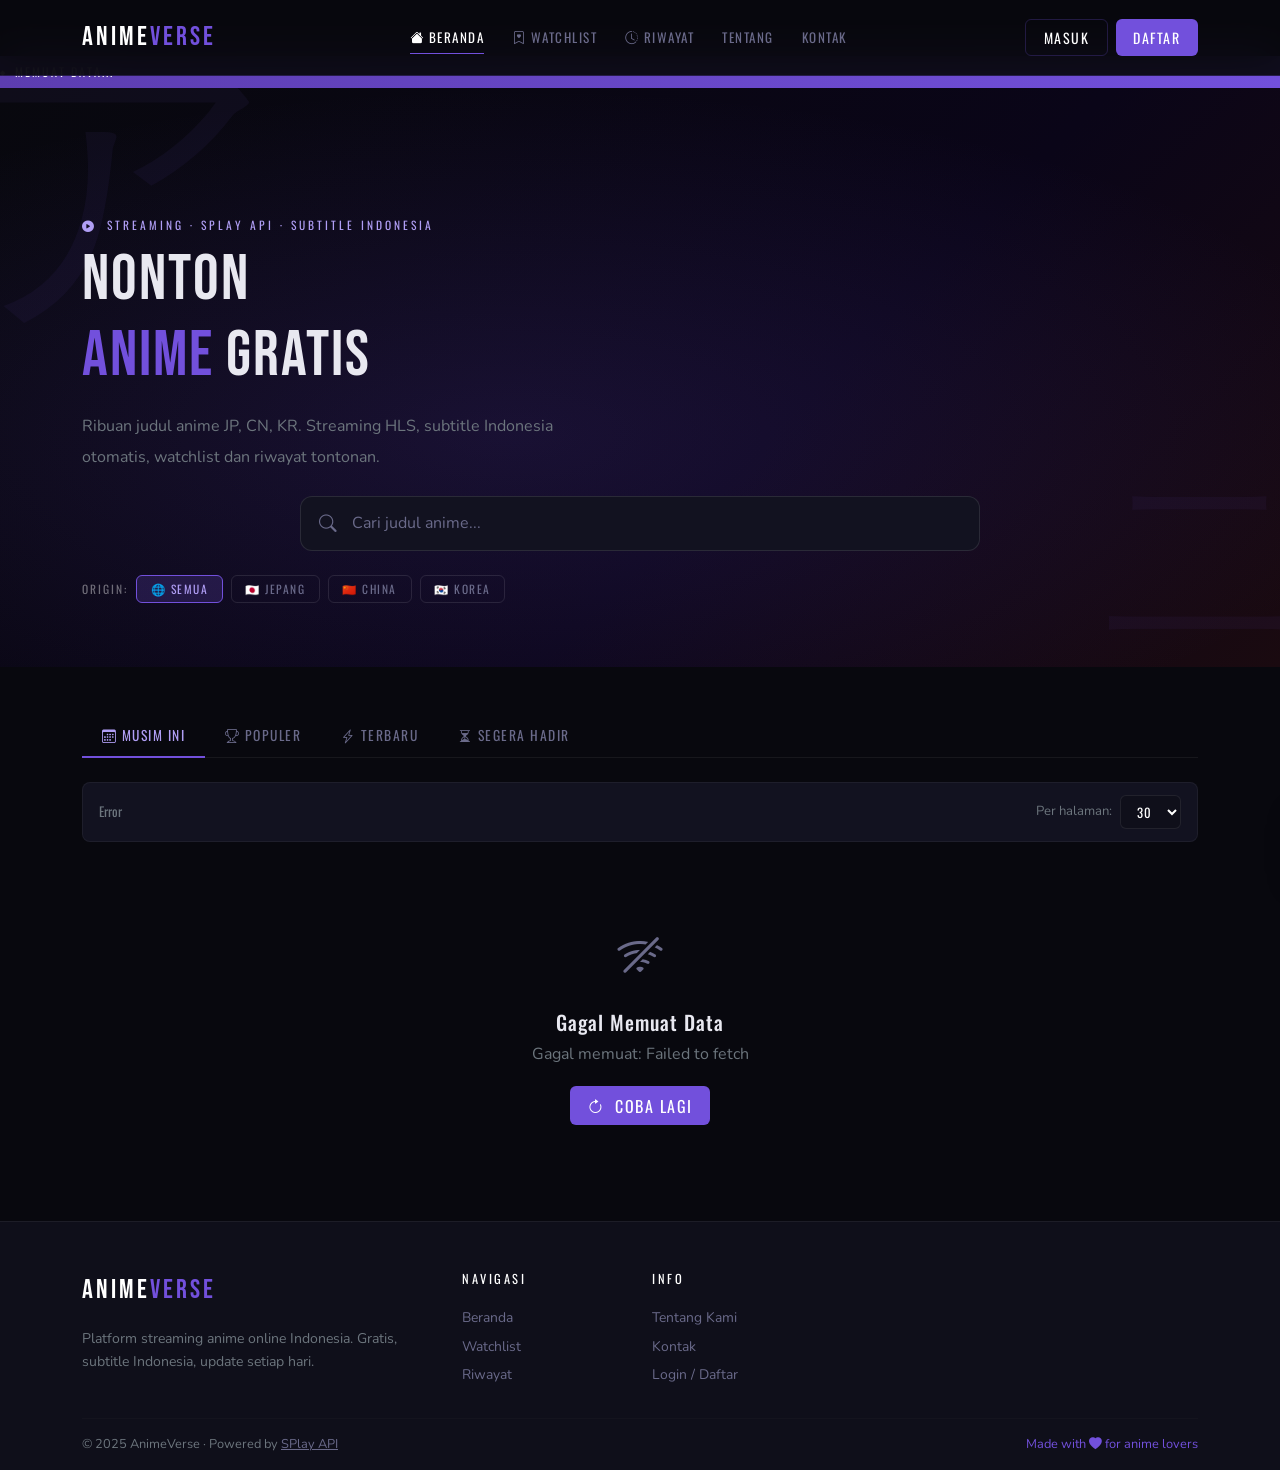
==== commit f2078edf: "Add files via upload" ====
--- a/index.html
+++ b/index.html
@@ -73,14 +73,6 @@
     .page-link:hover { background:#7250dc!important; border-color:#7250dc!important; color:#fff!important; }
     .page-item.active .page-link { background:#7250dc!important; border-color:#7250dc!important; color:#fff!important; }
     .src-badge { font-family:'Oswald',sans-serif; font-size:.65rem; letter-spacing:1px; padding:.1rem .5rem; border-radius:4px; }
-    .adv-radio { display:flex; align-items:center; gap:.4rem; cursor:pointer; }
-    .adv-radio input { accent-color:#7250dc; cursor:pointer; }
-    .adv-radio span { font-family:'Oswald',sans-serif; font-size:.78rem; letter-spacing:.5px; color:rgba(255,255,255,.7); transition:color .15s; }
-    .adv-radio:hover span { color:#fff; }
-    .adv-genre-btn { font-family:'Oswald',sans-serif; font-size:.72rem; letter-spacing:1px; text-transform:uppercase; padding:.25rem .75rem; border-radius:20px; border:1px solid rgba(255,255,255,.1); color:rgba(255,255,255,.5); background:transparent; cursor:pointer; transition:all .2s; display:flex; align-items:center; gap:.35rem; }
-    .adv-genre-btn input { display:none; }
-    .adv-genre-btn:hover { border-color:rgba(114,80,220,.4); color:#b09ef5; }
-    .adv-genre-btn.checked { background:rgba(114,80,220,.2); border-color:#7250dc; color:#b09ef5; }
   </style>
 </head>
 <body>
@@ -105,7 +97,7 @@
   </div>
 </nav>
 
-<div style="margin-top:72px">
+<div style="margin-top:56px">
   <div class="ticker-wrap"><div class="ticker" id="tickerContent"><span class="ticker-item">Memuat data...</span></div></div>
 </div>
 
@@ -121,61 +113,6 @@
       <input type="text" id="animeSearchInput" class="anime-search-input" placeholder="Cari judul anime...">
       <button class="search-clear-btn" id="searchClearBtn" onclick="clearSearch()"><i class="bi bi-x-circle-fill"></i></button>
     </div>
-
-    <!-- ADVANCED SEARCH PANEL -->
-    <div id="advSearchPanel" style="display:none;background:rgba(10,5,24,.85);border:1px solid rgba(114,80,220,.25);border-radius:14px;padding:1.4rem 1.6rem;margin-bottom:1.5rem;backdrop-filter:blur(8px);max-width:680px;margin-left:auto;margin-right:auto;">
-      <div class="mb-3">
-        <div style="font-family:'Oswald',sans-serif;font-size:.7rem;letter-spacing:2px;text-transform:uppercase;color:rgba(255,255,255,.4);margin-bottom:.5rem">Status</div>
-        <div class="d-flex gap-2 flex-wrap">
-          <label class="adv-radio"><input type="radio" name="advStatus" value="" checked onchange="applyAdvSearch()"> <span>Semua</span></label>
-          <label class="adv-radio"><input type="radio" name="advStatus" value="airing" onchange="applyAdvSearch()"> <span>On Air</span></label>
-          <label class="adv-radio"><input type="radio" name="advStatus" value="finished" onchange="applyAdvSearch()"> <span>Tamat</span></label>
-        </div>
-      </div>
-      <div class="mb-3">
-        <div style="font-family:'Oswald',sans-serif;font-size:.7rem;letter-spacing:2px;text-transform:uppercase;color:rgba(255,255,255,.4);margin-bottom:.5rem">Tipe</div>
-        <div class="d-flex gap-2 flex-wrap">
-          <label class="adv-radio"><input type="radio" name="advType" value="" checked onchange="applyAdvSearch()"> <span>Semua</span></label>
-          <label class="adv-radio"><input type="radio" name="advType" value="tv" onchange="applyAdvSearch()"> <span>TV</span></label>
-          <label class="adv-radio"><input type="radio" name="advType" value="ova" onchange="applyAdvSearch()"> <span>OVA</span></label>
-          <label class="adv-radio"><input type="radio" name="advType" value="ona" onchange="applyAdvSearch()"> <span>ONA</span></label>
-          <label class="adv-radio"><input type="radio" name="advType" value="special" onchange="applyAdvSearch()"> <span>Special</span></label>
-          <label class="adv-radio"><input type="radio" name="advType" value="movie" onchange="applyAdvSearch()"> <span>Movie</span></label>
-        </div>
-      </div>
-      <div class="mb-3">
-        <div style="font-family:'Oswald',sans-serif;font-size:.7rem;letter-spacing:2px;text-transform:uppercase;color:rgba(255,255,255,.4);margin-bottom:.5rem">Urutkan</div>
-        <div class="d-flex gap-2 flex-wrap">
-          <label class="adv-radio"><input type="radio" name="advSort" value="" checked onchange="applyAdvSearch()"> <span>Default</span></label>
-          <label class="adv-radio"><input type="radio" name="advSort" value="score" onchange="applyAdvSearch()"> <span>Skor</span></label>
-          <label class="adv-radio"><input type="radio" name="advSort" value="title" onchange="applyAdvSearch()"> <span>A–Z</span></label>
-          <label class="adv-radio"><input type="radio" name="advSort" value="popularity" onchange="applyAdvSearch()"> <span>Populer</span></label>
-        </div>
-      </div>
-      <div>
-        <div style="font-family:'Oswald',sans-serif;font-size:.7rem;letter-spacing:2px;text-transform:uppercase;color:rgba(255,255,255,.4);margin-bottom:.5rem">Genre</div>
-        <div class="d-flex gap-2 flex-wrap" id="advGenreWrap">
-          <label class="adv-genre-btn active-genre"><input type="checkbox" value=""> Semua</label>
-          <label class="adv-genre-btn"><input type="checkbox" value="Action" onchange="applyAdvSearch()"> Action</label>
-          <label class="adv-genre-btn"><input type="checkbox" value="Adventure" onchange="applyAdvSearch()"> Adventure</label>
-          <label class="adv-genre-btn"><input type="checkbox" value="Comedy" onchange="applyAdvSearch()"> Comedy</label>
-          <label class="adv-genre-btn"><input type="checkbox" value="Drama" onchange="applyAdvSearch()"> Drama</label>
-          <label class="adv-genre-btn"><input type="checkbox" value="Fantasy" onchange="applyAdvSearch()"> Fantasy</label>
-          <label class="adv-genre-btn"><input type="checkbox" value="Horror" onchange="applyAdvSearch()"> Horror</label>
-          <label class="adv-genre-btn"><input type="checkbox" value="Romance" onchange="applyAdvSearch()"> Romance</label>
-          <label class="adv-genre-btn"><input type="checkbox" value="Sci-Fi" onchange="applyAdvSearch()"> Sci-Fi</label>
-          <label class="adv-genre-btn"><input type="checkbox" value="Sports" onchange="applyAdvSearch()"> Sports</label>
-          <label class="adv-genre-btn"><input type="checkbox" value="Supernatural" onchange="applyAdvSearch()"> Supernatural</label>
-          <label class="adv-genre-btn"><input type="checkbox" value="Slice of Life" onchange="applyAdvSearch()"> Slice of Life</label>
-          <label class="adv-genre-btn"><input type="checkbox" value="Shounen" onchange="applyAdvSearch()"> Shounen</label>
-          <label class="adv-genre-btn"><input type="checkbox" value="Seinen" onchange="applyAdvSearch()"> Seinen</label>
-          <label class="adv-genre-btn"><input type="checkbox" value="Mystery" onchange="applyAdvSearch()"> Mystery</label>
-          <label class="adv-genre-btn"><input type="checkbox" value="Isekai" onchange="applyAdvSearch()"> Isekai</label>
-          <label class="adv-genre-btn"><input type="checkbox" value="Harem" onchange="applyAdvSearch()"> Harem</label>
-          <label class="adv-genre-btn"><input type="checkbox" value="Ecchi" onchange="applyAdvSearch()"> Ecchi</label>
-        </div>
-      </div>
-    </div>
     <div class="d-flex align-items-center gap-2 flex-wrap">
       <span style="font-family:'Oswald',sans-serif;font-size:.72rem;letter-spacing:2px;text-transform:uppercase;color:rgba(255,255,255,.4)">Origin:</span>
       <button class="origin-btn active" data-origin="" onclick="setOrigin('',this)">🌐 Semua</button>
@@ -183,7 +120,6 @@
       <button class="origin-btn" data-origin="CN" onclick="setOrigin('CN',this)">🇨🇳 China</button>
       <button class="origin-btn" data-origin="KR" onclick="setOrigin('KR',this)">🇰🇷 Korea</button>
     </div>
-
   </div>
 </div>
 
@@ -282,8 +218,7 @@
 );
 
 /* ── STATE ── */
-let currentSection = 'season', currentPage = 1, currentOrigin = '', currentGenre = '';
-let advSearch = { status:'', type:'', sort:'', genres:[] };
+let currentSection = 'season', currentPage = 1, currentOrigin = '';
 let currentPerPage = 30, currentQuery = '', totalPages = 1, searchDebounce = null;
 
 /* ── WATCHLIST / HISTORY ── */
@@ -461,7 +396,6 @@
   // Build SPlay path
   const params = new URLSearchParams({page:currentPage, per_page:currentPerPage});
   if (currentOrigin) params.set('origin', currentOrigin);
-  if (currentGenre) params.set('genre', currentGenre);
   let splayPath;
   if (currentSection==='search')   splayPath=`/api/anime/search?q=${encodeURIComponent(currentQuery)}&${params}`;
   else if (currentSection==='popular')  splayPath=`/api/anime/popular?${params}`;
@@ -479,8 +413,6 @@
     const raw = Array.isArray(data) ? data : (data.data||[]);
     if (raw.length) {
       list = raw.map(normalizeSPlay);
-      // Client-side genre filter for SPlay (API may not support genre param)
-      if (currentGenre) list = list.filter(a => (a.genres||[]).some(g => g.toLowerCase() === currentGenre.toLowerCase()));
       const meta = data.meta||{};
       totalPages = meta.total_pages||1;
       total = meta.total||raw.length;
@@ -492,18 +424,12 @@
   if (!list.length) {
     try {
       const lim = Math.min(currentPerPage,25);
-      // Jikan genre mapping
-      const jikanGenreMap = {'Action':'1','Adventure':'2','Comedy':'4','Drama':'8','Fantasy':'10','Horror':'14','Romance':'22','Sci-Fi':'24','Sports':'30','Supernatural':'37','Slice of Life':'36','Shounen':'27','Seinen':'42','Mystery':'7','Isekai':'62','Harem':'35','Ecchi':'9'};
-      const genreParam = currentGenre && jikanGenreMap[currentGenre] ? `&genres=${jikanGenreMap[currentGenre]}` : '';
-      const statusParam = advSearch.status === 'airing' ? '&status=airing' : advSearch.status === 'finished' ? '&status=complete' : '';
-      const typeParam = advSearch.type ? `&type=${advSearch.type}` : '';
-      const sortParam = advSearch.sort === 'score' ? '&order_by=score&sort=desc' : advSearch.sort === 'title' ? '&order_by=title&sort=asc' : advSearch.sort === 'popularity' ? '&order_by=popularity&sort=asc' : '';
       let jUrl;
-      if (currentSection==='search')   jUrl=`${JIKAN_BASE}/anime?q=${encodeURIComponent(currentQuery)}&page=${currentPage}&limit=${lim}&sfw=true${genreParam}${statusParam}${typeParam}${sortParam}`;
-      else if (currentSection==='popular')  jUrl=`${JIKAN_BASE}/top/anime?page=${currentPage}&limit=${lim}&type=tv${genreParam}`;
-      else if (currentSection==='latest')   jUrl=`${JIKAN_BASE}/anime?status=airing&page=${currentPage}&limit=${lim}&order_by=start_date&sort=desc${genreParam}`;
-      else if (currentSection==='upcoming') jUrl=`${JIKAN_BASE}/anime?status=upcoming&page=${currentPage}&limit=${lim}${genreParam}`;
-      else jUrl=`${JIKAN_BASE}/seasons/now?page=${currentPage}&limit=${lim}${genreParam}`;
+      if (currentSection==='search')   jUrl=`${JIKAN_BASE}/anime?q=${encodeURIComponent(currentQuery)}&page=${currentPage}&limit=${lim}&sfw=true`;
+      else if (currentSection==='popular')  jUrl=`${JIKAN_BASE}/top/anime?page=${currentPage}&limit=${lim}&type=tv`;
+      else if (currentSection==='latest')   jUrl=`${JIKAN_BASE}/anime?status=airing&page=${currentPage}&limit=${lim}&order_by=start_date&sort=desc`;
+      else if (currentSection==='upcoming') jUrl=`${JIKAN_BASE}/anime?status=upcoming&page=${currentPage}&limit=${lim}`;
+      else jUrl=`${JIKAN_BASE}/seasons/now?page=${currentPage}&limit=${lim}`;
 
       const res = await fetch(jUrl);
       if (!res.ok) throw new Error(`Jikan ${res.status}`);
@@ -543,15 +469,7 @@
 /* ── ORIGIN FILTER ── */
 function setOrigin(origin, btn) {
   currentOrigin=origin; currentPage=1;
-  document.querySelectorAll('.origin-btn[data-origin]').forEach(b=>b.classList.remove('active'));
-  if(btn)btn.classList.add('active');
-  loadSection();
-}
-
-/* ── GENRE FILTER ── */
-function setGenre(genre, btn) {
-  currentGenre=genre; currentPage=1;
-  document.querySelectorAll('.origin-btn[data-genre]').forEach(b=>b.classList.remove('active'));
+  document.querySelectorAll('.origin-btn').forEach(b=>b.classList.remove('active'));
   if(btn)btn.classList.add('active');
   loadSection();
 }
@@ -562,14 +480,8 @@
 /* ── SEARCH ── */
 const searchInput=document.getElementById('animeSearchInput');
 const clearBtn=document.getElementById('searchClearBtn');
-const advPanel=document.getElementById('advSearchPanel');
-
-searchInput.addEventListener('focus', function() {
-  if (this.value.trim()) advPanel.style.display = 'block';
-});
 searchInput.addEventListener('input',function(){
   clearBtn.style.display=this.value?'block':'none';
-  advPanel.style.display = this.value.trim() ? 'block' : 'none';
   clearTimeout(searchDebounce);
   if(!this.value.trim()){exitSearch();return;}
   searchDebounce=setTimeout(()=>{
@@ -579,48 +491,7 @@
     loadSection();
   },500);
 });
-
-document.addEventListener('click', function(e) {
-  if (!searchInput.contains(e.target) && !advPanel.contains(e.target)) {
-    advPanel.style.display = 'none';
-  }
-});
-
-/* ── GENRE CHECKBOX TOGGLE ── */
-document.querySelectorAll('.adv-genre-btn').forEach(function(lbl) {
-  lbl.addEventListener('click', function() {
-    const cb = this.querySelector('input');
-    if (!cb.value) {
-      // "Semua" clicked — uncheck all others
-      document.querySelectorAll('.adv-genre-btn').forEach(l => { l.querySelector('input').checked = false; l.classList.remove('checked'); });
-      this.classList.add('checked');
-    } else {
-      // uncheck "Semua"
-      const allLbl = document.querySelector('.adv-genre-btn input[value=""]').closest('.adv-genre-btn');
-      allLbl.classList.remove('checked');
-      allLbl.querySelector('input').checked = false;
-      cb.checked = !cb.checked;
-      this.classList.toggle('checked', cb.checked);
-    }
-    applyAdvSearch();
-  });
-});
-
-function applyAdvSearch() {
-  advSearch.status = document.querySelector('input[name="advStatus"]:checked')?.value || '';
-  advSearch.type   = document.querySelector('input[name="advType"]:checked')?.value || '';
-  advSearch.sort   = document.querySelector('input[name="advSort"]:checked')?.value || '';
-  advSearch.genres = Array.from(document.querySelectorAll('.adv-genre-btn input:checked')).map(cb => cb.value).filter(Boolean);
-  currentGenre = advSearch.genres.length === 1 ? advSearch.genres[0] : '';
-  currentPage = 1;
-  if (currentQuery) loadSection();
-}
-function clearSearch(){
-  searchInput.value='';
-  clearBtn.style.display='none';
-  advPanel.style.display='none';
-  exitSearch();
-}
+function clearSearch(){searchInput.value='';clearBtn.style.display='none';exitSearch();}
 function exitSearch(){
   currentQuery='';currentSection='season';currentPage=1;
   document.getElementById('searchTab').style.display='none';
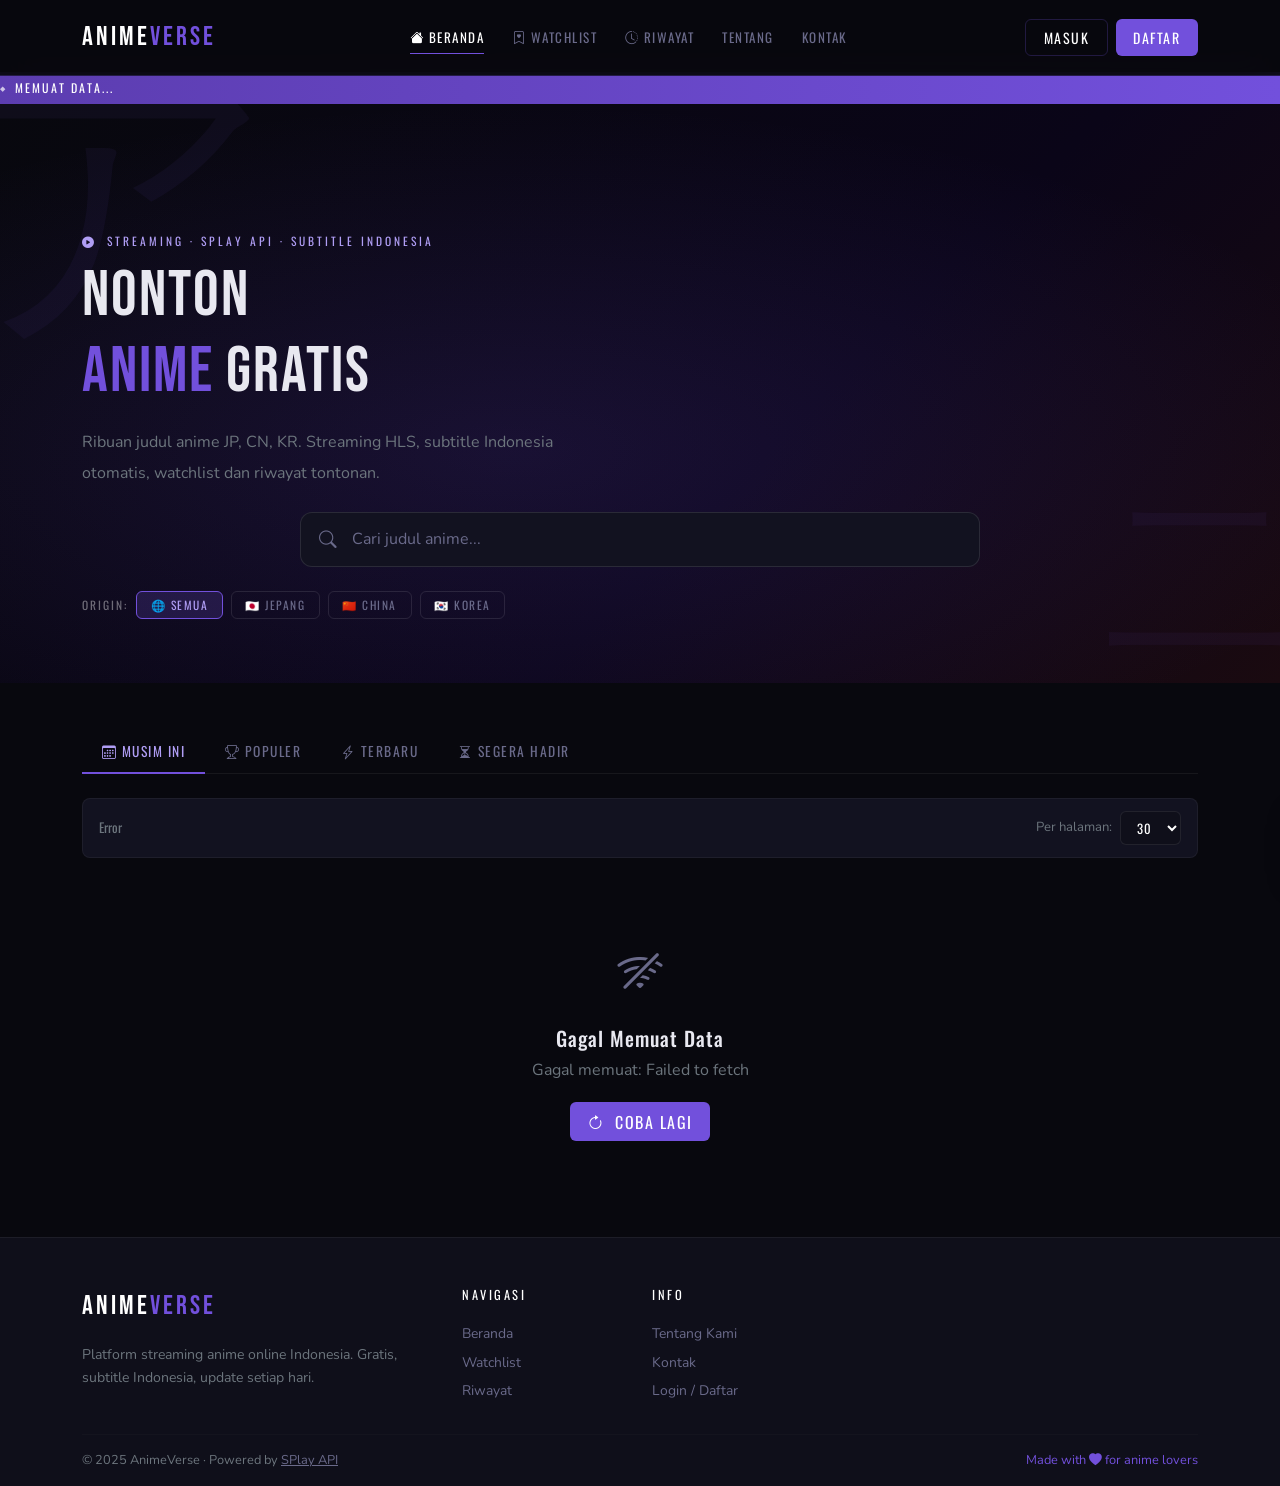
==== commit be33ca40: "Add files via upload" ====
--- a/index.html
+++ b/index.html
@@ -73,6 +73,14 @@
     .page-link:hover { background:#7250dc!important; border-color:#7250dc!important; color:#fff!important; }
     .page-item.active .page-link { background:#7250dc!important; border-color:#7250dc!important; color:#fff!important; }
     .src-badge { font-family:'Oswald',sans-serif; font-size:.65rem; letter-spacing:1px; padding:.1rem .5rem; border-radius:4px; }
+    .adv-radio { display:flex; align-items:center; gap:.4rem; cursor:pointer; }
+    .adv-radio input { accent-color:#7250dc; cursor:pointer; }
+    .adv-radio span { font-family:'Oswald',sans-serif; font-size:.78rem; letter-spacing:.5px; color:rgba(255,255,255,.7); transition:color .15s; }
+    .adv-radio:hover span { color:#fff; }
+    .adv-genre-btn { font-family:'Oswald',sans-serif; font-size:.72rem; letter-spacing:1px; text-transform:uppercase; padding:.25rem .75rem; border-radius:20px; border:1px solid rgba(255,255,255,.1); color:rgba(255,255,255,.5); background:transparent; cursor:pointer; transition:all .2s; display:flex; align-items:center; gap:.35rem; }
+    .adv-genre-btn input { display:none; }
+    .adv-genre-btn:hover { border-color:rgba(114,80,220,.4); color:#b09ef5; }
+    .adv-genre-btn.checked { background:rgba(114,80,220,.2); border-color:#7250dc; color:#b09ef5; }
   </style>
 </head>
 <body>
@@ -97,7 +105,7 @@
   </div>
 </nav>
 
-<div style="margin-top:56px">
+<div style="margin-top:72px">
   <div class="ticker-wrap"><div class="ticker" id="tickerContent"><span class="ticker-item">Memuat data...</span></div></div>
 </div>
 
@@ -113,6 +121,61 @@
       <input type="text" id="animeSearchInput" class="anime-search-input" placeholder="Cari judul anime...">
       <button class="search-clear-btn" id="searchClearBtn" onclick="clearSearch()"><i class="bi bi-x-circle-fill"></i></button>
     </div>
+
+    <!-- ADVANCED SEARCH PANEL -->
+    <div id="advSearchPanel" style="display:none;background:rgba(10,5,24,.85);border:1px solid rgba(114,80,220,.25);border-radius:14px;padding:1.4rem 1.6rem;margin-bottom:1.5rem;backdrop-filter:blur(8px);max-width:680px;margin-left:auto;margin-right:auto;">
+      <div class="mb-3">
+        <div style="font-family:'Oswald',sans-serif;font-size:.7rem;letter-spacing:2px;text-transform:uppercase;color:rgba(255,255,255,.4);margin-bottom:.5rem">Status</div>
+        <div class="d-flex gap-2 flex-wrap">
+          <label class="adv-radio"><input type="radio" name="advStatus" value="" checked onchange="applyAdvSearch()"> <span>Semua</span></label>
+          <label class="adv-radio"><input type="radio" name="advStatus" value="airing" onchange="applyAdvSearch()"> <span>On Air</span></label>
+          <label class="adv-radio"><input type="radio" name="advStatus" value="finished" onchange="applyAdvSearch()"> <span>Tamat</span></label>
+        </div>
+      </div>
+      <div class="mb-3">
+        <div style="font-family:'Oswald',sans-serif;font-size:.7rem;letter-spacing:2px;text-transform:uppercase;color:rgba(255,255,255,.4);margin-bottom:.5rem">Tipe</div>
+        <div class="d-flex gap-2 flex-wrap">
+          <label class="adv-radio"><input type="radio" name="advType" value="" checked onchange="applyAdvSearch()"> <span>Semua</span></label>
+          <label class="adv-radio"><input type="radio" name="advType" value="tv" onchange="applyAdvSearch()"> <span>TV</span></label>
+          <label class="adv-radio"><input type="radio" name="advType" value="ova" onchange="applyAdvSearch()"> <span>OVA</span></label>
+          <label class="adv-radio"><input type="radio" name="advType" value="ona" onchange="applyAdvSearch()"> <span>ONA</span></label>
+          <label class="adv-radio"><input type="radio" name="advType" value="special" onchange="applyAdvSearch()"> <span>Special</span></label>
+          <label class="adv-radio"><input type="radio" name="advType" value="movie" onchange="applyAdvSearch()"> <span>Movie</span></label>
+        </div>
+      </div>
+      <div class="mb-3">
+        <div style="font-family:'Oswald',sans-serif;font-size:.7rem;letter-spacing:2px;text-transform:uppercase;color:rgba(255,255,255,.4);margin-bottom:.5rem">Urutkan</div>
+        <div class="d-flex gap-2 flex-wrap">
+          <label class="adv-radio"><input type="radio" name="advSort" value="" checked onchange="applyAdvSearch()"> <span>Default</span></label>
+          <label class="adv-radio"><input type="radio" name="advSort" value="score" onchange="applyAdvSearch()"> <span>Skor</span></label>
+          <label class="adv-radio"><input type="radio" name="advSort" value="title" onchange="applyAdvSearch()"> <span>A–Z</span></label>
+          <label class="adv-radio"><input type="radio" name="advSort" value="popularity" onchange="applyAdvSearch()"> <span>Populer</span></label>
+        </div>
+      </div>
+      <div>
+        <div style="font-family:'Oswald',sans-serif;font-size:.7rem;letter-spacing:2px;text-transform:uppercase;color:rgba(255,255,255,.4);margin-bottom:.5rem">Genre</div>
+        <div class="d-flex gap-2 flex-wrap" id="advGenreWrap">
+          <label class="adv-genre-btn active-genre"><input type="checkbox" value=""> Semua</label>
+          <label class="adv-genre-btn"><input type="checkbox" value="Action" onchange="applyAdvSearch()"> Action</label>
+          <label class="adv-genre-btn"><input type="checkbox" value="Adventure" onchange="applyAdvSearch()"> Adventure</label>
+          <label class="adv-genre-btn"><input type="checkbox" value="Comedy" onchange="applyAdvSearch()"> Comedy</label>
+          <label class="adv-genre-btn"><input type="checkbox" value="Drama" onchange="applyAdvSearch()"> Drama</label>
+          <label class="adv-genre-btn"><input type="checkbox" value="Fantasy" onchange="applyAdvSearch()"> Fantasy</label>
+          <label class="adv-genre-btn"><input type="checkbox" value="Horror" onchange="applyAdvSearch()"> Horror</label>
+          <label class="adv-genre-btn"><input type="checkbox" value="Romance" onchange="applyAdvSearch()"> Romance</label>
+          <label class="adv-genre-btn"><input type="checkbox" value="Sci-Fi" onchange="applyAdvSearch()"> Sci-Fi</label>
+          <label class="adv-genre-btn"><input type="checkbox" value="Sports" onchange="applyAdvSearch()"> Sports</label>
+          <label class="adv-genre-btn"><input type="checkbox" value="Supernatural" onchange="applyAdvSearch()"> Supernatural</label>
+          <label class="adv-genre-btn"><input type="checkbox" value="Slice of Life" onchange="applyAdvSearch()"> Slice of Life</label>
+          <label class="adv-genre-btn"><input type="checkbox" value="Shounen" onchange="applyAdvSearch()"> Shounen</label>
+          <label class="adv-genre-btn"><input type="checkbox" value="Seinen" onchange="applyAdvSearch()"> Seinen</label>
+          <label class="adv-genre-btn"><input type="checkbox" value="Mystery" onchange="applyAdvSearch()"> Mystery</label>
+          <label class="adv-genre-btn"><input type="checkbox" value="Isekai" onchange="applyAdvSearch()"> Isekai</label>
+          <label class="adv-genre-btn"><input type="checkbox" value="Harem" onchange="applyAdvSearch()"> Harem</label>
+          <label class="adv-genre-btn"><input type="checkbox" value="Ecchi" onchange="applyAdvSearch()"> Ecchi</label>
+        </div>
+      </div>
+    </div>
     <div class="d-flex align-items-center gap-2 flex-wrap">
       <span style="font-family:'Oswald',sans-serif;font-size:.72rem;letter-spacing:2px;text-transform:uppercase;color:rgba(255,255,255,.4)">Origin:</span>
       <button class="origin-btn active" data-origin="" onclick="setOrigin('',this)">🌐 Semua</button>
@@ -120,6 +183,7 @@
       <button class="origin-btn" data-origin="CN" onclick="setOrigin('CN',this)">🇨🇳 China</button>
       <button class="origin-btn" data-origin="KR" onclick="setOrigin('KR',this)">🇰🇷 Korea</button>
     </div>
+
   </div>
 </div>
 
@@ -218,7 +282,8 @@
 );
 
 /* ── STATE ── */
-let currentSection = 'season', currentPage = 1, currentOrigin = '';
+let currentSection = 'season', currentPage = 1, currentOrigin = '', currentGenre = '';
+let advSearch = { status:'', type:'', sort:'', genres:[] };
 let currentPerPage = 30, currentQuery = '', totalPages = 1, searchDebounce = null;
 
 /* ── WATCHLIST / HISTORY ── */
@@ -396,6 +461,7 @@
   // Build SPlay path
   const params = new URLSearchParams({page:currentPage, per_page:currentPerPage});
   if (currentOrigin) params.set('origin', currentOrigin);
+  if (currentGenre) params.set('genre', currentGenre);
   let splayPath;
   if (currentSection==='search')   splayPath=`/api/anime/search?q=${encodeURIComponent(currentQuery)}&${params}`;
   else if (currentSection==='popular')  splayPath=`/api/anime/popular?${params}`;
@@ -413,6 +479,8 @@
     const raw = Array.isArray(data) ? data : (data.data||[]);
     if (raw.length) {
       list = raw.map(normalizeSPlay);
+      // Client-side genre filter for SPlay (API may not support genre param)
+      if (currentGenre) list = list.filter(a => (a.genres||[]).some(g => g.toLowerCase() === currentGenre.toLowerCase()));
       const meta = data.meta||{};
       totalPages = meta.total_pages||1;
       total = meta.total||raw.length;
@@ -424,12 +492,18 @@
   if (!list.length) {
     try {
       const lim = Math.min(currentPerPage,25);
+      // Jikan genre mapping
+      const jikanGenreMap = {'Action':'1','Adventure':'2','Comedy':'4','Drama':'8','Fantasy':'10','Horror':'14','Romance':'22','Sci-Fi':'24','Sports':'30','Supernatural':'37','Slice of Life':'36','Shounen':'27','Seinen':'42','Mystery':'7','Isekai':'62','Harem':'35','Ecchi':'9'};
+      const genreParam = currentGenre && jikanGenreMap[currentGenre] ? `&genres=${jikanGenreMap[currentGenre]}` : '';
+      const statusParam = advSearch.status === 'airing' ? '&status=airing' : advSearch.status === 'finished' ? '&status=complete' : '';
+      const typeParam = advSearch.type ? `&type=${advSearch.type}` : '';
+      const sortParam = advSearch.sort === 'score' ? '&order_by=score&sort=desc' : advSearch.sort === 'title' ? '&order_by=title&sort=asc' : advSearch.sort === 'popularity' ? '&order_by=popularity&sort=asc' : '';
       let jUrl;
-      if (currentSection==='search')   jUrl=`${JIKAN_BASE}/anime?q=${encodeURIComponent(currentQuery)}&page=${currentPage}&limit=${lim}&sfw=true`;
-      else if (currentSection==='popular')  jUrl=`${JIKAN_BASE}/top/anime?page=${currentPage}&limit=${lim}&type=tv`;
-      else if (currentSection==='latest')   jUrl=`${JIKAN_BASE}/anime?status=airing&page=${currentPage}&limit=${lim}&order_by=start_date&sort=desc`;
-      else if (currentSection==='upcoming') jUrl=`${JIKAN_BASE}/anime?status=upcoming&page=${currentPage}&limit=${lim}`;
-      else jUrl=`${JIKAN_BASE}/seasons/now?page=${currentPage}&limit=${lim}`;
+      if (currentSection==='search')   jUrl=`${JIKAN_BASE}/anime?q=${encodeURIComponent(currentQuery)}&page=${currentPage}&limit=${lim}&sfw=true${genreParam}${statusParam}${typeParam}${sortParam}`;
+      else if (currentSection==='popular')  jUrl=`${JIKAN_BASE}/top/anime?page=${currentPage}&limit=${lim}&type=tv${genreParam}`;
+      else if (currentSection==='latest')   jUrl=`${JIKAN_BASE}/anime?status=airing&page=${currentPage}&limit=${lim}&order_by=start_date&sort=desc${genreParam}`;
+      else if (currentSection==='upcoming') jUrl=`${JIKAN_BASE}/anime?status=upcoming&page=${currentPage}&limit=${lim}${genreParam}`;
+      else jUrl=`${JIKAN_BASE}/seasons/now?page=${currentPage}&limit=${lim}${genreParam}`;
 
       const res = await fetch(jUrl);
       if (!res.ok) throw new Error(`Jikan ${res.status}`);
@@ -469,7 +543,15 @@
 /* ── ORIGIN FILTER ── */
 function setOrigin(origin, btn) {
   currentOrigin=origin; currentPage=1;
-  document.querySelectorAll('.origin-btn').forEach(b=>b.classList.remove('active'));
+  document.querySelectorAll('.origin-btn[data-origin]').forEach(b=>b.classList.remove('active'));
+  if(btn)btn.classList.add('active');
+  loadSection();
+}
+
+/* ── GENRE FILTER ── */
+function setGenre(genre, btn) {
+  currentGenre=genre; currentPage=1;
+  document.querySelectorAll('.origin-btn[data-genre]').forEach(b=>b.classList.remove('active'));
   if(btn)btn.classList.add('active');
   loadSection();
 }
@@ -480,8 +562,14 @@
 /* ── SEARCH ── */
 const searchInput=document.getElementById('animeSearchInput');
 const clearBtn=document.getElementById('searchClearBtn');
+const advPanel=document.getElementById('advSearchPanel');
+
+searchInput.addEventListener('focus', function() {
+  if (this.value.trim()) advPanel.style.display = 'block';
+});
 searchInput.addEventListener('input',function(){
   clearBtn.style.display=this.value?'block':'none';
+  advPanel.style.display = this.value.trim() ? 'block' : 'none';
   clearTimeout(searchDebounce);
   if(!this.value.trim()){exitSearch();return;}
   searchDebounce=setTimeout(()=>{
@@ -491,7 +579,48 @@
     loadSection();
   },500);
 });
-function clearSearch(){searchInput.value='';clearBtn.style.display='none';exitSearch();}
+
+document.addEventListener('click', function(e) {
+  if (!searchInput.contains(e.target) && !advPanel.contains(e.target)) {
+    advPanel.style.display = 'none';
+  }
+});
+
+/* ── GENRE CHECKBOX TOGGLE ── */
+document.querySelectorAll('.adv-genre-btn').forEach(function(lbl) {
+  lbl.addEventListener('click', function() {
+    const cb = this.querySelector('input');
+    if (!cb.value) {
+      // "Semua" clicked — uncheck all others
+      document.querySelectorAll('.adv-genre-btn').forEach(l => { l.querySelector('input').checked = false; l.classList.remove('checked'); });
+      this.classList.add('checked');
+    } else {
+      // uncheck "Semua"
+      const allLbl = document.querySelector('.adv-genre-btn input[value=""]').closest('.adv-genre-btn');
+      allLbl.classList.remove('checked');
+      allLbl.querySelector('input').checked = false;
+      cb.checked = !cb.checked;
+      this.classList.toggle('checked', cb.checked);
+    }
+    applyAdvSearch();
+  });
+});
+
+function applyAdvSearch() {
+  advSearch.status = document.querySelector('input[name="advStatus"]:checked')?.value || '';
+  advSearch.type   = document.querySelector('input[name="advType"]:checked')?.value || '';
+  advSearch.sort   = document.querySelector('input[name="advSort"]:checked')?.value || '';
+  advSearch.genres = Array.from(document.querySelectorAll('.adv-genre-btn input:checked')).map(cb => cb.value).filter(Boolean);
+  currentGenre = advSearch.genres.length === 1 ? advSearch.genres[0] : '';
+  currentPage = 1;
+  if (currentQuery) loadSection();
+}
+function clearSearch(){
+  searchInput.value='';
+  clearBtn.style.display='none';
+  advPanel.style.display='none';
+  exitSearch();
+}
 function exitSearch(){
   currentQuery='';currentSection='season';currentPage=1;
   document.getElementById('searchTab').style.display='none';
